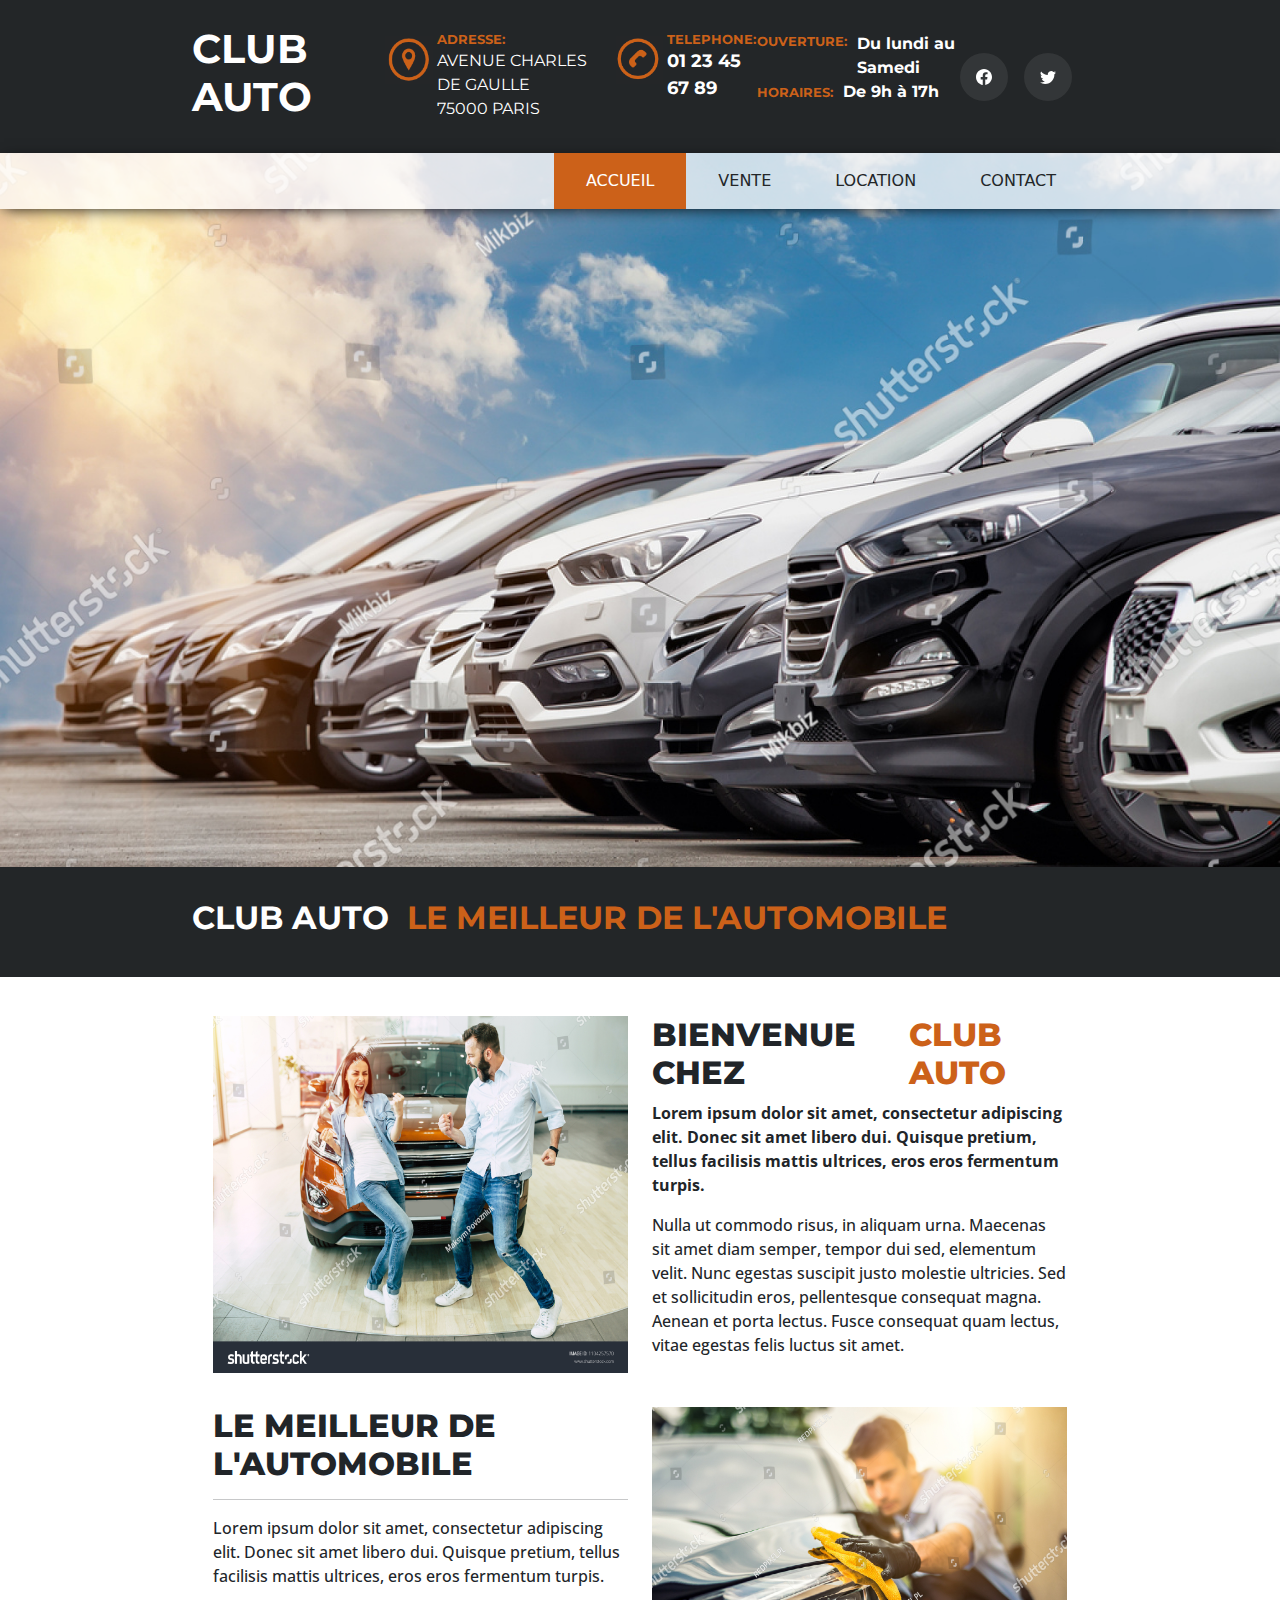
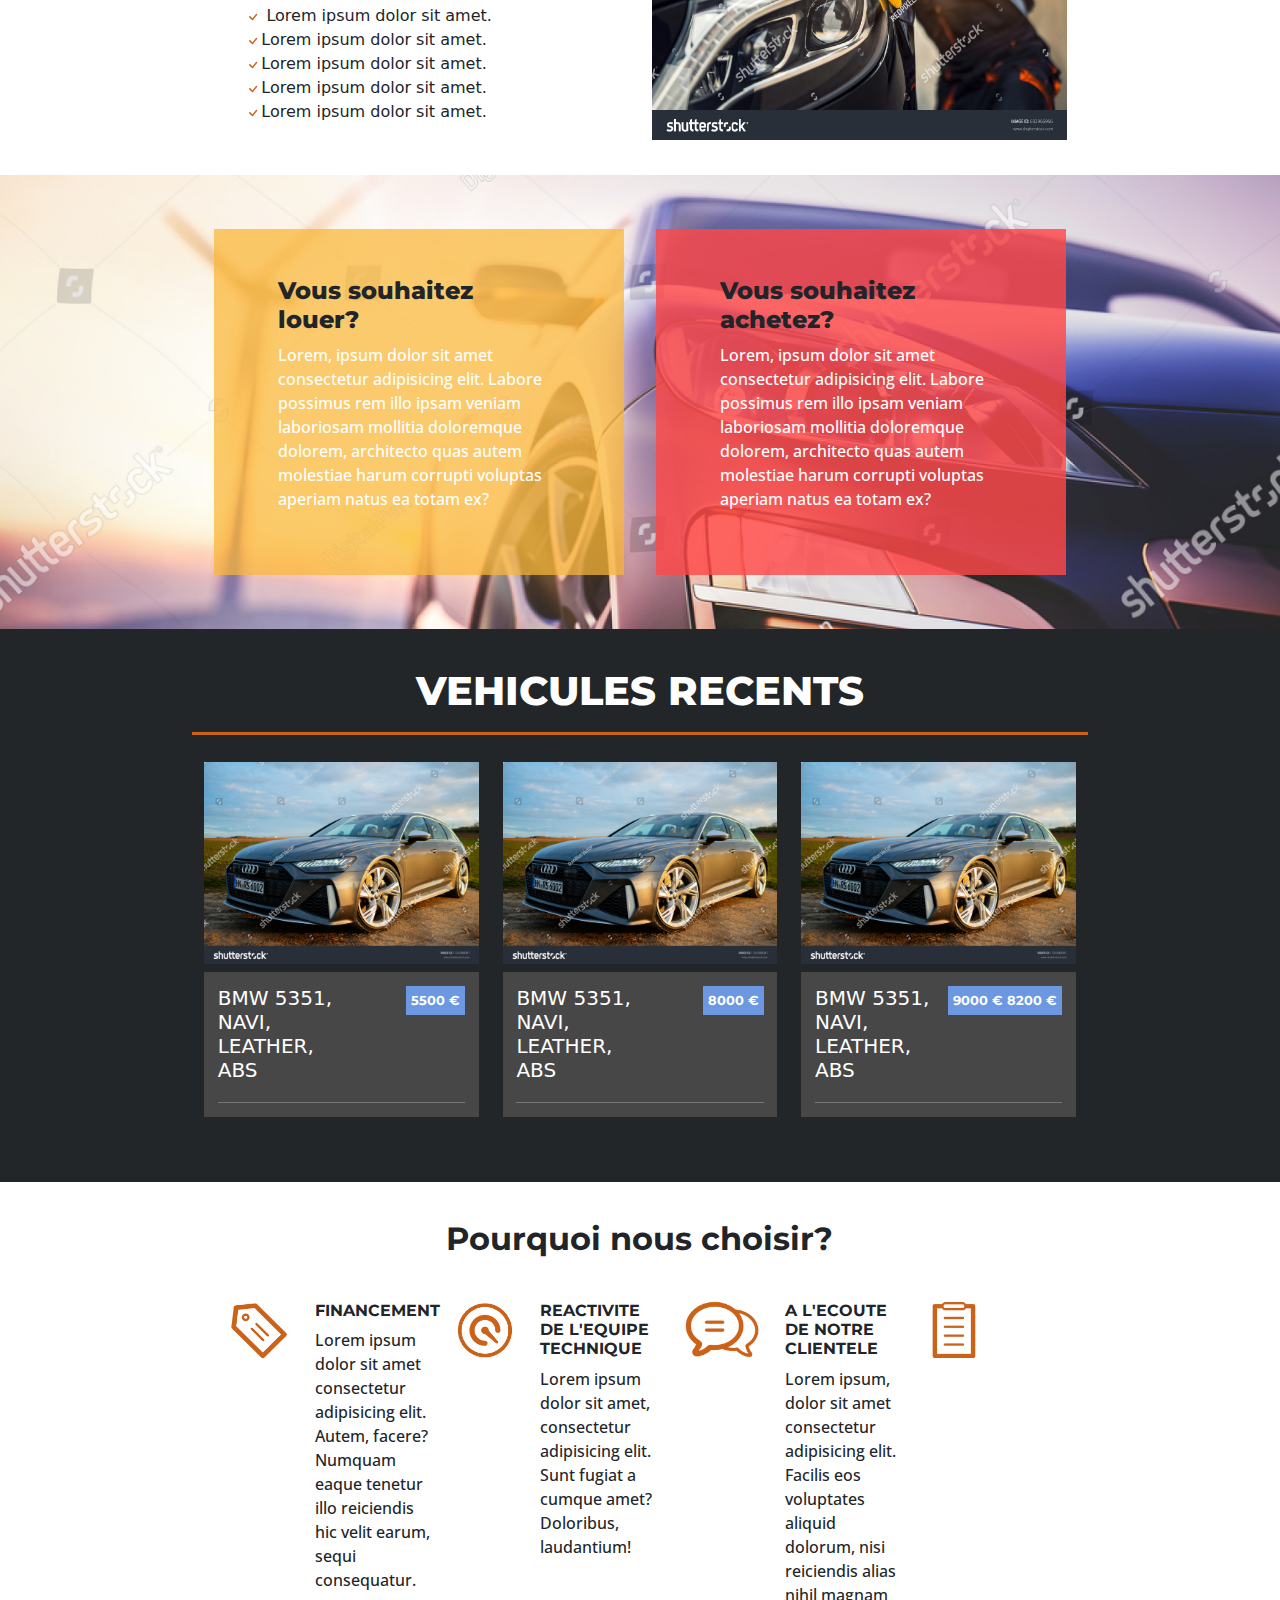
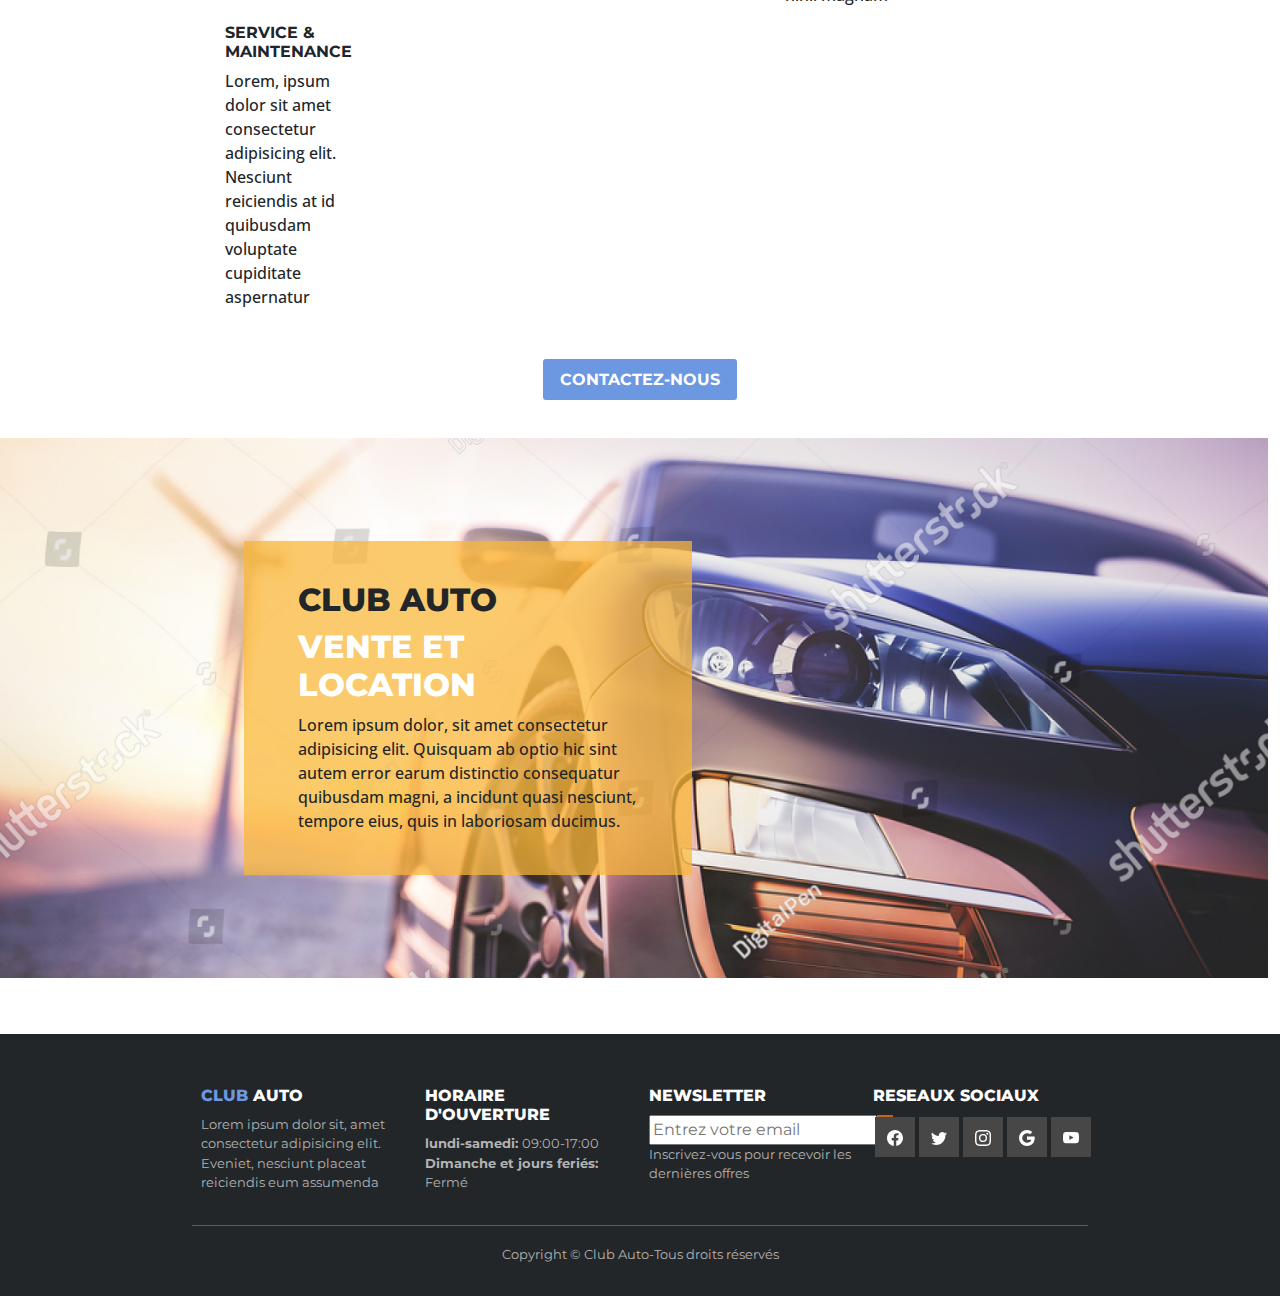
==== index.html @ 782ca5cb "Ajout icone footer / CSS Footer / CSS Vehicule details" ====
<!DOCTYPE html>
<html>
    <head lang="fr">
        <meta charset="utf-8">
        <meta name="viewport" content="width=device-width, initial-scale=1">
        <title>Club Auto - Accueil</title>
        <link rel="preconnect" href="https://fonts.googleapis.com">
        <link rel="preconnect" href="https://fonts.gstatic.com" crossorigin>
        <link href="https://fonts.googleapis.com/css2?family=Montserrat:wght@400;500;600;700;800&family=Open+Sans:wght@300;400;500&display=swap" rel="stylesheet">  
        <link rel="stylesheet" href="style/style.css">
        <link rel="stylesheet" href="style/bootstrap.min.css">


    </head>

    <body>
        <header>
            <div id="enTete" class="d-inline-flex justify-content-around align-items-center">
                <h1 class="d-flex align-self-center">CLUB AUTO</h1>
                
                <div id="adresse" class="d-flex align-self-start">
                    <img src="media/icone-adresse.png" alt="icone position">
                    <div>
                        <h2>ADRESSE:</h2>
                        <p>AVENUE CHARLES DE GAULLE<br>
                        75000 PARIS</p>
                    </div>
                </div>

                <div id="telephone" class="d-flex align-self-start">
                    <img src="media/icon-telephone.png" alt="icone telephone">
                    <div>
                        <h2>TELEPHONE:</h2>
                        <p><strong>01 23 45 67 89</strong></p>
                    </div>
                </div>

                <div id="horaires" class="d-flex flex-column align-items-start align-self-start">
                    <div class="d-flex flex-row align-self-baseline">
                        <p><div class="indication">OUVERTURE:</div> <strong> Du lundi au Samedi</strong></p>
                    </div>
                    <div class="d-flex flex-row align-items-baseline">
                        <p><div class="indication">HORAIRES:</div> <strong> De 9h à 17h </strong></p>
                    </div>
                </div>

                <div id="reseauxSociaux" class="d-flex align-self-center">
                    <div class="bgIcon">
                        <img src="media/facebook.svg" alt="icone facebook">
                    </div>
                    <div class="bgIcon">
                        <img src="media/twitter.svg" alt="icone twitter">
                    </div>
                </div>
            </div>

        </header>
        
        <nav class="d-flex  justify-content-end" id="navbar">
            <a href="index.html" class="active">ACCUEIL</a>
            <a href="index.html">VENTE</a>
            <a href="index.html">LOCATION</a>
            <a href="contact.html">CONTACT</a>
        </nav>

        <main class="container">

            <section id="banniere" class="col-12 d-flex align-items-end">
            
                <div id="banniereTexte" class="d-flex flex-row" >
                    
                    <p class="h2"><strong> CLUB AUTO &nbsp; </strong></p>
                    <p class="h2"><strong>LE MEILLEUR DE L'AUTOMOBILE</strong></p>

                </div>
            </section>

            <section id="bienvenue" class="col-8 container">
                <div class="row">
                    <img src="media/clients.jpg" alt="photo de clients comblés" class="col-6">

                    <div id="textBienvenue" class="col-6">
                        <h2 class="d-flex flex-row">BIENVENUE CHEZ &nbsp;<div>CLUB AUTO</div></h2>
                        <p><strong> Lorem ipsum dolor sit amet, consectetur adipiscing elit. Donec sit amet libero dui. Quisque pretium, 
                        tellus facilisis mattis ultrices, eros eros fermentum turpis. </strong></p>
                        <p>Nulla ut commodo risus, in aliquam urna. Maecenas sit amet diam semper, tempor dui sed, elementum velit. 
                        Nunc egestas suscipit justo molestie ultricies. Sed et sollicitudin eros, pellentesque consequat magna. 
                        Aenean et porta lectus. Fusce consequat quam lectus, vitae egestas felis luctus sit amet. </p>
                    </div>
                </div>

                <div id="textAuto" class="row">
                    
                    <div  class="col-6">
                        <h2>LE MEILLEUR DE L'AUTOMOBILE</h2>

                        <hr/>

                        <p> Lorem ipsum dolor sit amet, consectetur adipiscing elit. Donec sit amet libero dui. Quisque pretium, 
                        tellus facilisis mattis ultrices, eros eros fermentum turpis.</p>
                        <ul>
                            <li><img src="media/check.svg" alt="icone check"> Lorem ipsum dolor sit amet.</li>
                            <li><img src="media/check.svg" alt="icone check">Lorem ipsum dolor sit amet.</li>
                            <li><img src="media/check.svg" alt="icone check">Lorem ipsum dolor sit amet.</li>
                            <li><img src="media/check.svg" alt="icone check">Lorem ipsum dolor sit amet.</li>
                            <li><img src="media/check.svg" alt="icone check">Lorem ipsum dolor sit amet.</li>
                        </ul> 
                    </div>

                    <img src="media/entretien.jpg" alt="photo de mécanicien qui entretien une voiture" class="col-6">
                </div>

            </section>

            <section id="locationAchat" class="col-12 container d-flex flex-row align-items-center justify-content-center">
                <div id="location" class="col-6">
                    <h2>Vous souhaitez louer?</h2>
                    <p>Lorem, ipsum dolor sit amet consectetur adipisicing elit.
                        Labore possimus rem illo ipsam veniam laboriosam mollitia doloremque dolorem, architecto 
                        quas autem molestiae harum corrupti voluptas aperiam natus ea totam ex?</p>
                </div>
                <div id="achat" class="col-6">
                    <h2>Vous souhaitez achetez?</h2>
                    <p>Lorem, ipsum dolor sit amet consectetur adipisicing elit.
                         Labore possimus rem illo ipsam veniam laboriosam mollitia doloremque dolorem, architecto 
                         quas autem molestiae harum corrupti voluptas aperiam natus ea totam ex?</p>
                </div>
            </section>

            <section id="vehiculesRecents" class="col-12 d-flex flex-column align-items-center">
                <h2 class="h1">VEHICULES RECENTS</h2>

                <div class="hr"></div>

                <div id="conteneurVehiculesRecents" class="container row d-flex justify-content-between">

                    <div class="vehiculeCard col-4 ">
                        <img src="media/vehicule2.jpg" alt="photo de voiture" class="img-fluid">
                        <div >
                            <div class="d-flex flex-row justify-content-between">
                                <h3 class="h5">BMW 5351, NAVI, LEATHER, ABS</h3>
                                <input type="button" onclick="window.location.href='vehicule_details.html'" value="5500 &euro;" name="prix" id="prix">
                            </div>
                            <div class="hrWhite"></div>                   
                        </div>
                    </div>

                    <div class="vehiculeCard col-4">
                        <img src="media/vehicule2.jpg" alt="photo de voiture" class="img-fluid">
                        <div>
                            <div class="d-flex flex-row justify-content-between">
                                <h3 class="h5">BMW 5351, NAVI, LEATHER, ABS</h3>
                                <input type="button" onclick="window.location.href='vehicule_details.html'" value="8000 &euro;" name="prix" id="prix">
                            </div>
                            <div class="hrWhite"></div>
                        </div>    
                    </div>

                    <div class="vehiculeCard col-4 ">
                        <img src="media/vehicule2.jpg" alt="photo de voiture" class="img-fluid">
                        <div>
                            <div class="d-flex flex-row justify-content-between">
                                <h3 class="h5">BMW 5351, NAVI, LEATHER, ABS</h3>
                                <input type="button" onclick="window.location.href='vehicule_details.html'" value="9000 &euro; 8200 &euro;" name="prix" id="prix">
                            </div>
                            <div class="hrWhite"></div>
                        </div>   
                    </div>

                </div>
            </section>

            <section id="nousChoisir" class="offset-2 col-8 d-flex flex-column align-items-center ">
                <h2>Pourquoi nous choisir?</h2>

                <div id="conteneurChoix" class="container row">
                    
                    <img src="media/icon1.png" alt="icone financement" class="col-1 img-fluid h-20">

                    <div class="itemChoix col-2 ">
                        
                        <h3>FINANCEMENT</h3>
                        <p>Lorem ipsum dolor sit amet consectetur adipisicing elit. Autem, facere?
                             Numquam eaque tenetur illo reiciendis hic velit earum, sequi consequatur. </p>
                    </div>
                    
                    <img src="media/icon2.png" alt="icone réactivité" class="col-1 img-fluid w-20">

                    <div class="itemChoix col-2">
                        
                        <h3>REACTIVITE DE L'EQUIPE TECHNIQUE</h3>
                        <p>Lorem ipsum dolor sit amet, consectetur adipisicing elit. Sunt fugiat a cumque amet? Doloribus, laudantium! </p>
                    </div>
                    
                    <img src="media/icon3.png" alt="icone dialogue" class="col-1 img-fluid w-20">

                    <div class="itemChoix col-2">
                        
                        <h3>A L'ECOUTE DE NOTRE CLIENTELE</h3>
                        <p>Lorem ipsum, dolor sit amet consectetur adipisicing elit. 
                            Facilis eos voluptates aliquid dolorum, nisi reiciendis alias nihil magnam</p>
                    </div>
                    
                    <img src="media/icon4.png" alt="icone service" class="col-1 img-fluid w-20">

                    <div class="itemChoix col-2">
                        
                        <h3>SERVICE &amp; MAINTENANCE</h3>
                        <p>Lorem, ipsum dolor sit amet consectetur adipisicing elit. Nesciunt reiciendis 
                            at id quibusdam voluptate cupiditate aspernatur</p>
                    </div>
                </div>

                <input type="button" onclick="window.location.href='contact.html'" value="CONTACTEZ-NOUS" name="contact" id="contact">

            </section>

            <section id="venteEtLocation" class="col-12 container row">
                <div class="col-6">
                    <h2>CLUB AUTO</h2> 
                    <h2> VENTE ET LOCATION</h2>
                    <p>Lorem ipsum dolor, sit amet consectetur adipisicing elit. Quisquam ab optio hic sint autem error
                     earum distinctio consequatur quibusdam magni, 
                    a incidunt quasi nesciunt, tempore eius, quis in laboriosam ducimus.</p>
                </div>
            </section>                

        </main>

        <footer >
            <div id="conteneurFooter" class="d-inline-flex justify-content-around align-items-center">
                <div id="footerClubAuto" class="itemFooter d-flex flex-column align-self-start">
                    <h2 class="d-flex flex-row"><div> CLUB&nbsp;</div> AUTO</h2>
                    <p>Lorem ipsum dolor sit, amet consectetur adipisicing elit.
                         Eveniet, nesciunt placeat reiciendis eum assumenda</p>
                </div>

                <div id="footerOuverture" class="itemFooter d-flex flex-column align-self-start">
                    <h2>HORAIRE D'OUVERTURE</h2>
                    <p><strong>lundi-samedi: </strong>09:00-17:00<br>
                    <strong>Dimanche et jours feriés:</strong> Fermé</p>
                </div>

                <div id="newsletter" class="itemFooter d-flex flex-column align-self-start">
                    <h2>NEWSLETTER</h2>
                    <div id="newsletterMail" class="d-flex flex-row">
                        <input type="text" name="email" id="email" placeholder="Entrez votre email">
                        <div class="d-flex">
                            <img src="media/rss-fill.svg" alt="icone rss" id="iconRSS">
                        </div>
                    </div>
                    
                    <p>Inscrivez-vous pour recevoir les<br/> dernières offres</p>
                </div>

                <div id="footerRS" class="itemFooter d-flex flex-column align-self-start">
                    <h2>RESEAUX SOCIAUX</h2>

                    <div class="container d-flex justify-content-start ">
                        <button type="button" class="col-2 ">
                            <img src="media/facebook.svg" alt="icone facebook">
                        </button> 
                        <button type="button" class="col-2">
                            <img src="media/twitter.svg" alt="icone twitter">
                        </button> 
                        <button type="button" class="col-2">
                            <img src="media/instagram.svg" alt="icone instagram">
                        </button> 
                        <button type="button" class="col-2">
                            <img src="media/google.svg" alt="icone googleplus">
                        </button> 
                        <button type="button" class="col-2">
                            <img src="media/youtube.svg" alt="icone youtube">
                        </button> 
                    </div>
                </div>

            </div>
            <hr/>
            <p class="d-inline-flex justify-content-around align-items-center">Copyright &copy; Club Auto-Tous droits réservés</p>
        </footer>


    </body>
</html>
---- style/style.css ----
html{
    overflow-x: hidden;
}

main{
    max-width: 100% !important;
    padding: 0 !important;
}

/*////////// HEADER //////////*/

#enTete{
    background-color: #232628;
    color: #FFFFFF;
    font-family: 'Montserrat', sans-serif;
    width: 100vw;
    padding: 1em 15%;

}

#enTete>h1{
    font-family: 'Montserrat', sans-serif;
    font-weight: 700;
}

#enTete>div>img{
    vertical-align: middle;
    width: 3em;
    height: 3em;
    margin: 4px;
}

/*////////// HEADER: ADRESSE //////////*/

#adresse{
    margin-top: 1em;
}

#adresse>div>h2 {
    color: #CC6119;
    font-weight: 700;
    font-size: small;
    margin-bottom: 1%;
}

/*///////// /HEADER: TELEPHONE //////////*/

#telephone{
    margin-top: 1em;
}

#telephone>div>h2{
    color: #CC6119;
    font-weight: 700;
    font-size: small;
    margin-bottom: 1%;
}

#telephone>div>p{
    font-size: large;
}

/*////////// HEADER: HORAIRES //////////*/

#horaires{
    margin-top: 1em;
}

.indication{
    color: #CC6119;
    font-weight: 700;
    font-size: small;
    margin-right: 10px;
}

/*////////// HEADER: RESEAUX SOCIAUX //////////*/

#reseauxSociaux>div>img{
    padding: 1em;
}

.bgIcon{
    background-color: rgba(155, 155, 155, 0.144) ;
    border-radius: 50%;
    margin-right: 1em;
}

/*////////// NAV //////////*/

nav{
    background-color:rgba(255, 255, 255, 0.753);
    box-shadow: 0px 3px 15px -4px #000000;
    position: relative;
    z-index: 2;
    padding-right: 15%;
    font-weight: 500;
}
nav>a{
    color: #232628;
    text-decoration: none;
    padding: 1em 2em;
}
.active{
    background-color: #CC6119;
    color: #FFFFFF;
}


main {
    position: relative;
    top: -56px;
}

/*////////// FOOTER //////////*/

footer{
    background-color: #232628;
    color: #FFFFFF;
    font-family: 'Montserrat', sans-serif;
    width: 100vw;
    padding: 1em 15%;
}

footer>div>div>h2{
    font-family: 'Montserrat', sans-serif;
    font-weight: 800;
    font-size: medium;
    padding-bottom: 1%;
}

#conteneurFooter{
    padding-top: 4%;
}

#footerClubAuto{
    width: 25%;
}

.itemFooter{
    width: 25%;
    padding:0 1%;
}

#footerClubAuto>h2>div{
    color: #6C98E1;
}

#conteneurFooter>div>p{
    color:#b3b3b3 ;
    font-size: small;
}

footer>p{
    color:#b3b3b3 ;
    font-size: small;
    width: 100%;
}

#newsletterMail>div{
    background-color: #CC6119;
    width: 30px;
}
#iconRSS{
    padding: 20%;
}

#footerRS>div{
    padding: 0;
}

#footerRS>div>button{
    width: fit-content;
    border: none;
    margin: 1%;
    background-color: #474747;
    width: 40px;
    height: 40px;
} 

#footerRS>div>button>img{
    padding: 0;
}

/*////////// BANNIERE //////////*/

#banniere {
    background-image: url(/media/vehicule1.jpg);
    background-repeat: no-repeat;
    background-size: cover;
    height: 824px;
}

#banniereTexte {
    background-color: #232628;
    color: #FFFFFF;
    font-family: 'Montserrat', sans-serif;
    font-weight: 800;
    min-width: 100%;
    padding: 2em 15%;
}

#banniereTexte>p:nth-child(2){
    color: #CC6119;
}


/*////////// BIENVENUE //////////*/

#bienvenue{
    padding: 3% 0 0 ;
}

#textBienvenue>h2{
    font-family: 'Montserrat', sans-serif;
    font-weight: 800;
}

#textBienvenue>h2>div{
    color: #CC6119;
}

#textBienvenue>p{
    font-family: 'Open Sans' , sans-serif;
    font-weight: 500;
    font-size: medium;
}


#textAuto{
    padding: 4% 0;
}

#textAuto>div>h2{
    font-family: 'Montserrat', sans-serif;
    font-weight: 800;
}

#textAuto>div>p{
    font-family: 'Open Sans' , sans-serif;
    font-weight: 500;
    font-size: medium;
}

li{
    list-style: none;
}


/*////////// LOCATION ET ACHAT //////////*/

#locationAchat {
    background-image: url(../media/vehicule3.jpg);
    background-size: cover;
    min-width: 100vw;
    min-height: 30vw;
    padding: 3% 18%;

}

#locationAchat>div{
    padding: 3em 4em;
    
}

#locationAchat>div>h2{
    font-family: 'Montserrat', sans-serif;
    font-weight: 800;
    font-size: x-large;
}

#locationAchat>div>p{
    color: #FFFFFF;
    font-family: 'Open Sans' , sans-serif;
    font-weight: 500;
    font-size: medium;
}

#location{
    background-color: #fab637ba;
    margin: 1em;
}

#achat{
    background-color: #ff4848d1;
    margin: 1em;
}



/*////////// VEHICULES RECENTS //////////*/

#vehiculesRecents{
    background-color: #232628;
    color: #ffffff;
    padding: 3% 15%;
}

#vehiculesRecents>h2{
    font-family: 'Montserrat', sans-serif;
    font-weight: 800;
}

.hr {
    background-color: #CC6119;
    height: 3px;
    width: 100%;
    margin-top: 1%;
}

#conteneurVehiculesRecents{
    padding: 3% 0;
}

.vehiculeCard{
    padding: 0;
}

.vehiculeCard>div{
    background-color: #474747;
    padding: 5%;
    margin-top: 3%; 
}

.vehiculeCard>div>div>h3{
    width: 50%;
}

.vehiculeCard>div>div>input{
    background-color: #6C98E1;
    color: #FFFFFF;
    font-family: 'Montserrat', sans-serif;
    font-weight: 700;
    font-size: small;
    border: none;
    padding: 2%;
    height: 30%;
}

.hrWhite{
    background-color: #FFFFFF;
    height: 1px;
    width: 100%;
    margin-top: 5%;
    opacity: 0.25;
}
/*////////// POURQUOI NOUS CHOISIR //////////*/

#nousChoisir{
    padding: 3% 0;
}

#nousChoisir>h2{
    font-family: 'Montserrat', sans-serif;
    font-weight: 700;
}

#conteneurChoix{
    padding: 4% 0;
}

#conteneurChoix>img{
    height: 60px;
    width: auto;
}

.itemChoix>h3{
    font-family: 'Montserrat', sans-serif;
    font-weight: 700;
    font-size: medium;
}

.itemChoix>p{
    font-family: 'Open Sans' , sans-serif;
    font-weight: 500;
    font-size: medium;
}

#contact{
    background-color: #6C98E1;
    color: #FFFFFF;
    font-family: 'Montserrat', sans-serif;
    font-weight: 700;
    font-size: medium;
    border: none;
    border-radius: 3px;
    padding: 1% 2%;
}

/*////////// VENTE ET LOCATION //////////*/

#venteEtLocation{
    background-image: url(../media/vehicule3.jpg) ;
    background-size:cover ;
    background-repeat: no-repeat;
    min-width: 100vw;
    min-height: 30vw;
    padding: 3% 15%;
}

#venteEtLocation>div {
    background-color: #fab637ba;
    color: #ffffff;
    margin: 4em;
    padding: 3% 6%;
}

#venteEtLocation>div>:first-child{
    color: #232628;
    padding-top: 4%;
}

#venteEtLocation>div>h2{
    font-family: 'Montserrat', sans-serif;
    font-weight: 800;
}

#venteEtLocation>div>p{
    color: #232628;
    font-family: 'Open Sans' , sans-serif;
    font-weight: 500;
    font-size: medium;
}

/*////////// PAGE CONTACT //////////*/

#sectionFormulaire{
    background-image: url(../media/vehicule3.jpg) ;
    background-size:cover ;
    background-repeat: no-repeat;
    min-width: 100vw;
    min-height: 30vw;
    padding: 3% 15%;
}

#conteneurFormulaire{
    background-color: #FFFFFF;
    padding: 5% 6%;
    box-shadow: -2px 1px 13px 0px rgba(0,0,0,0.75);
}

#conteneurFormulaire>h1{
    font-family: 'Montserrat', sans-serif;
    font-weight: 800;
    
}

#formContact{
    padding: 0;
}

#formContact>div>input{
    border: none;
    background-color: #e7e7e7;
    padding: 3% 6%;
}

#formContact>div>textarea{
    border: none;
    background-color: #e7e7e7;
    padding: 3% 6%;
}

#formContact>div>label{
    padding-top: 8%;
}

#message{
    height: 100%;
}

#btnsubmit{
    background-color: #6C98E1;
    color: #FFFFFF;
    font-family: 'Montserrat', sans-serif;
    font-weight: 700;
    font-size: medium;
    border: none;
    border-radius: 3px;
    padding: 1% 2%;
    margin-top: 2%;
}

/*////////// PAGE DETAILS VEHICULE //////////*/

#listeOnglet{
    background-color: #232628;
    color: #ffffff;
}
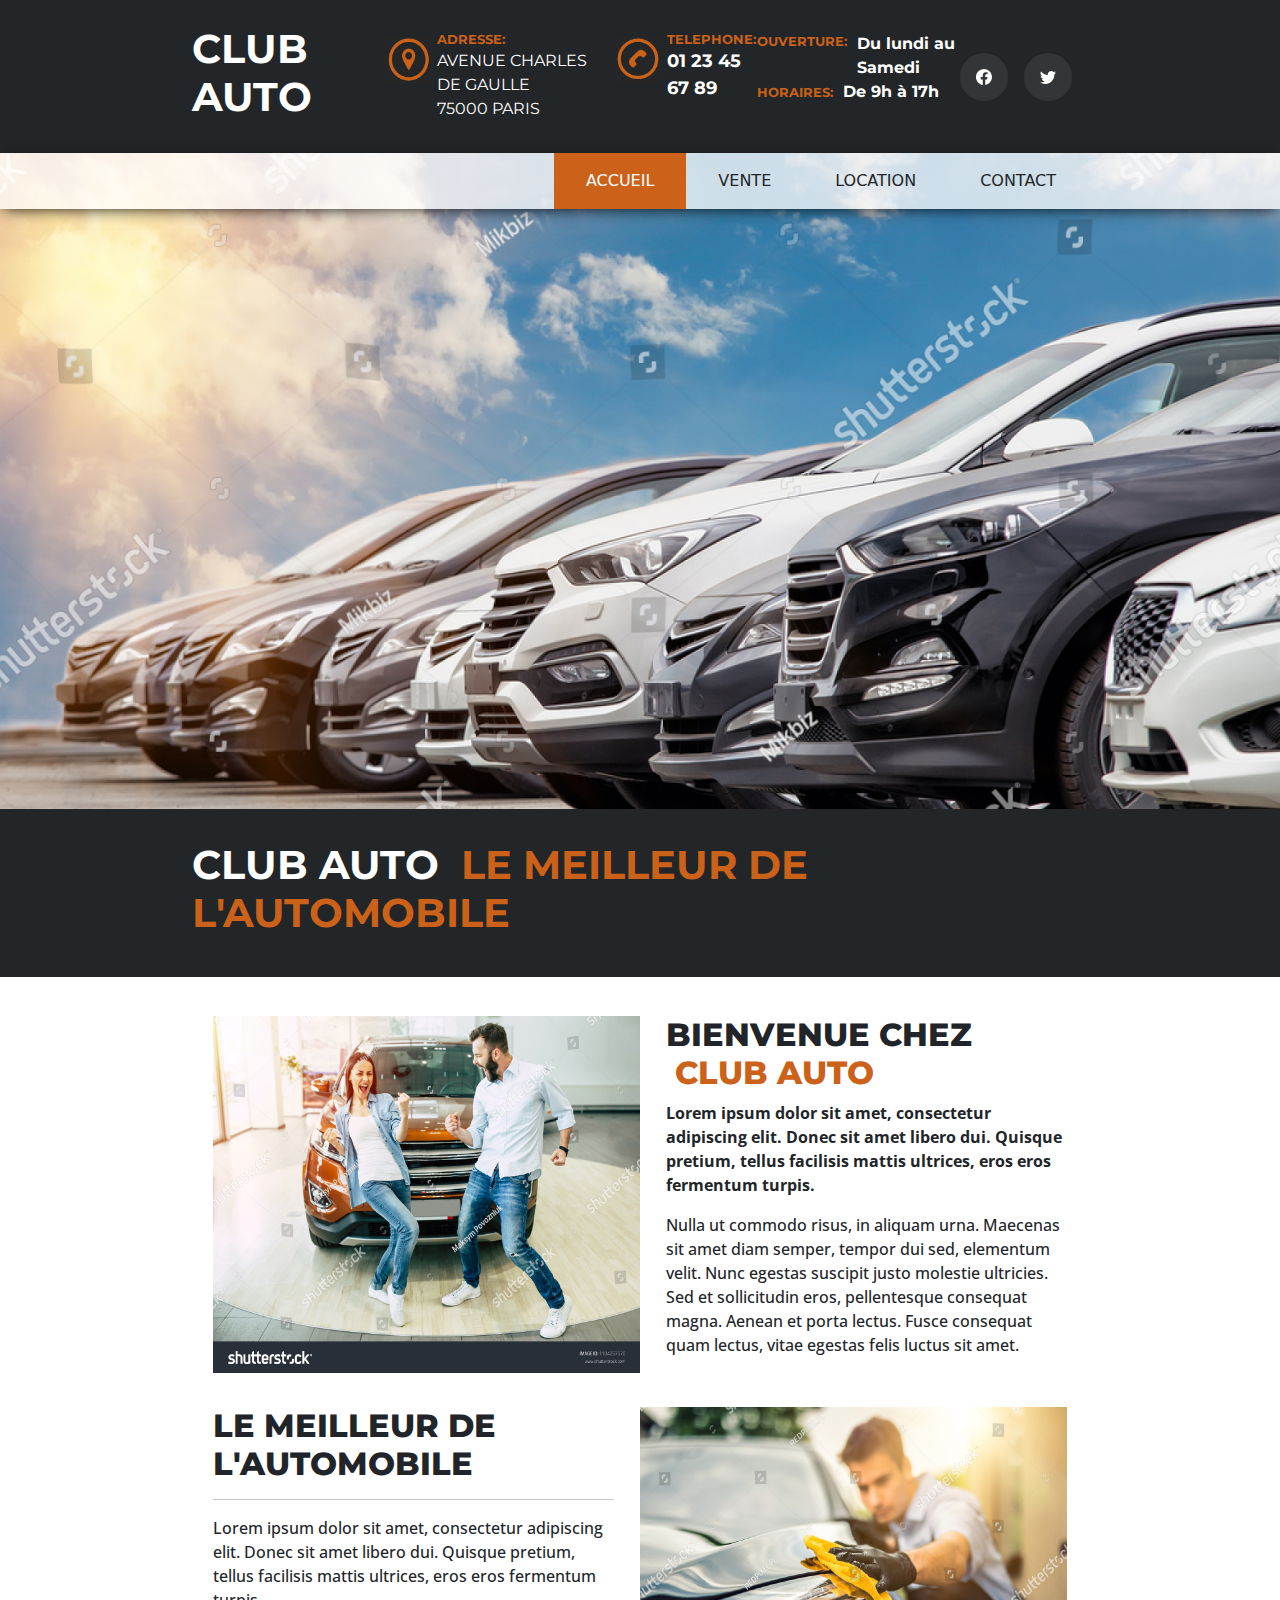
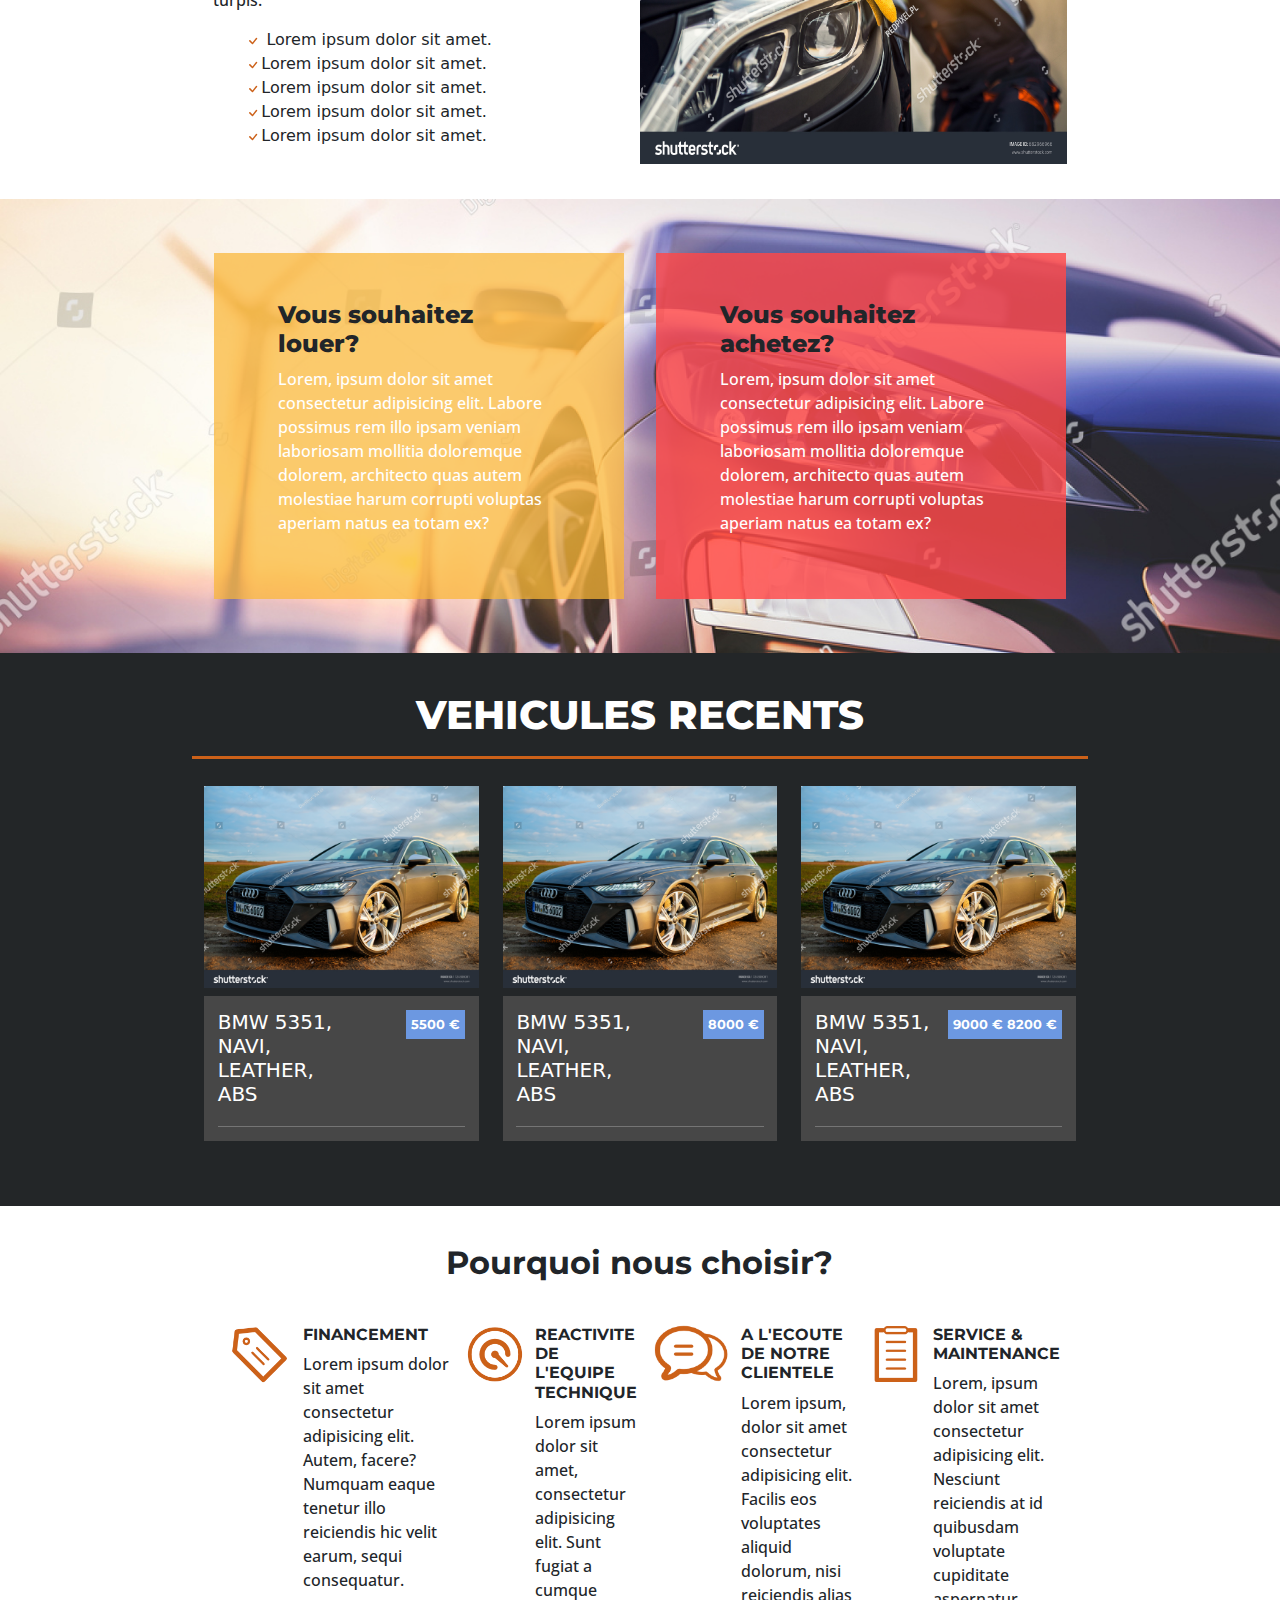
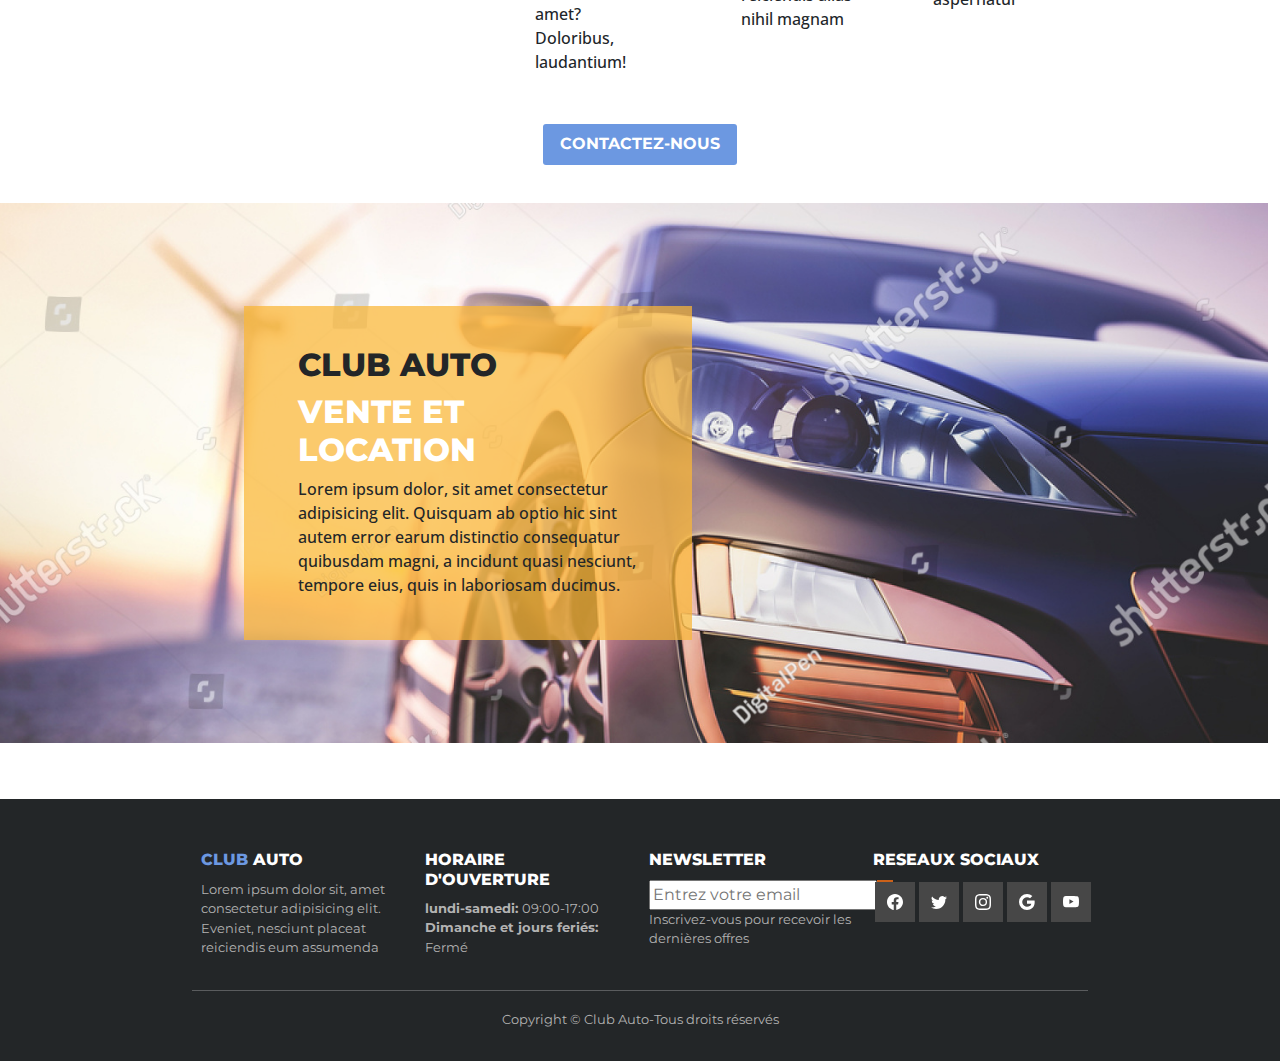
==== commit 0fa8f208: "Ajout mediaqueries css et version responsive page d'accueil" ====
--- a/index.html
+++ b/index.html
@@ -8,6 +8,7 @@
         <link rel="preconnect" href="https://fonts.gstatic.com" crossorigin>
         <link href="https://fonts.googleapis.com/css2?family=Montserrat:wght@400;500;600;700;800&family=Open+Sans:wght@300;400;500&display=swap" rel="stylesheet">  
         <link rel="stylesheet" href="style/style.css">
+        <link rel="stylesheet" href="style/mediaqueries.css">
         <link rel="stylesheet" href="style/bootstrap.min.css">
 
 
@@ -15,10 +16,10 @@
 
     <body>
         <header>
-            <div id="enTete" class="d-inline-flex justify-content-around align-items-center">
-                <h1 class="d-flex align-self-center">CLUB AUTO</h1>
+            <div id="enTete" class="d-flex justify-content-around align-items-center ">
+                <h1 class="d-none d-xl-flex align-self-center ">CLUB AUTO</h1>
                 
-                <div id="adresse" class="d-flex align-self-start">
+                <div id="adresse" class="d-none d-xl-flex align-self-start ">
                     <img src="media/icone-adresse.png" alt="icone position">
                     <div>
                         <h2>ADRESSE:</h2>
@@ -35,7 +36,7 @@
                     </div>
                 </div>
 
-                <div id="horaires" class="d-flex flex-column align-items-start align-self-start">
+                <div id="horaires" class="d-none d-xl-flex flex-column align-items-start align-self-start">
                     <div class="d-flex flex-row align-self-baseline">
                         <p><div class="indication">OUVERTURE:</div> <strong> Du lundi au Samedi</strong></p>
                     </div>
@@ -44,7 +45,7 @@
                     </div>
                 </div>
 
-                <div id="reseauxSociaux" class="d-flex align-self-center">
+                <div id="reseauxSociaux" class="d-none d-xl-flex d-flex align-self-center">
                     <div class="bgIcon">
                         <img src="media/facebook.svg" alt="icone facebook">
                     </div>
@@ -56,7 +57,7 @@
 
         </header>
         
-        <nav class="d-flex  justify-content-end" id="navbar">
+        <nav class="d-none d-xl-flex justify-content-end" id="navbar">
             <a href="index.html" class="active">ACCUEIL</a>
             <a href="index.html">VENTE</a>
             <a href="index.html">LOCATION</a>
@@ -65,22 +66,21 @@
 
         <main class="container">
 
-            <section id="banniere" class="col-12 d-flex align-items-end">
+            <section id="banniere" class="col-12 d-inline-flex align-items-end">
             
-                <div id="banniereTexte" class="d-flex flex-row" >
+                <div id="banniereTexte" class="d-inline-flex flex-row flex-wrap" >
                     
-                    <p class="h2"><strong> CLUB AUTO &nbsp; </strong></p>
-                    <p class="h2"><strong>LE MEILLEUR DE L'AUTOMOBILE</strong></p>
-
-                </div>
-            </section>
-
-            <section id="bienvenue" class="col-8 container">
-                <div class="row">
-                    <img src="media/clients.jpg" alt="photo de clients comblés" class="col-6">
-
-                    <div id="textBienvenue" class="col-6">
-                        <h2 class="d-flex flex-row">BIENVENUE CHEZ &nbsp;<div>CLUB AUTO</div></h2>
+                    <p class="h1"><strong><span> CLUB AUTO </span>&nbsp;LE MEILLEUR DE L'AUTOMOBILE</strong></p>
+
+                </div>
+            </section>
+
+            <section id="bienvenue" class="container-xl col-xl-8  d-flex flex-column">
+                <div class="d-xl-flex flex-xl-row">
+                    <img src="media/clients.jpg" alt="photo de clients comblés" class="col-xl-6">
+
+                    <div id="textBienvenue" class="col-xl-6">
+                        <h2>BIENVENUE CHEZ &nbsp;<span>CLUB AUTO</span></h2>
                         <p><strong> Lorem ipsum dolor sit amet, consectetur adipiscing elit. Donec sit amet libero dui. Quisque pretium, 
                         tellus facilisis mattis ultrices, eros eros fermentum turpis. </strong></p>
                         <p>Nulla ut commodo risus, in aliquam urna. Maecenas sit amet diam semper, tempor dui sed, elementum velit. 
@@ -89,9 +89,9 @@
                     </div>
                 </div>
 
-                <div id="textAuto" class="row">
+                <div id="textAuto" class="d-xl-flex flex-xl-row">
                     
-                    <div  class="col-6">
+                    <div  class="col-xl-6">
                         <h2>LE MEILLEUR DE L'AUTOMOBILE</h2>
 
                         <hr/>
@@ -107,19 +107,19 @@
                         </ul> 
                     </div>
 
-                    <img src="media/entretien.jpg" alt="photo de mécanicien qui entretien une voiture" class="col-6">
-                </div>
-
-            </section>
-
-            <section id="locationAchat" class="col-12 container d-flex flex-row align-items-center justify-content-center">
-                <div id="location" class="col-6">
+                    <img src="media/entretien.jpg" alt="photo de mécanicien qui entretien une voiture" class="col-md-6">
+                </div>
+
+            </section>
+
+            <section id="locationAchat" class="container-lg col-lg-12 d-flex flex-lg-row flex-column align-items-center justify-content-center">
+                <div id="location" class="col-lg-6 col-12">
                     <h2>Vous souhaitez louer?</h2>
                     <p>Lorem, ipsum dolor sit amet consectetur adipisicing elit.
                         Labore possimus rem illo ipsam veniam laboriosam mollitia doloremque dolorem, architecto 
                         quas autem molestiae harum corrupti voluptas aperiam natus ea totam ex?</p>
                 </div>
-                <div id="achat" class="col-6">
+                <div id="achat" class="col-lg-6 col-12">
                     <h2>Vous souhaitez achetez?</h2>
                     <p>Lorem, ipsum dolor sit amet consectetur adipisicing elit.
                          Labore possimus rem illo ipsam veniam laboriosam mollitia doloremque dolorem, architecto 
@@ -134,7 +134,7 @@
 
                 <div id="conteneurVehiculesRecents" class="container row d-flex justify-content-between">
 
-                    <div class="vehiculeCard col-4 ">
+                    <div class="vehiculeCard col-lg-4 ">
                         <img src="media/vehicule2.jpg" alt="photo de voiture" class="img-fluid">
                         <div >
                             <div class="d-flex flex-row justify-content-between">
@@ -145,7 +145,7 @@
                         </div>
                     </div>
 
-                    <div class="vehiculeCard col-4">
+                    <div class="vehiculeCard d-none d-lg-block col-lg-4 ">
                         <img src="media/vehicule2.jpg" alt="photo de voiture" class="img-fluid">
                         <div>
                             <div class="d-flex flex-row justify-content-between">
@@ -156,7 +156,7 @@
                         </div>    
                     </div>
 
-                    <div class="vehiculeCard col-4 ">
+                    <div class="vehiculeCard d-none d-lg-block col-lg-4 ">
                         <img src="media/vehicule2.jpg" alt="photo de voiture" class="img-fluid">
                         <div>
                             <div class="d-flex flex-row justify-content-between">
@@ -170,44 +170,52 @@
                 </div>
             </section>
 
-            <section id="nousChoisir" class="offset-2 col-8 d-flex flex-column align-items-center ">
+            <section id="nousChoisir" class="offset-lg-2 col-lg-8 d-flex flex-column align-items-center ">
                 <h2>Pourquoi nous choisir?</h2>
 
-                <div id="conteneurChoix" class="container row">
-                    
-                    <img src="media/icon1.png" alt="icone financement" class="col-1 img-fluid h-20">
-
-                    <div class="itemChoix col-2 ">
-                        
-                        <h3>FINANCEMENT</h3>
-                        <p>Lorem ipsum dolor sit amet consectetur adipisicing elit. Autem, facere?
+                <div id="conteneurChoix" class="container flex-lg-row d-flex flex-column ">
+
+                    <div class="d-flex flex-row">
+                        <img src="media/icon1.png" alt="icone financement" class="img-fluid h-20 ">
+
+                        <div class="itemChoix ">
+                        
+                            <h3>FINANCEMENT</h3>
+                            <p>Lorem ipsum dolor sit amet consectetur adipisicing elit. Autem, facere?
                              Numquam eaque tenetur illo reiciendis hic velit earum, sequi consequatur. </p>
-                    </div>
-                    
-                    <img src="media/icon2.png" alt="icone réactivité" class="col-1 img-fluid w-20">
-
-                    <div class="itemChoix col-2">
-                        
-                        <h3>REACTIVITE DE L'EQUIPE TECHNIQUE</h3>
-                        <p>Lorem ipsum dolor sit amet, consectetur adipisicing elit. Sunt fugiat a cumque amet? Doloribus, laudantium! </p>
-                    </div>
-                    
-                    <img src="media/icon3.png" alt="icone dialogue" class="col-1 img-fluid w-20">
-
-                    <div class="itemChoix col-2">
-                        
-                        <h3>A L'ECOUTE DE NOTRE CLIENTELE</h3>
-                        <p>Lorem ipsum, dolor sit amet consectetur adipisicing elit. 
+                        </div>
+                    </div>
+
+                    <div class="d-flex flex-row">
+                        <img src="media/icon2.png" alt="icone réactivité" class=" img-fluid w-20" >
+
+                        <div class="itemChoix ">
+                        
+                            <h3>REACTIVITE DE L'EQUIPE TECHNIQUE</h3>
+                            <p>Lorem ipsum dolor sit amet, consectetur adipisicing elit. Sunt fugiat a cumque amet? Doloribus, laudantium! </p>
+                        </div>
+                    </div>
+
+                    <div class="d-flex flex-row">
+                        <img src="media/icon3.png" alt="icone dialogue" class=" img-fluid w-20 ">
+
+                        <div class="itemChoix">
+                        
+                            <h3>A L'ECOUTE DE NOTRE CLIENTELE</h3>
+                            <p>Lorem ipsum, dolor sit amet consectetur adipisicing elit. 
                             Facilis eos voluptates aliquid dolorum, nisi reiciendis alias nihil magnam</p>
-                    </div>
-                    
-                    <img src="media/icon4.png" alt="icone service" class="col-1 img-fluid w-20">
-
-                    <div class="itemChoix col-2">
-                        
-                        <h3>SERVICE &amp; MAINTENANCE</h3>
-                        <p>Lorem, ipsum dolor sit amet consectetur adipisicing elit. Nesciunt reiciendis 
+                        </div>
+                    </div>
+
+                    <div class="d-flex flex-row">
+                        <img src="media/icon4.png" alt="icone service" class=" img-fluid w-20 ">
+
+                        <div class="itemChoix">
+                        
+                            <h3>SERVICE &amp; MAINTENANCE</h3>
+                            <p>Lorem, ipsum dolor sit amet consectetur adipisicing elit. Nesciunt reiciendis 
                             at id quibusdam voluptate cupiditate aspernatur</p>
+                        </div>
                     </div>
                 </div>
 
@@ -215,8 +223,8 @@
 
             </section>
 
-            <section id="venteEtLocation" class="col-12 container row">
-                <div class="col-6">
+            <section id="venteEtLocation" class="col-lg-12 container-lg row">
+                <div class="col-lg-6 col-12">
                     <h2>CLUB AUTO</h2> 
                     <h2> VENTE ET LOCATION</h2>
                     <p>Lorem ipsum dolor, sit amet consectetur adipisicing elit. Quisquam ab optio hic sint autem error
@@ -228,7 +236,7 @@
         </main>
 
         <footer >
-            <div id="conteneurFooter" class="d-inline-flex justify-content-around align-items-center">
+            <div id="conteneurFooter" class="d-lg-flex flex-lg-row flex-column justify-content-around align-items-center">
                 <div id="footerClubAuto" class="itemFooter d-flex flex-column align-self-start">
                     <h2 class="d-flex flex-row"><div> CLUB&nbsp;</div> AUTO</h2>
                     <p>Lorem ipsum dolor sit, amet consectetur adipisicing elit.
--- a/style/style.css
+++ b/style/style.css
@@ -192,15 +192,15 @@
 
 #banniereTexte {
     background-color: #232628;
-    color: #FFFFFF;
+    color: #CC6119;
     font-family: 'Montserrat', sans-serif;
     font-weight: 800;
     min-width: 100%;
     padding: 2em 15%;
 }
 
-#banniereTexte>p:nth-child(2){
-    color: #CC6119;
+#banniereTexte>p>strong>span{
+    color: #FFFFFF;
 }
 
 
@@ -210,12 +210,16 @@
     padding: 3% 0 0 ;
 }
 
+#textBienvenue{
+    padding-left: 3%;
+}
+
 #textBienvenue>h2{
     font-family: 'Montserrat', sans-serif;
     font-weight: 800;
 }
 
-#textBienvenue>h2>div{
+#textBienvenue>h2>span{
     color: #CC6119;
 }
 
@@ -228,6 +232,10 @@
 
 #textAuto{
     padding: 4% 0;
+}
+
+#textAuto>div{
+    padding-right:3% ;
 }
 
 #textAuto>div>h2{
@@ -358,9 +366,10 @@
     padding: 4% 0;
 }
 
-#conteneurChoix>img{
+#conteneurChoix>div>img{
     height: 60px;
     width: auto;
+    padding: 0 5%;
 }
 
 .itemChoix>h3{
--- a/style/mediaqueries.css
+++ b/style/mediaqueries.css
@@ -0,0 +1,59 @@
+@media (max-width: 1200px) { 
+
+main{
+    top: 0;
+    overflow: hidden;
+}
+
+#banniere {
+    background-image: none;
+    height: 100%;
+}
+
+#bienvenue{
+    padding:10%;
+}
+
+#bienvenue>div>img{
+    width: 100%;
+}
+#textBienvenue{
+    width: 100%;
+}
+
+#textAuto{
+    width: 100%;
+}
+
+#textAuto>div>img{
+    width: 100%;
+}
+
+#locationAchat{
+    padding: 0;
+}
+#venteEtLocation {
+    padding: 5% 0; 
+    width: 100%;
+}
+#venteEtLocation>div {
+   
+    margin: 0;
+}
+
+#footerClubAuto{
+    width: 100%;
+}
+
+#footerOuverture{
+    width: 100%;
+}
+
+#newsletter{
+    width: 100%;
+}
+
+#footerRS{
+    width: 100%;
+}
+}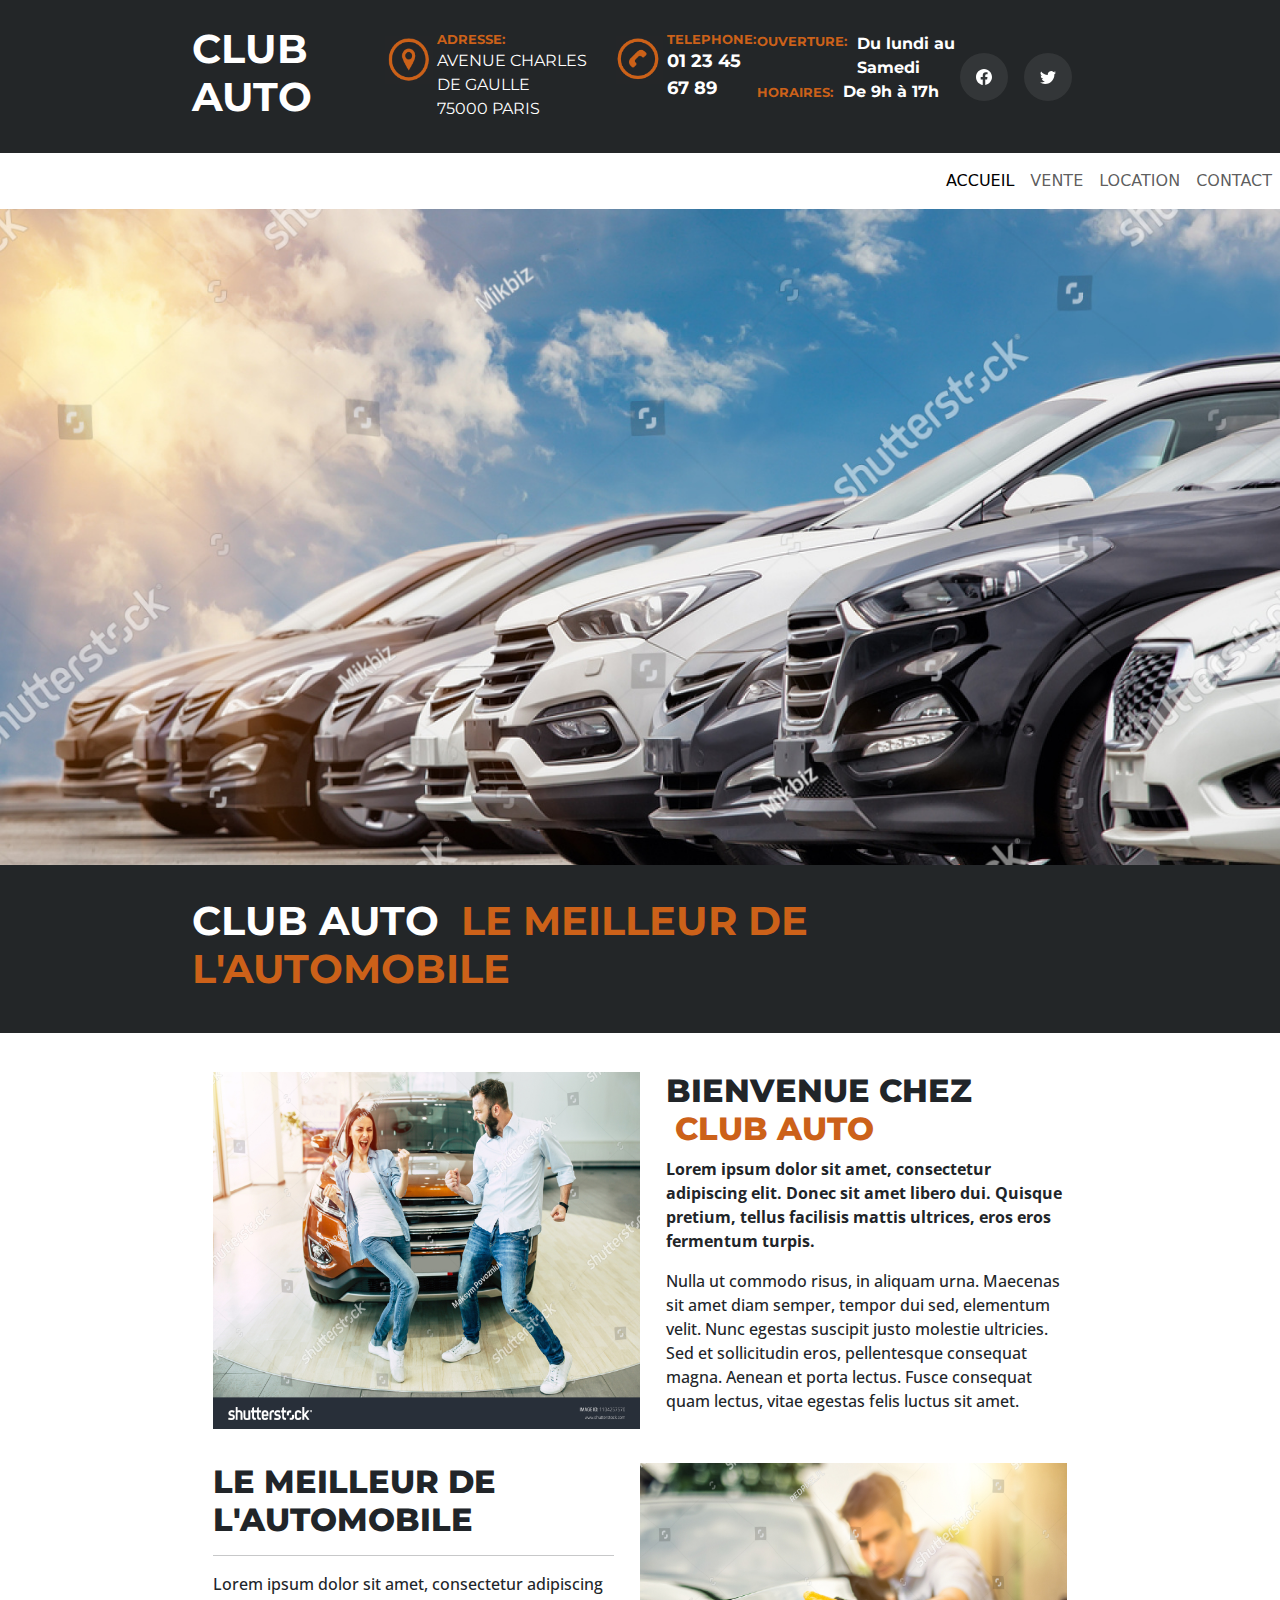
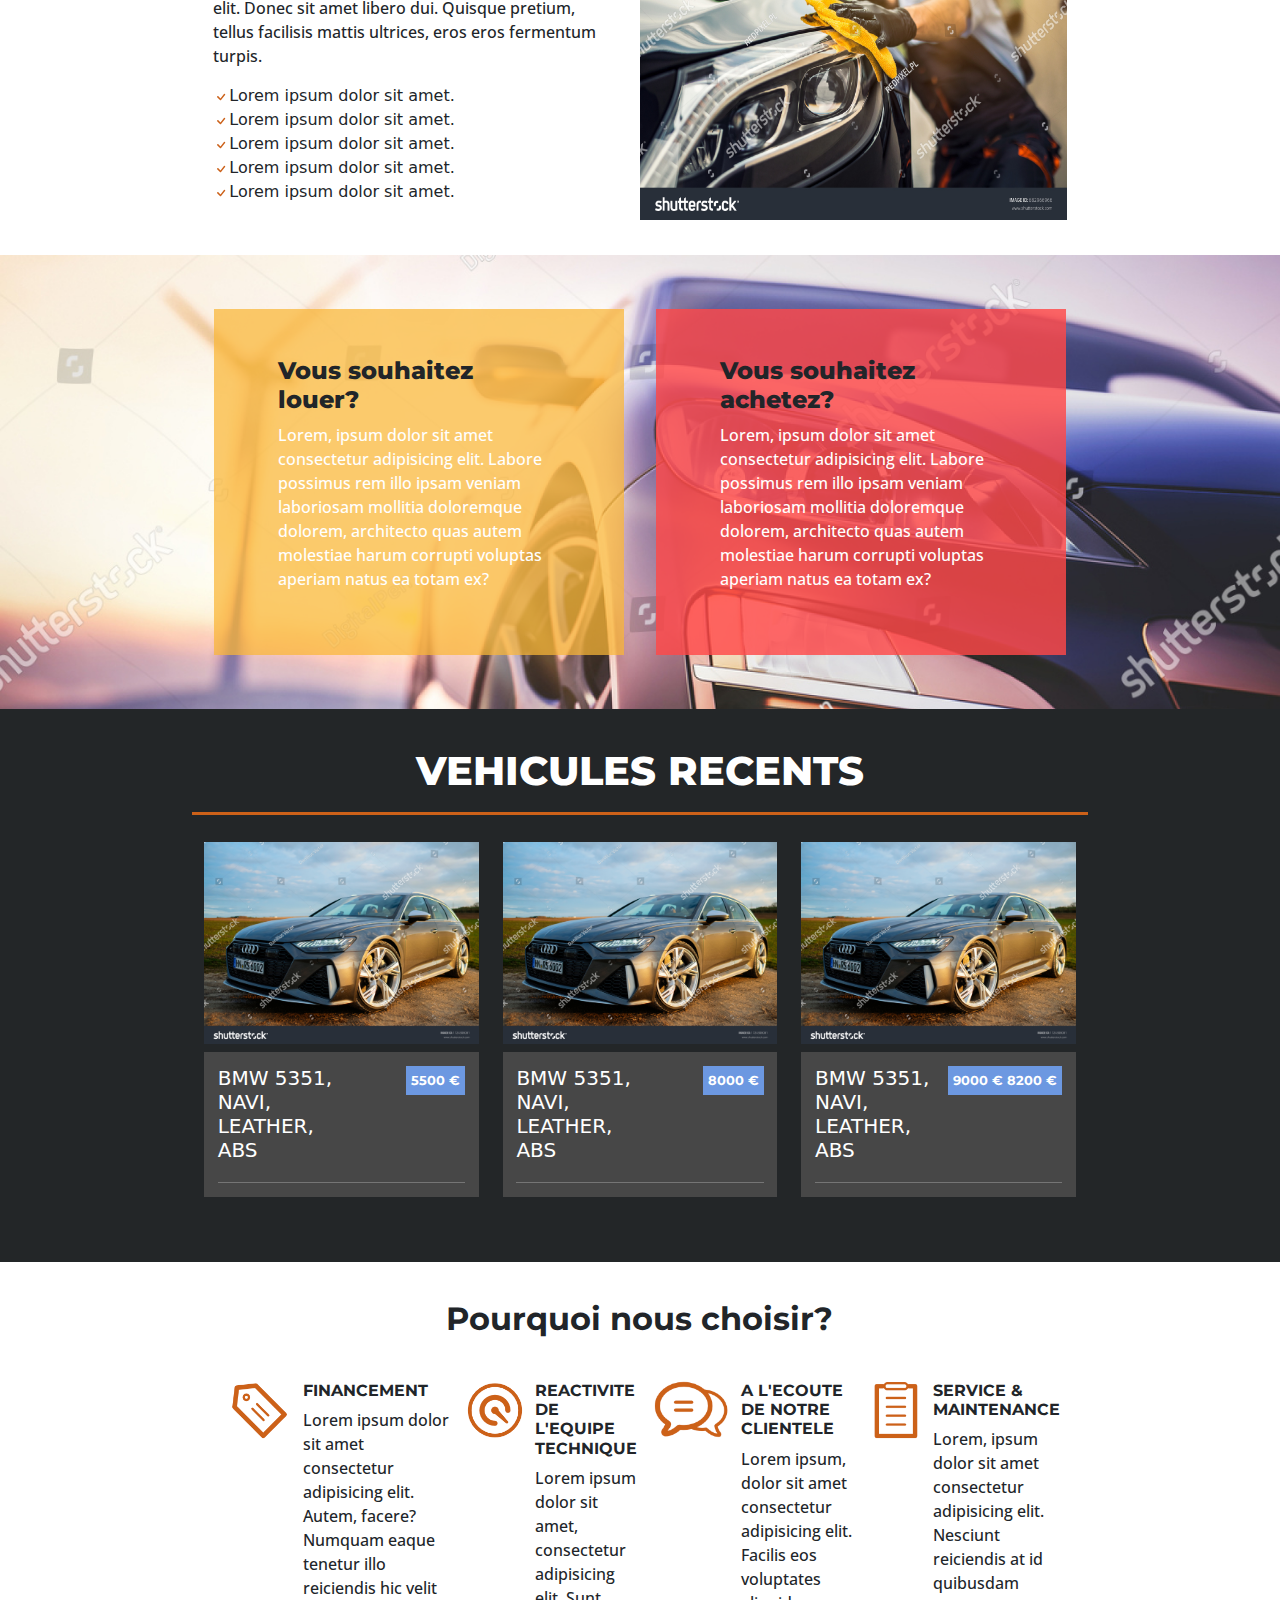
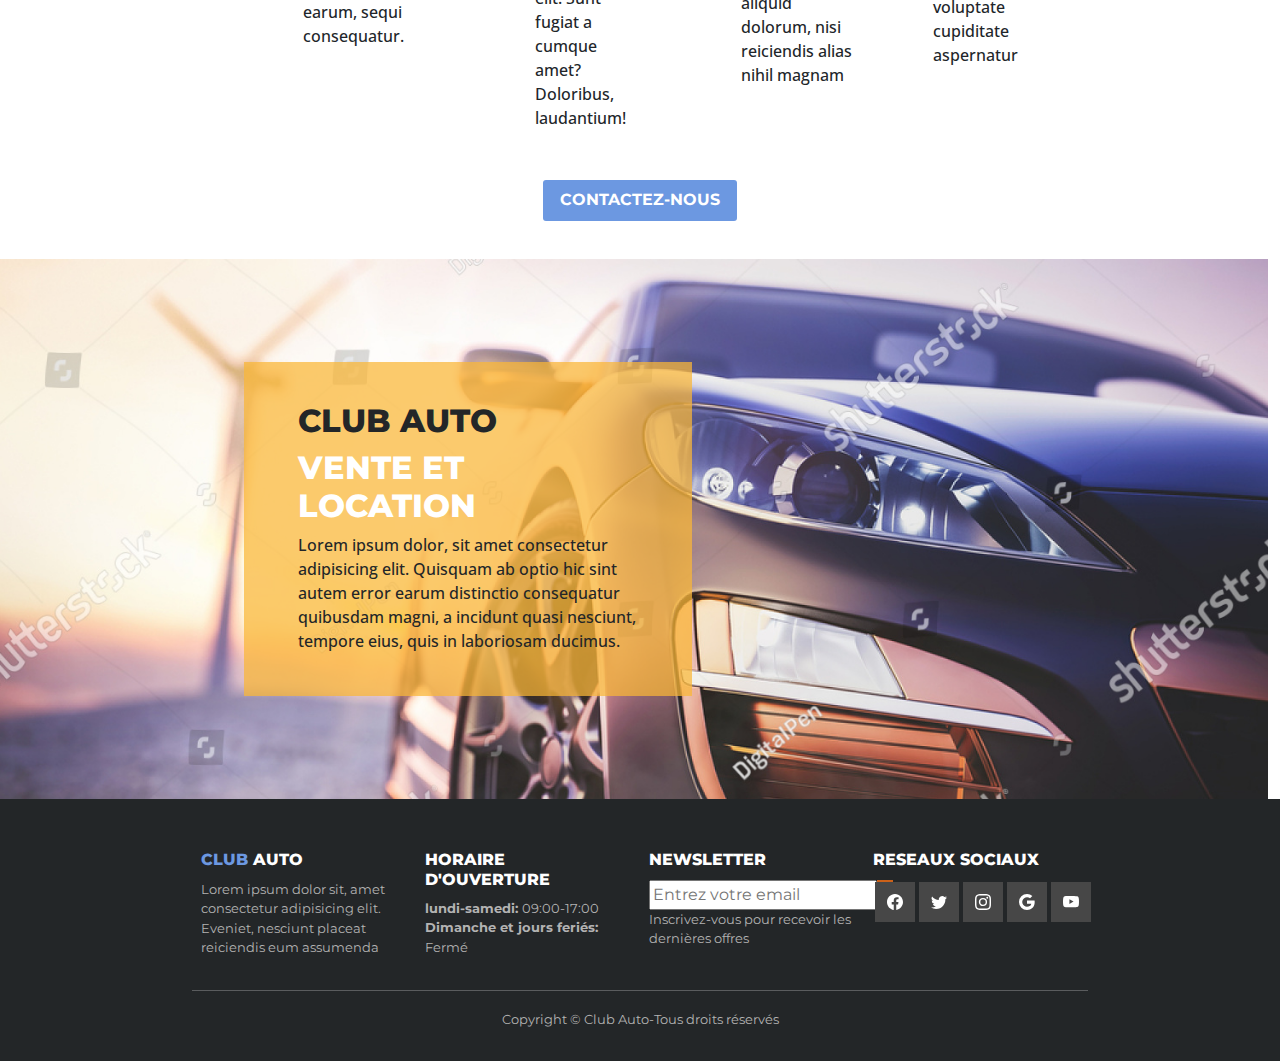
==== commit fb25e387: "version responsive de toutes les pages sauf menu" ====
--- a/index.html
+++ b/index.html
@@ -56,12 +56,21 @@
             </div>
 
         </header>
-        
-        <nav class="d-none d-xl-flex justify-content-end" id="navbar">
-            <a href="index.html" class="active">ACCUEIL</a>
-            <a href="index.html">VENTE</a>
-            <a href="index.html">LOCATION</a>
-            <a href="contact.html">CONTACT</a>
+
+        <nav class="navbar navbar-expand-md">
+            <button type="button" class="navbar-toggler" data-bs-toggle="collapse" data-bs-target="#navbar-content" aria-controls="navbar-content" 
+            aria-expanded="false" aria-label="Toggle navigation" id="btnNav">
+                <span class="navbar-toggler-icon"></span>
+            </button>
+            <span class="collapse navbar-collapse" id="navbar-content" >
+                <ul class="navbar-nav ms-auto">
+                    <li class="nav-item"><a href="index.html" class="nav-link active">ACCUEIL</a></li>
+                    <li class="nav-item"><a href="index.html" class="nav-link">VENTE</a></li>
+                    <li class="nav-item"><a href="index.html" class="nav-link">LOCATION</a></li>
+                    <li class="nav-item"><a href="contact.html" class="nav-link">CONTACT</a></li>
+                </ul>
+                
+            </span>
         </nav>
 
         <main class="container">
@@ -99,7 +108,7 @@
                         <p> Lorem ipsum dolor sit amet, consectetur adipiscing elit. Donec sit amet libero dui. Quisque pretium, 
                         tellus facilisis mattis ultrices, eros eros fermentum turpis.</p>
                         <ul>
-                            <li><img src="media/check.svg" alt="icone check"> Lorem ipsum dolor sit amet.</li>
+                            <li><img src="media/check.svg" alt="icone check">Lorem ipsum dolor sit amet.</li>
                             <li><img src="media/check.svg" alt="icone check">Lorem ipsum dolor sit amet.</li>
                             <li><img src="media/check.svg" alt="icone check">Lorem ipsum dolor sit amet.</li>
                             <li><img src="media/check.svg" alt="icone check">Lorem ipsum dolor sit amet.</li>
@@ -173,7 +182,7 @@
             <section id="nousChoisir" class="offset-lg-2 col-lg-8 d-flex flex-column align-items-center ">
                 <h2>Pourquoi nous choisir?</h2>
 
-                <div id="conteneurChoix" class="container flex-lg-row d-flex flex-column ">
+                <div id="conteneurChoix" class="container flex-xl-row d-flex flex-column ">
 
                     <div class="d-flex flex-row">
                         <img src="media/icon1.png" alt="icone financement" class="img-fluid h-20 ">
--- a/style/style.css
+++ b/style/style.css
@@ -85,7 +85,7 @@
     margin-right: 1em;
 }
 
-/*////////// NAV //////////*/
+/*////////// NAV //////////
 
 nav{
     background-color:rgba(255, 255, 255, 0.753);
@@ -111,7 +111,7 @@
     top: -56px;
 }
 
-/*////////// FOOTER //////////*/
+////////// FOOTER //////////*/
 
 footer{
     background-color: #232628;
@@ -457,41 +457,128 @@
     padding: 0;
 }
 
+#formContact>div{
+    padding: 0 2%;
+}
+
 #formContact>div>input{
     border: none;
     background-color: #e7e7e7;
     padding: 3% 6%;
 }
 
-#formContact>div>textarea{
+#formContact>div>div>textarea{
     border: none;
     background-color: #e7e7e7;
     padding: 3% 6%;
+    height: 130px;
 }
 
 #formContact>div>label{
     padding-top: 8%;
 }
 
+#formContact>div>div>label{
+    padding-top: 8%;
+}
+
+#formMessage{
+    width: 100%;
+}
+
 #message{
     height: 100%;
 }
 
-#btnsubmit{
+#btnsubmit {
     background-color: #6C98E1;
     color: #FFFFFF;
     font-family: 'Montserrat', sans-serif;
     font-weight: 700;
-    font-size: medium;
-    border: none;
+    font-size: small;
     border-radius: 3px;
-    padding: 1% 2%;
+    padding: 5% 6%;
     margin-top: 2%;
+    width: 40%;
+    border-top:none;
+    border-left: none;
+    border-right: none;
+    border-bottom: 2px solid #0054d3;
+    
 }
 
 /*////////// PAGE DETAILS VEHICULE //////////*/
 
-#listeOnglet{
+#ficheProduit{
+    top: 0;
+    font-family: 'Open Sans' , sans-serif;
+    font-weight: 500;
+}
+
+#filAriane{
+    color:#7e7e7e;
+    padding: 1%;
+}
+
+#visuelProduit>h1{
+    font-family: 'Montserrat', sans-serif;
+    font-weight: 700;
+}
+
+#listeOnglet {
     background-color: #232628;
     color: #ffffff;
+    margin-top: 3%;
+    margin-bottom: 2%;
+    font-family: 'Montserrat', sans-serif;
+    font-weight: 800;
+    font-size: medium;
+    height: 60px;
+    padding: 0 1%;
+    
+}
+
+#description>p{
+    padding: 1% 0 0;
+}
+
+#listeOnglet>button{
+    border: none;
+    background-color: transparent;
+    color: #FFFFFF;
+    padding: 0 3%;
+    font-family: 'Montserrat', sans-serif;
+    font-weight: 700;
+    
+}
+
+.ongletActif{
+    background-color: #FFFFFF !important ; 
+    color: #000000 !important;
+    border-top: 5px solid #CC6119 !important;
+    margin-top: -5px;
+}
+
+#rectangleOrange {
+    background-color: #CC6119;
+    width: 5px;
+}
+
+#textImportant{
+    padding-left: 4%;
+    color:#7e7e7e;
+}
+
+#option{
+    padding: 1% 0 2%;
+}
+
+#option>h2{
+    font-family: 'Montserrat', sans-serif;
+    font-weight: 800;
+    padding-bottom: 1%;
+}
+
+ul{
+    padding-left: 0 !important;
 }--- a/style/mediaqueries.css
+++ b/style/mediaqueries.css
@@ -5,11 +5,16 @@
     overflow: hidden;
 }
 
+
+
+/*////////// BANNIERE //////////*/
+
 #banniere {
     background-image: none;
     height: 100%;
 }
 
+/*////////// BIENVENUE //////////*/
 #bienvenue{
     padding:10%;
 }
@@ -41,6 +46,29 @@
     margin: 0;
 }
 
+#nousChoisir {
+    padding: 10% 0;
+}
+
+#conteneurChoix {
+    padding: 8% 14% 8% 8%;
+}
+
+#btnsubmit{
+    width: 70%;
+    margin-top: 10%;
+}
+
+/*////////// PAGE DETAILS VEHICULE //////////*/
+
+#listeOnglet{
+    height: 100%;
+}
+
+#listeOnglet>button{
+    padding: 3% 0;
+}
+
 #footerClubAuto{
     width: 100%;
 }
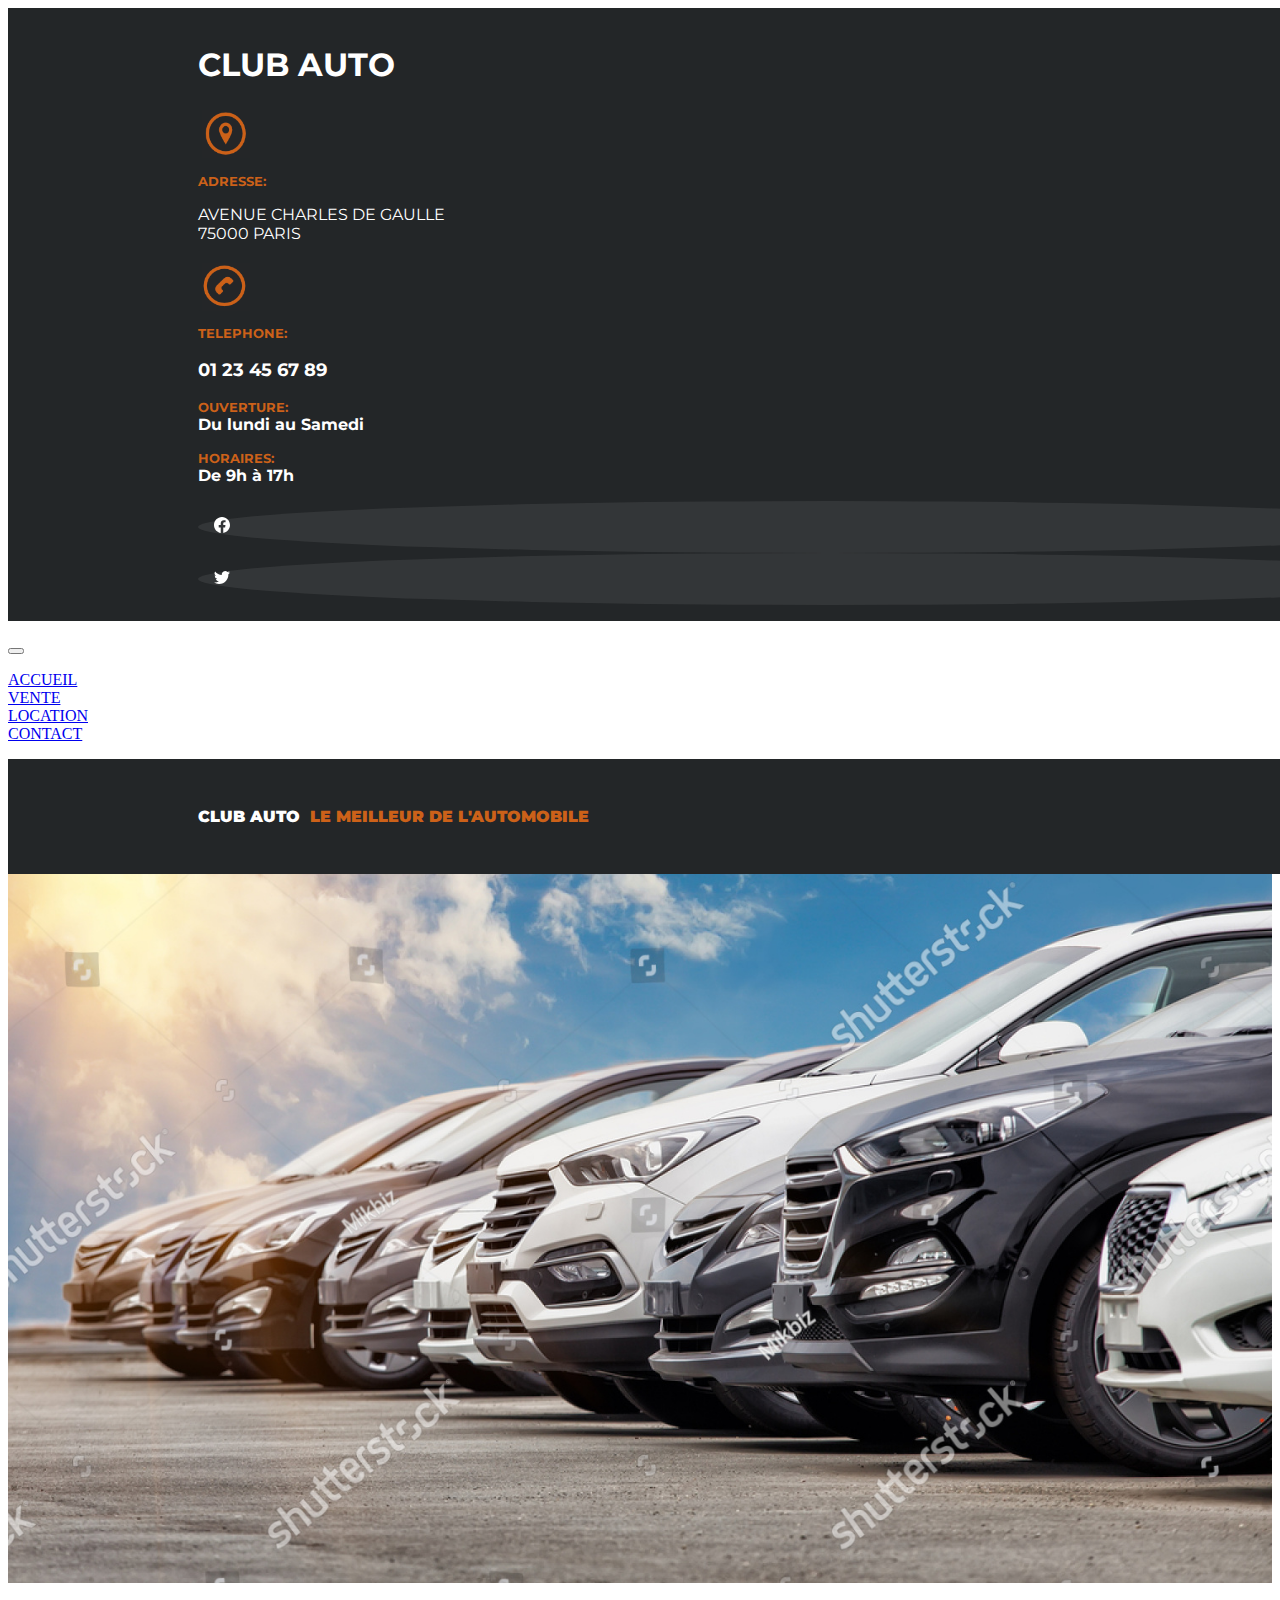
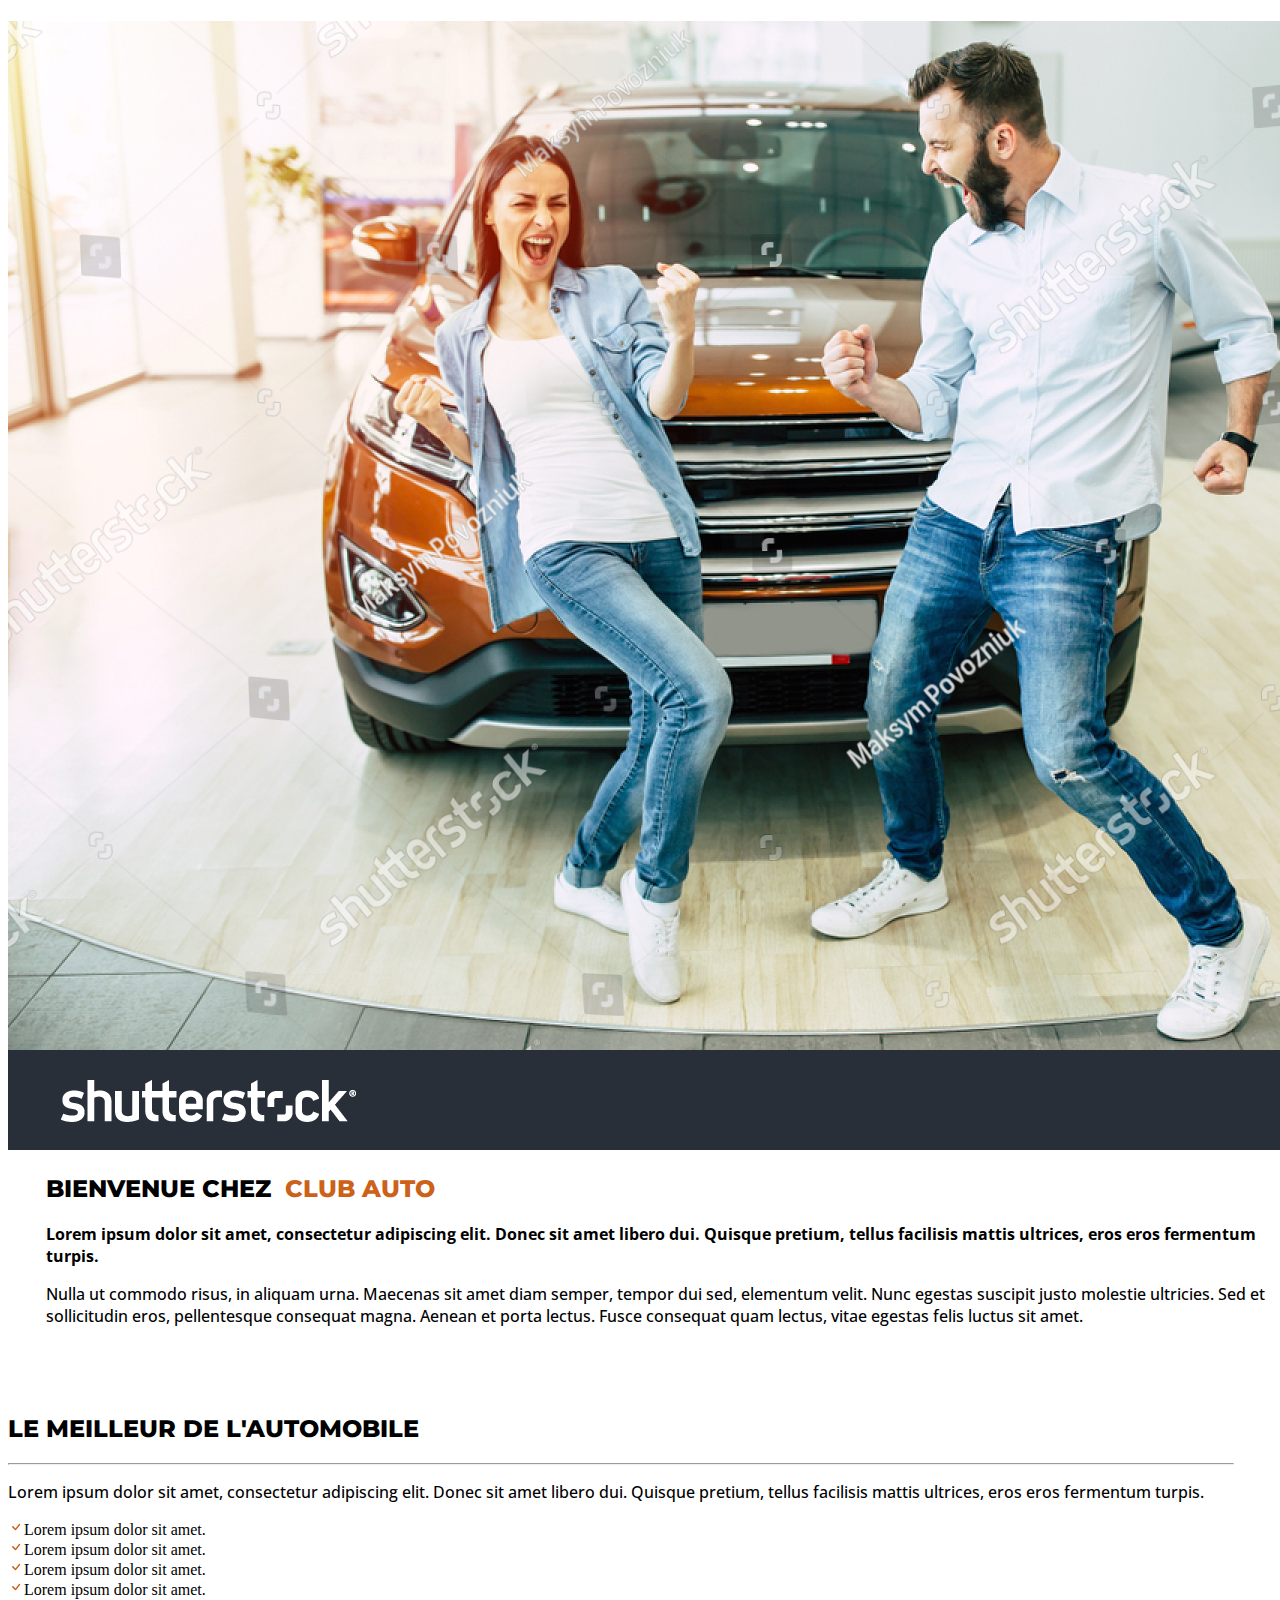
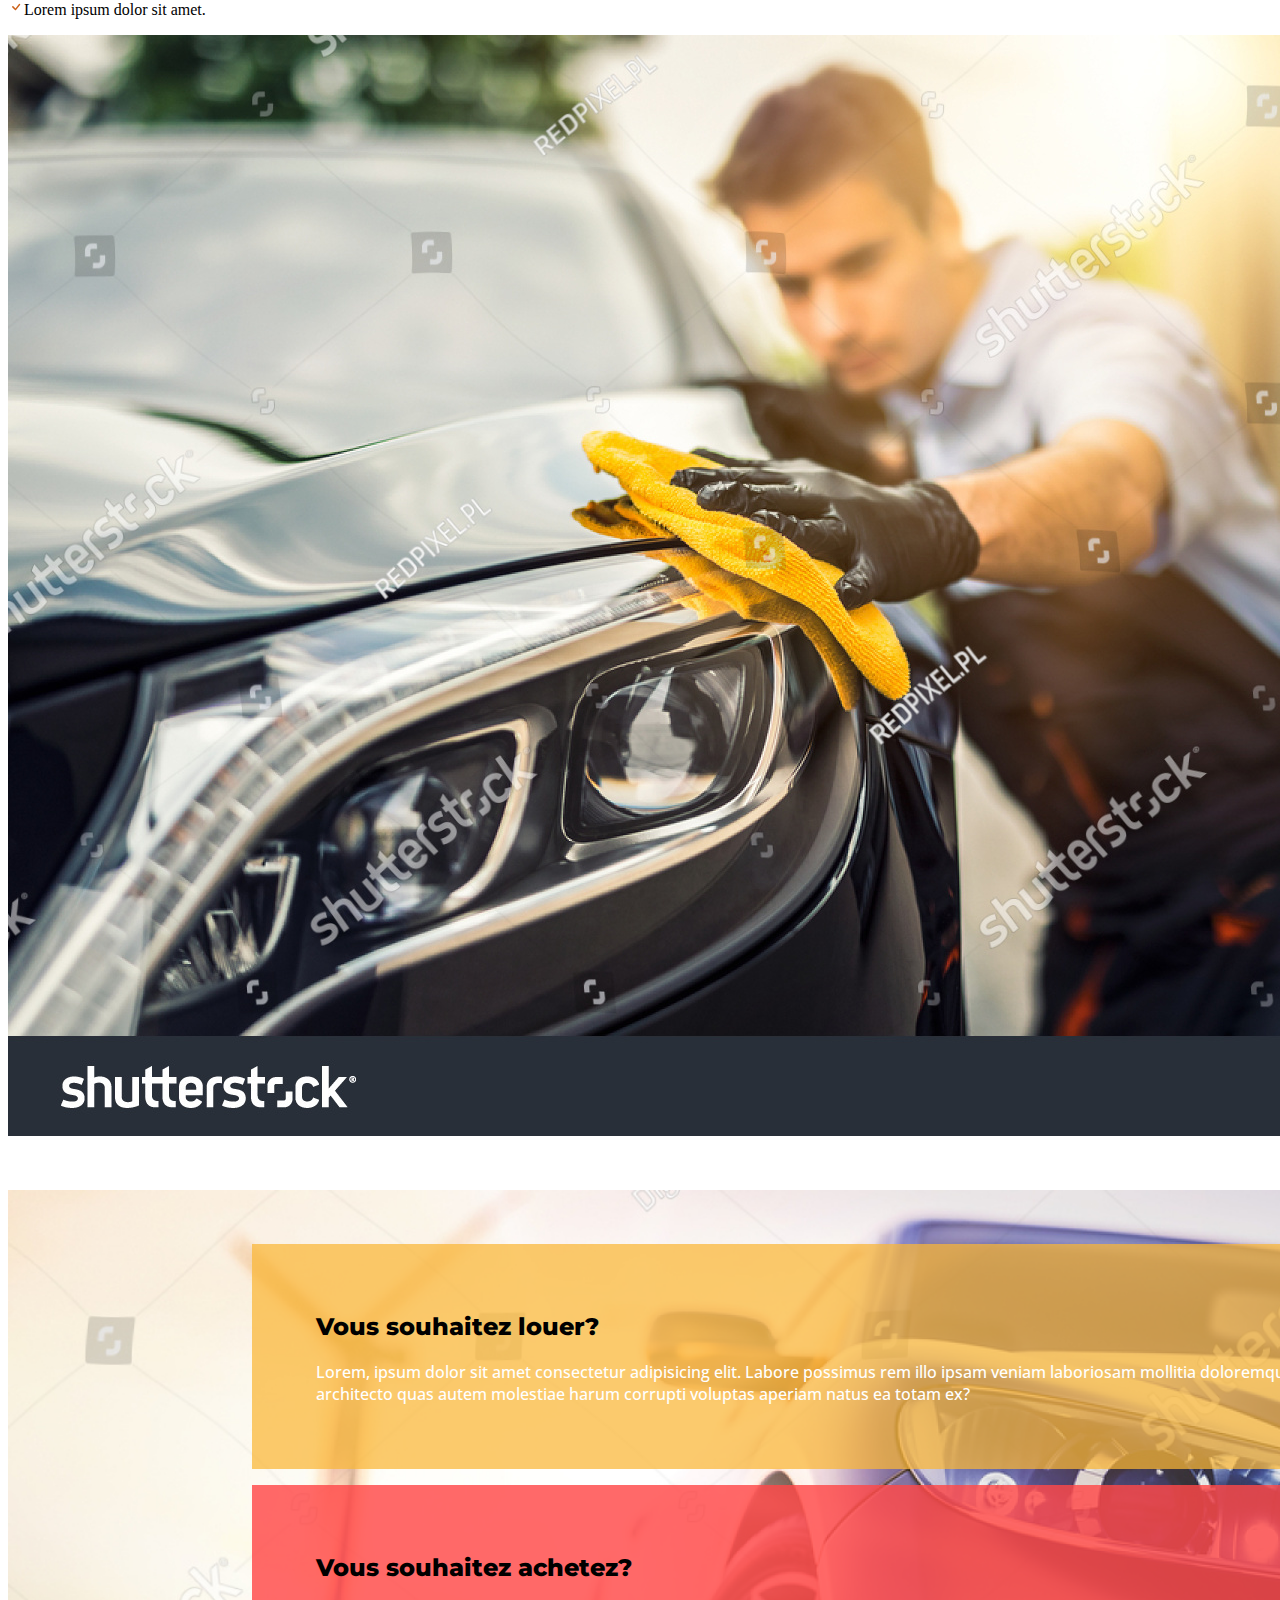
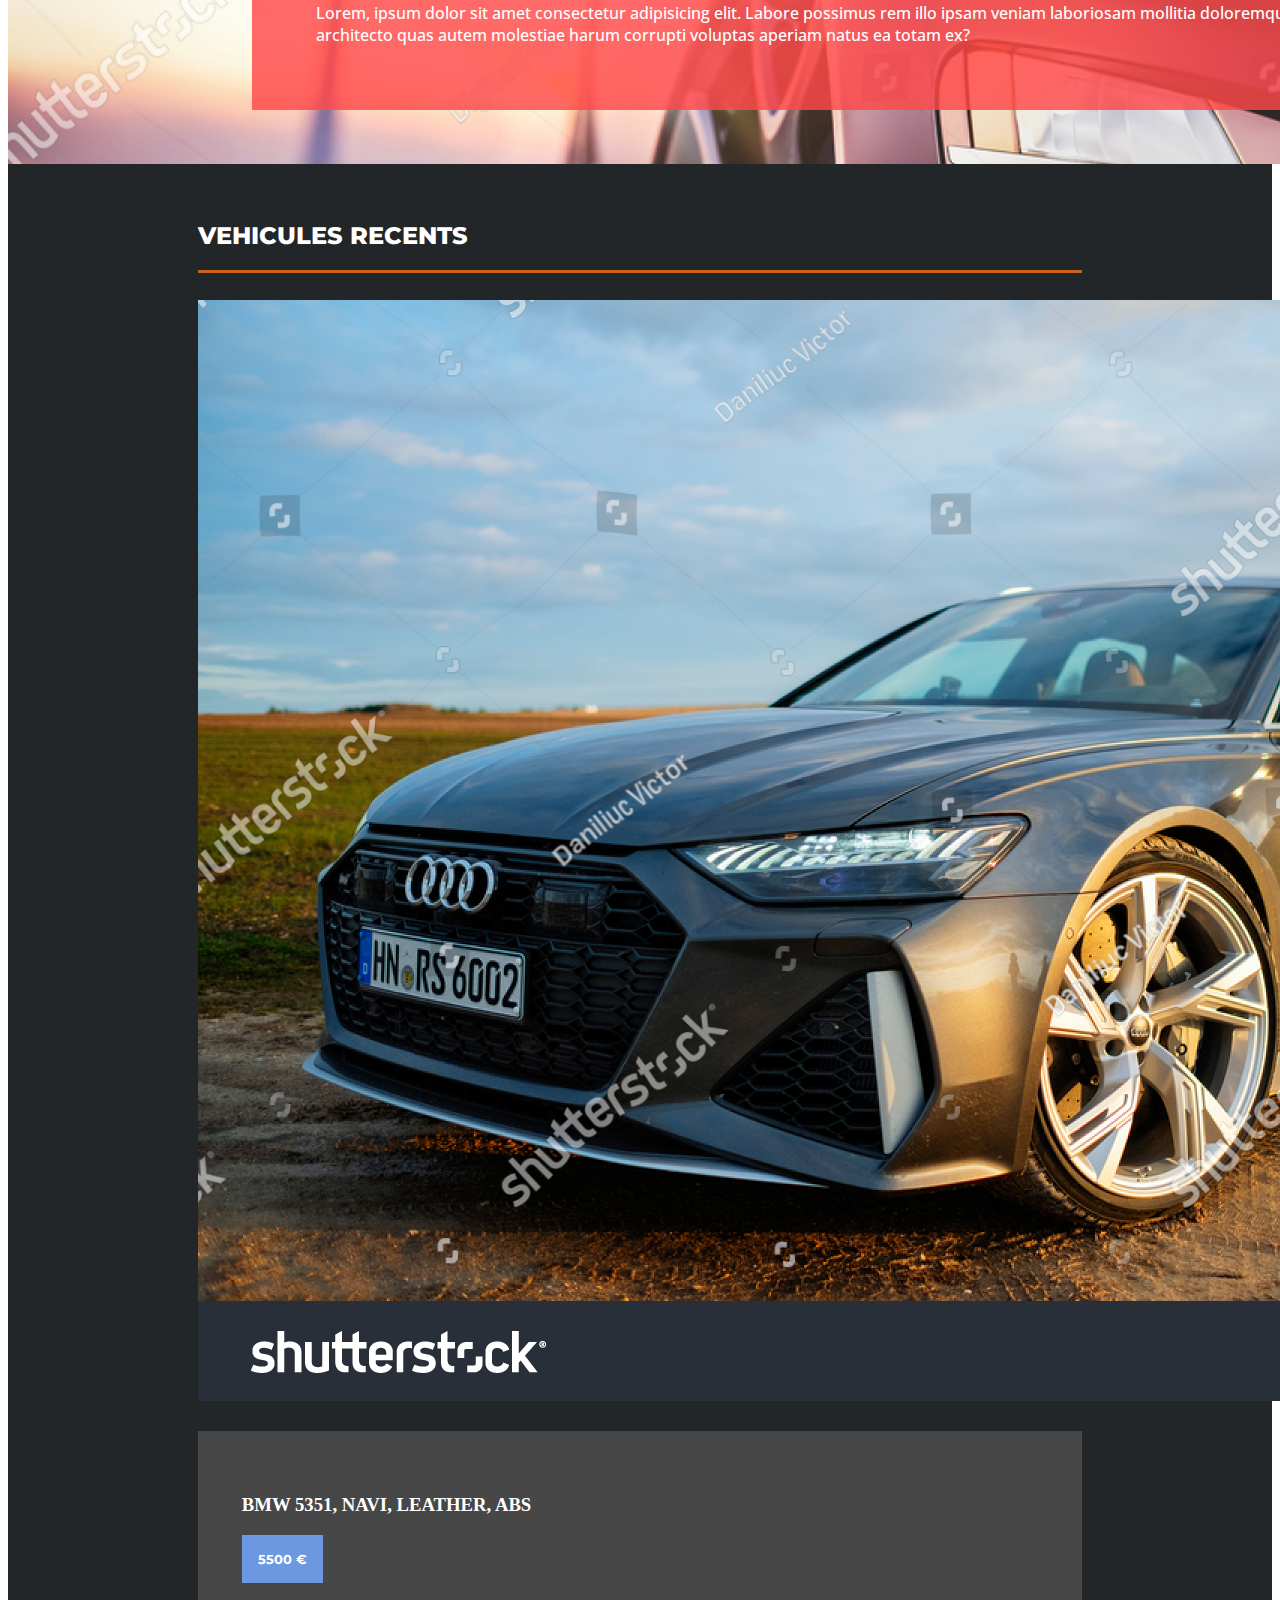
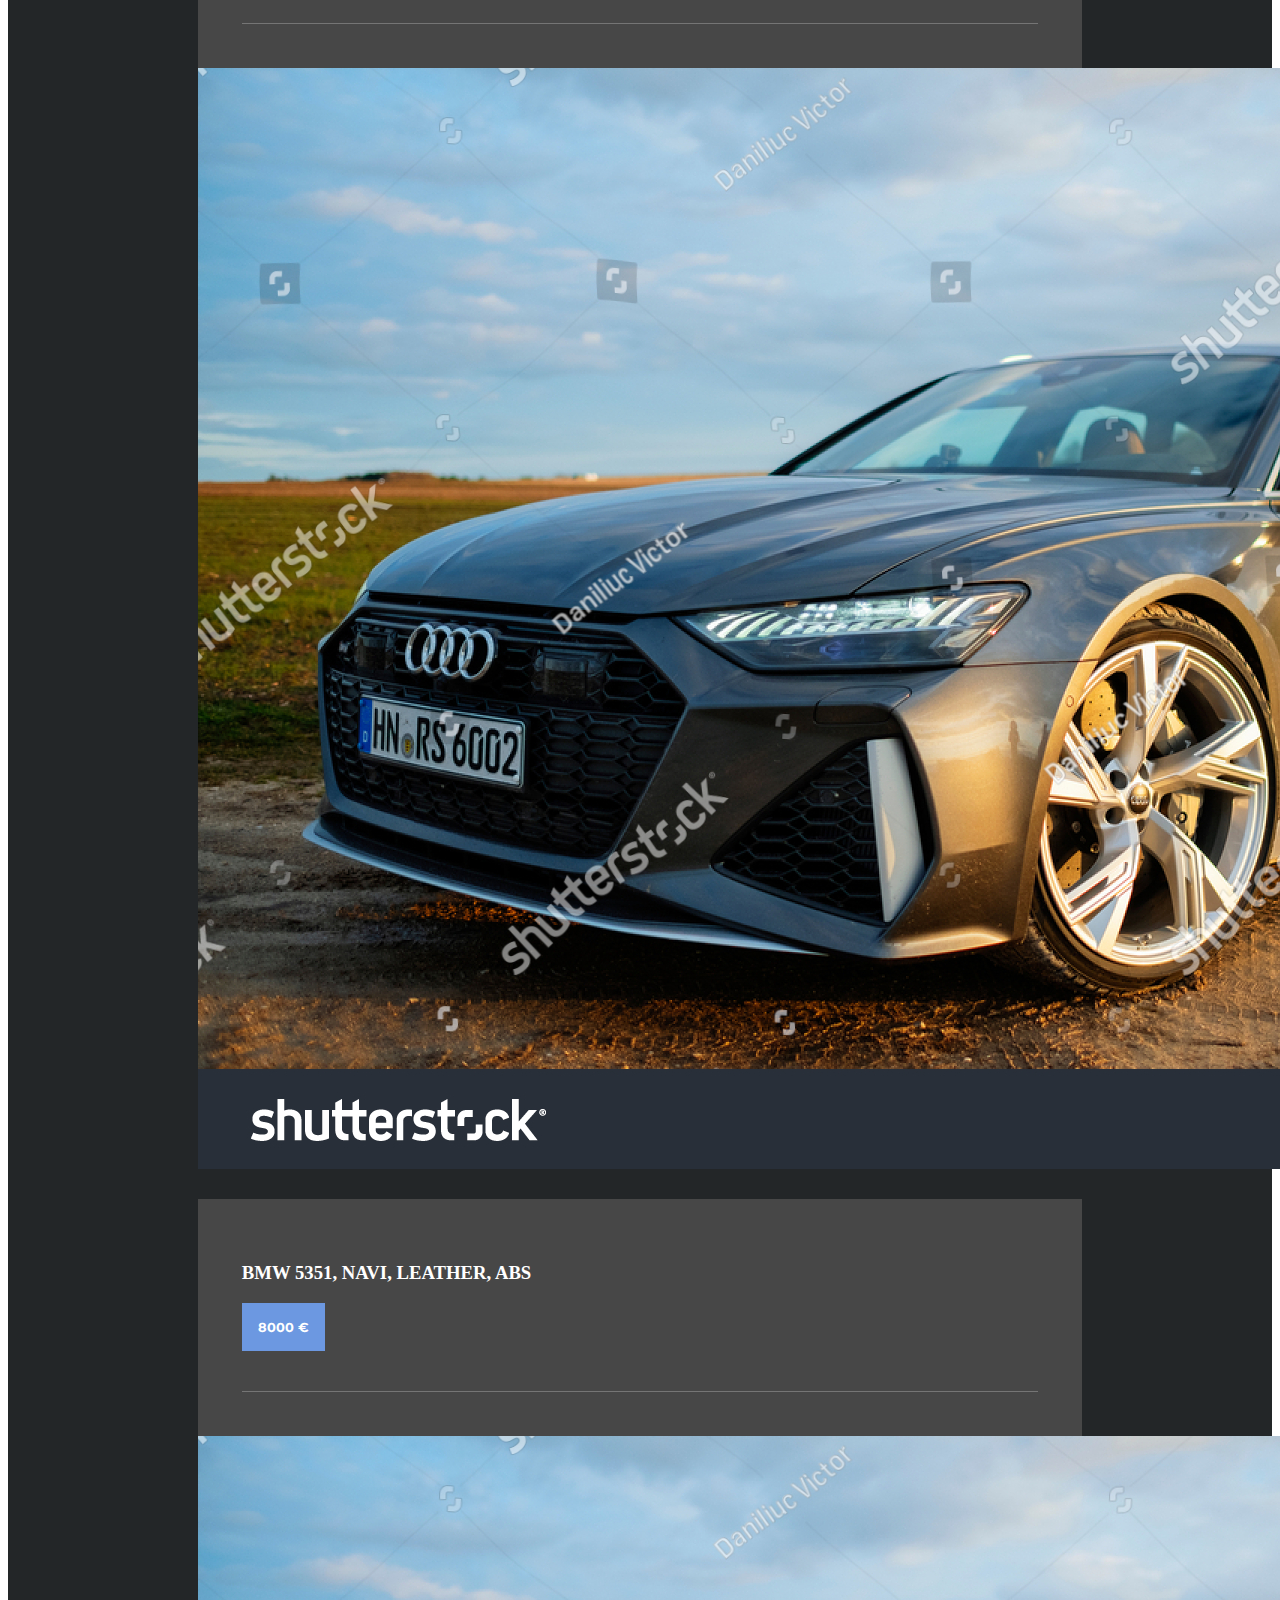
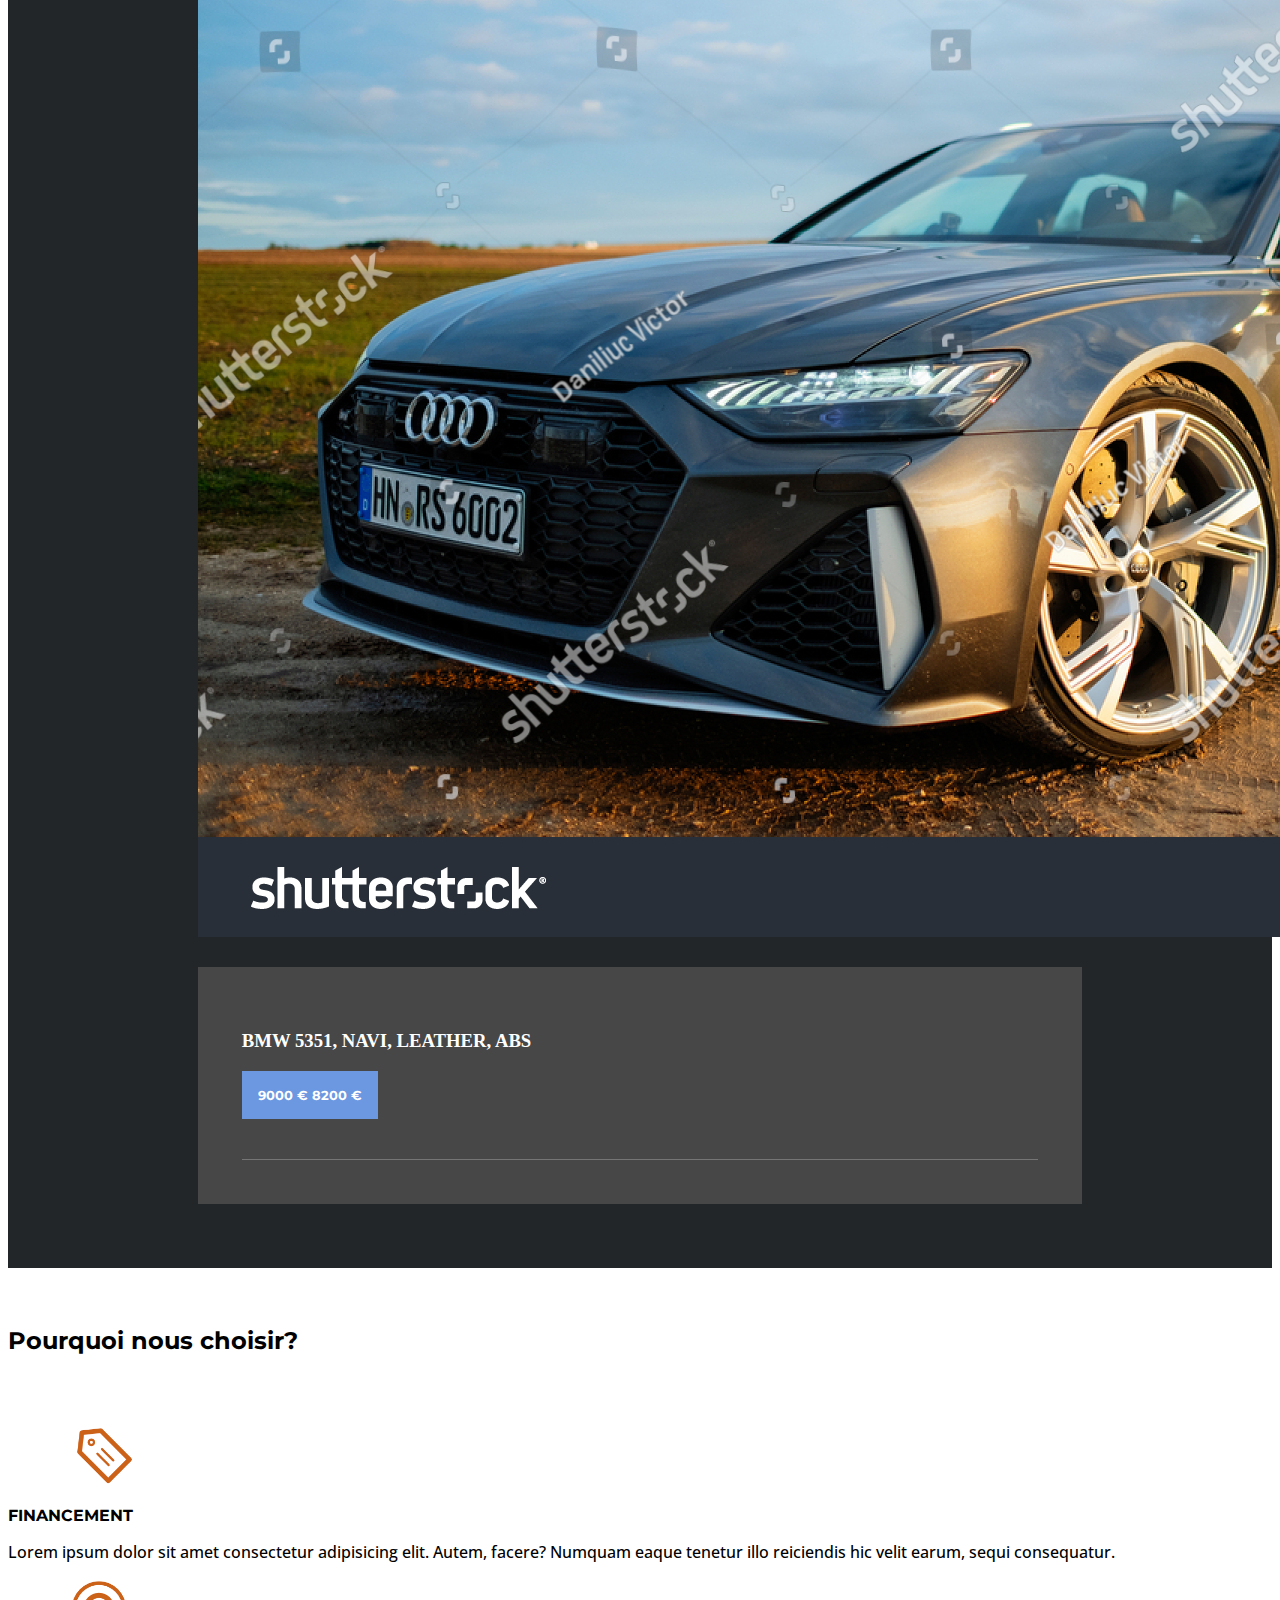
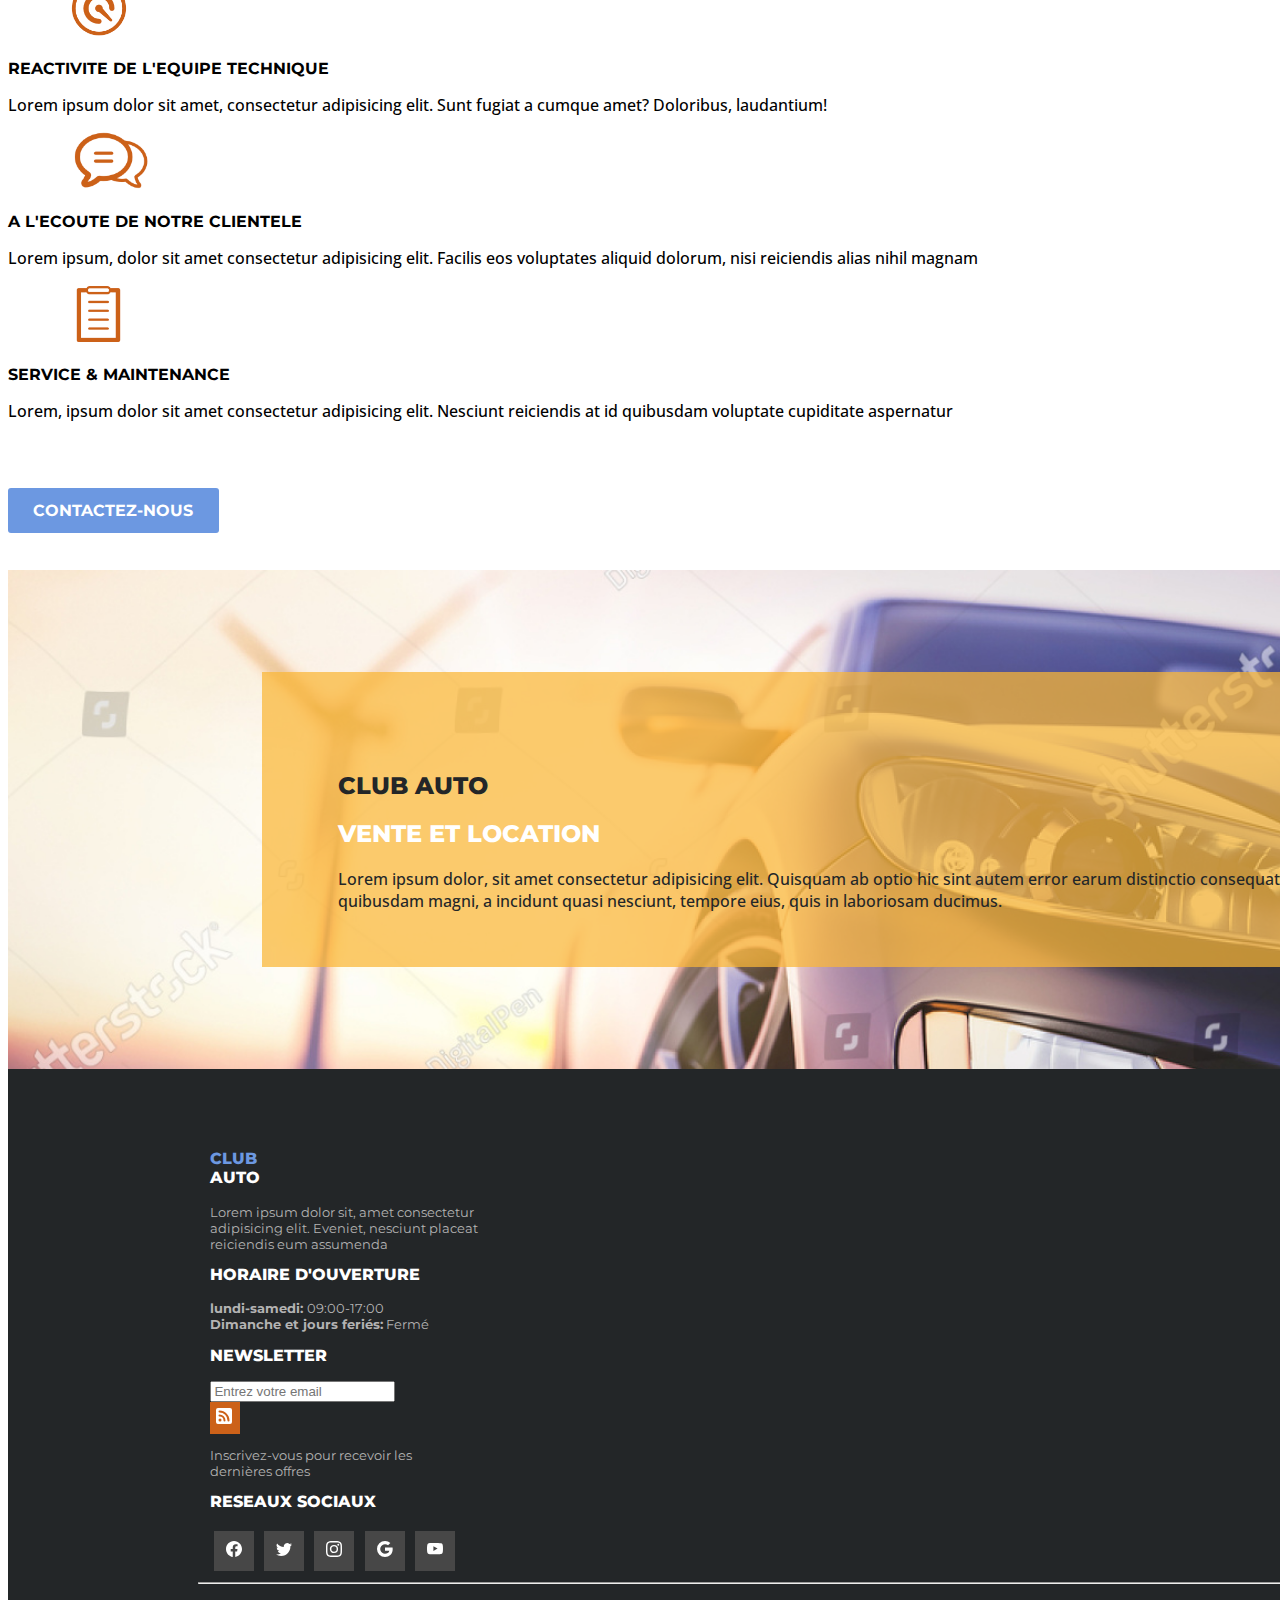
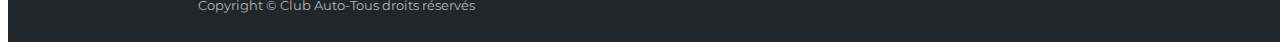
==== commit 178d6530: "menu toggle fix" ====
--- a/index.html
+++ b/index.html
@@ -6,12 +6,10 @@
         <title>Club Auto - Accueil</title>
         <link rel="preconnect" href="https://fonts.googleapis.com">
         <link rel="preconnect" href="https://fonts.gstatic.com" crossorigin>
-        <link href="https://fonts.googleapis.com/css2?family=Montserrat:wght@400;500;600;700;800&family=Open+Sans:wght@300;400;500&display=swap" rel="stylesheet">  
+        <link href="https://fonts.googleapis.com/css2?family=Montserrat:wght@400;500;600;700;800&family=Open+Sans:wght@300;400;500&display=swap" rel="stylesheet">
+        <link href="https://cdn.jsdelivr.net/npm/bootstrap@5.2.3/dist/css/bootstrap.min.css" rel="stylesheet" integrity="sha384-rbsA2VBKQhggwzxH7pPCaAqO46MgnOM80zW1RWuH61DGLwZJEdK2Kadq2F9CUG65" crossorigin="anonymous">
         <link rel="stylesheet" href="style/style.css">
         <link rel="stylesheet" href="style/mediaqueries.css">
-        <link rel="stylesheet" href="style/bootstrap.min.css">
-
-
     </head>
 
     <body>
@@ -57,22 +55,21 @@
 
         </header>
 
-        <nav class="navbar navbar-expand-md">
-            <button type="button" class="navbar-toggler" data-bs-toggle="collapse" data-bs-target="#navbar-content" aria-controls="navbar-content" 
-            aria-expanded="false" aria-label="Toggle navigation" id="btnNav">
+        
+        <p>
+            <button class="navbar-toggle" type="button" data-bs-toggle="collapse" data-bs-target="#collapseExample" aria-expanded="false" aria-controls="collapseExample">
                 <span class="navbar-toggler-icon"></span>
             </button>
-            <span class="collapse navbar-collapse" id="navbar-content" >
-                <ul class="navbar-nav ms-auto">
-                    <li class="nav-item"><a href="index.html" class="nav-link active">ACCUEIL</a></li>
-                    <li class="nav-item"><a href="index.html" class="nav-link">VENTE</a></li>
-                    <li class="nav-item"><a href="index.html" class="nav-link">LOCATION</a></li>
-                    <li class="nav-item"><a href="contact.html" class="nav-link">CONTACT</a></li>
-                </ul>
-                
-            </span>
-        </nav>
-
+        </p>
+        <div class="collapse" id="collapseExample">
+            <ul class="navbar-nav ms-auto">
+                <li class="nav-item"><a href="index.html" class="nav-link active">ACCUEIL</a></li>
+                <li class="nav-item"><a href="index.html" class="nav-link">VENTE</a></li>
+                <li class="nav-item"><a href="index.html" class="nav-link">LOCATION</a></li>
+                <li class="nav-item"><a href="contact.html" class="nav-link">CONTACT</a></li>
+            </ul>   
+        </div>
+          
         <main class="container">
 
             <section id="banniere" class="col-12 d-inline-flex align-items-end">
@@ -298,5 +295,6 @@
         </footer>
 
 
+        <script src="https://cdn.jsdelivr.net/npm/bootstrap@5.2.3/dist/js/bootstrap.bundle.min.js" integrity="sha384-kenU1KFdBIe4zVF0s0G1M5b4hcpxyD9F7jL+jjXkk+Q2h455rYXK/7HAuoJl+0I4" crossorigin="anonymous"></script>
     </body>
 </html>--- a/style/style.css
+++ b/style/style.css
@@ -184,7 +184,7 @@
 /*////////// BANNIERE //////////*/
 
 #banniere {
-    background-image: url(/media/vehicule1.jpg);
+    background-image: url(../media/vehicule1.jpg);
     background-repeat: no-repeat;
     background-size: cover;
     height: 824px;
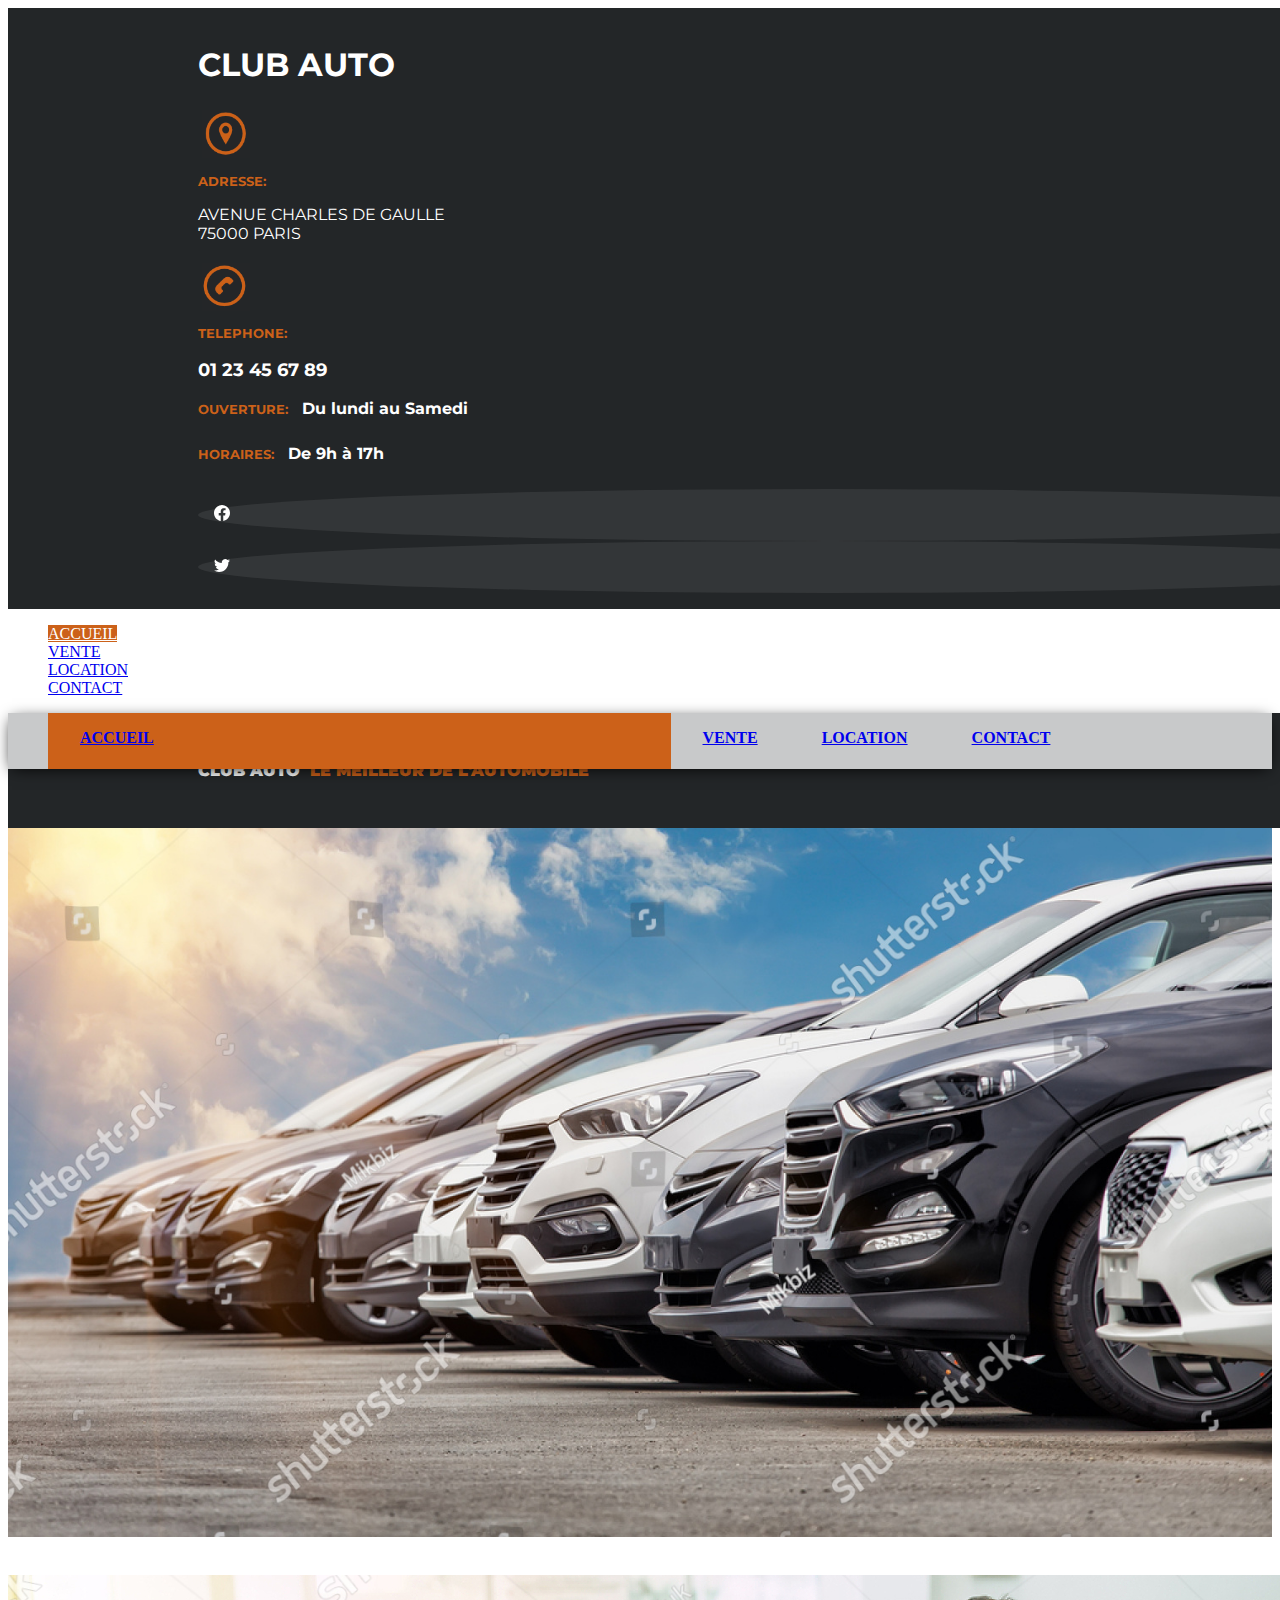
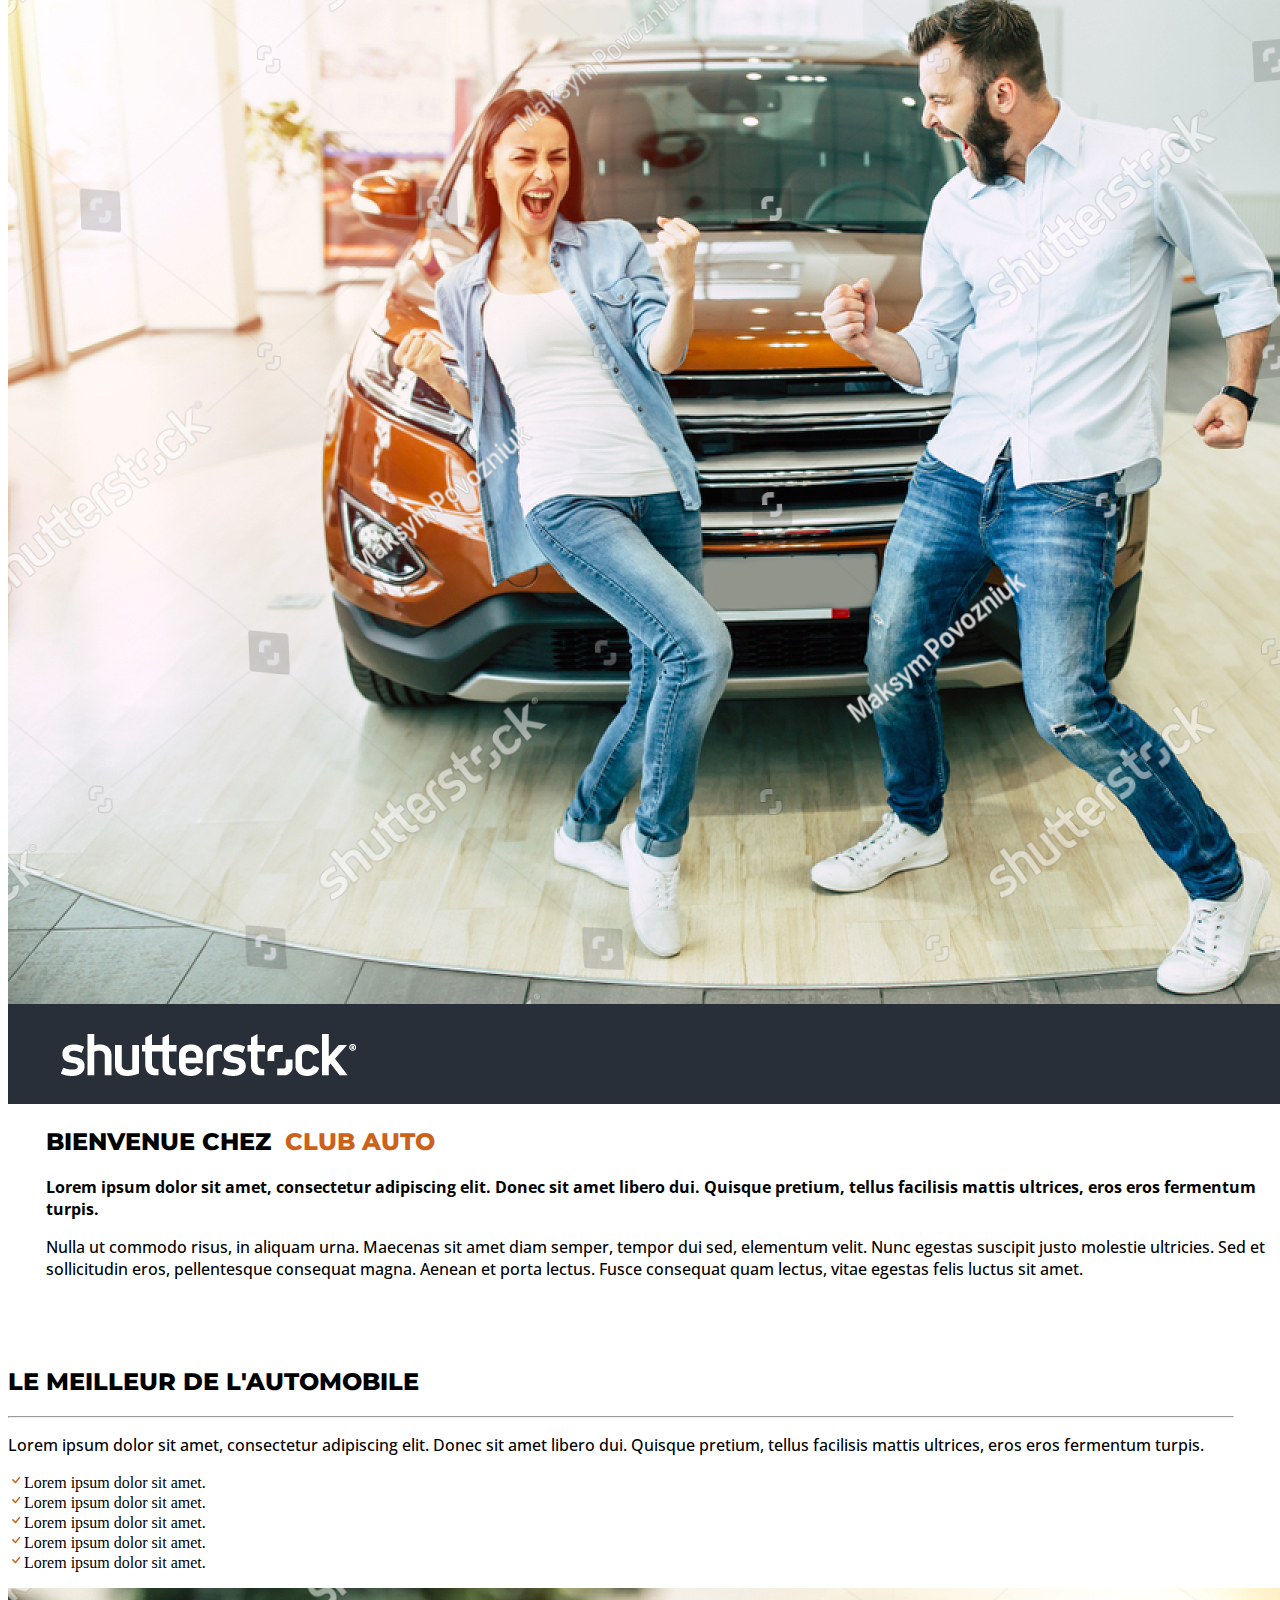
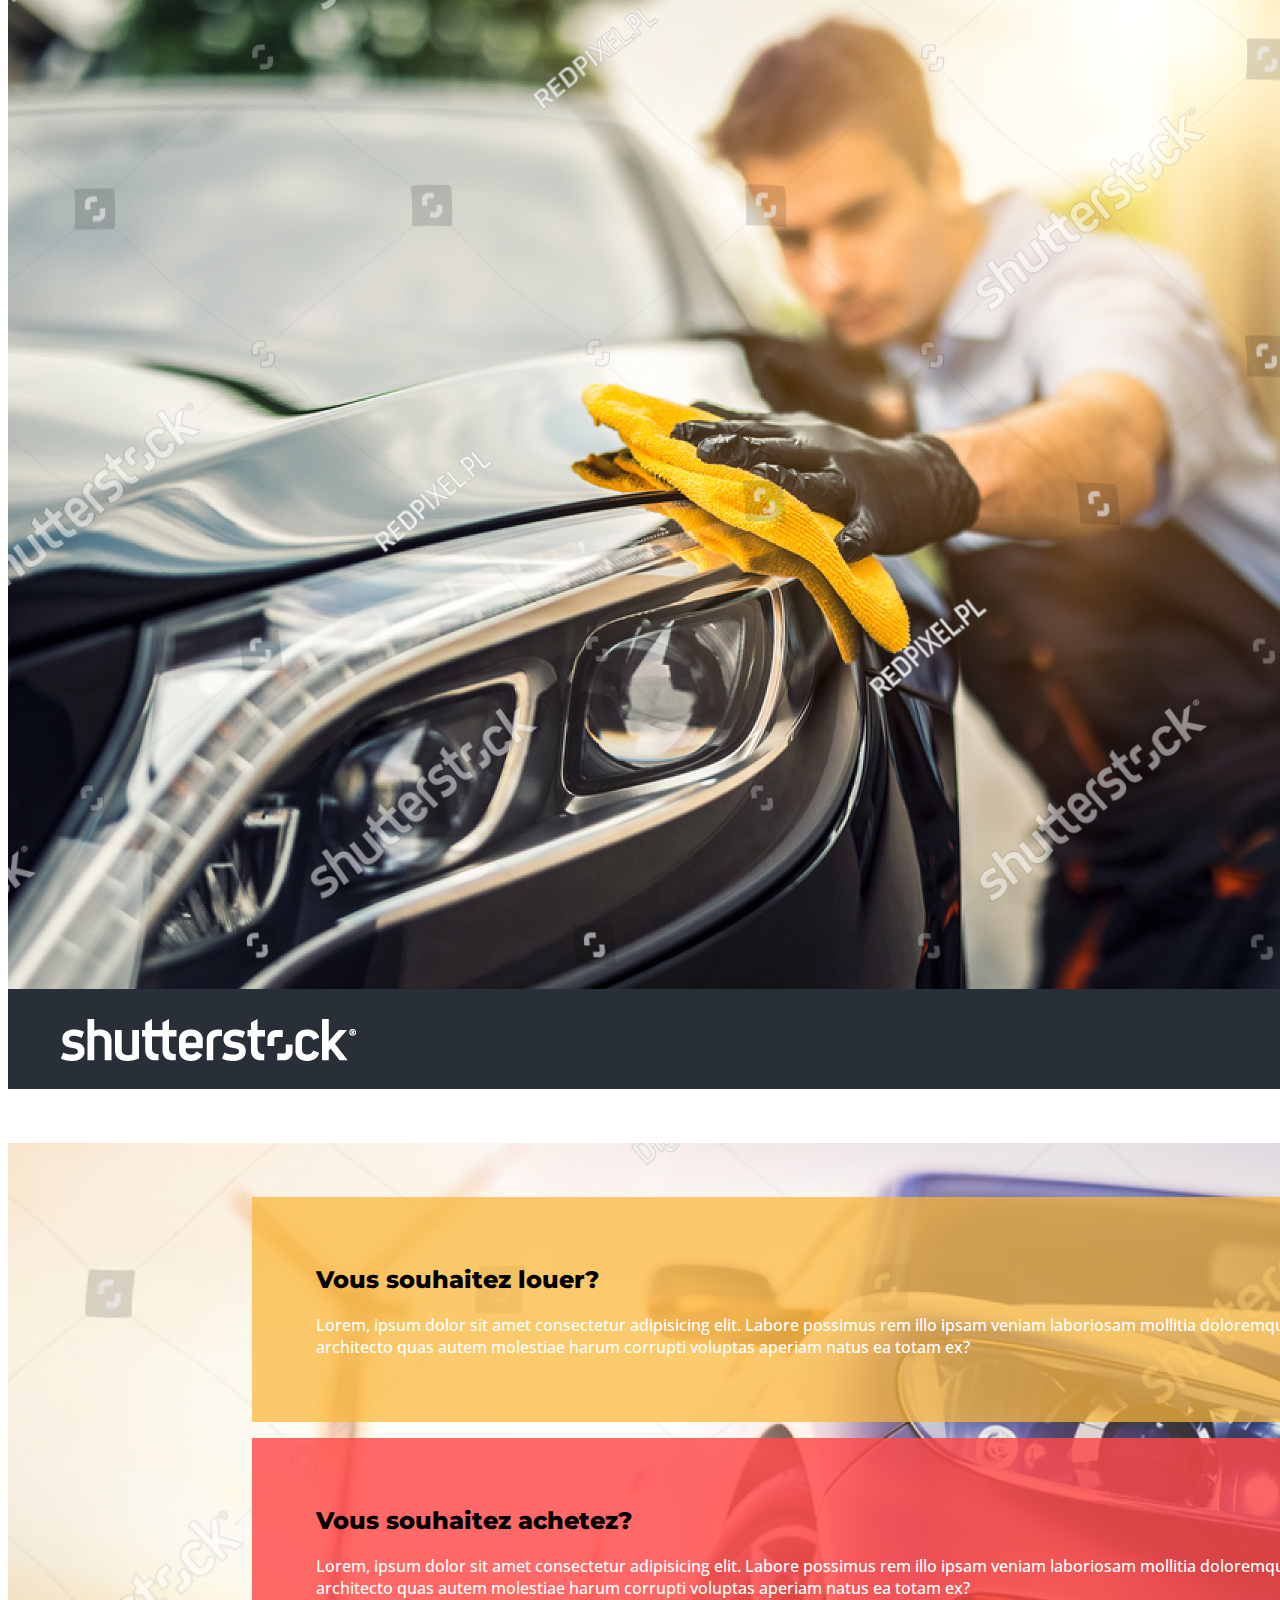
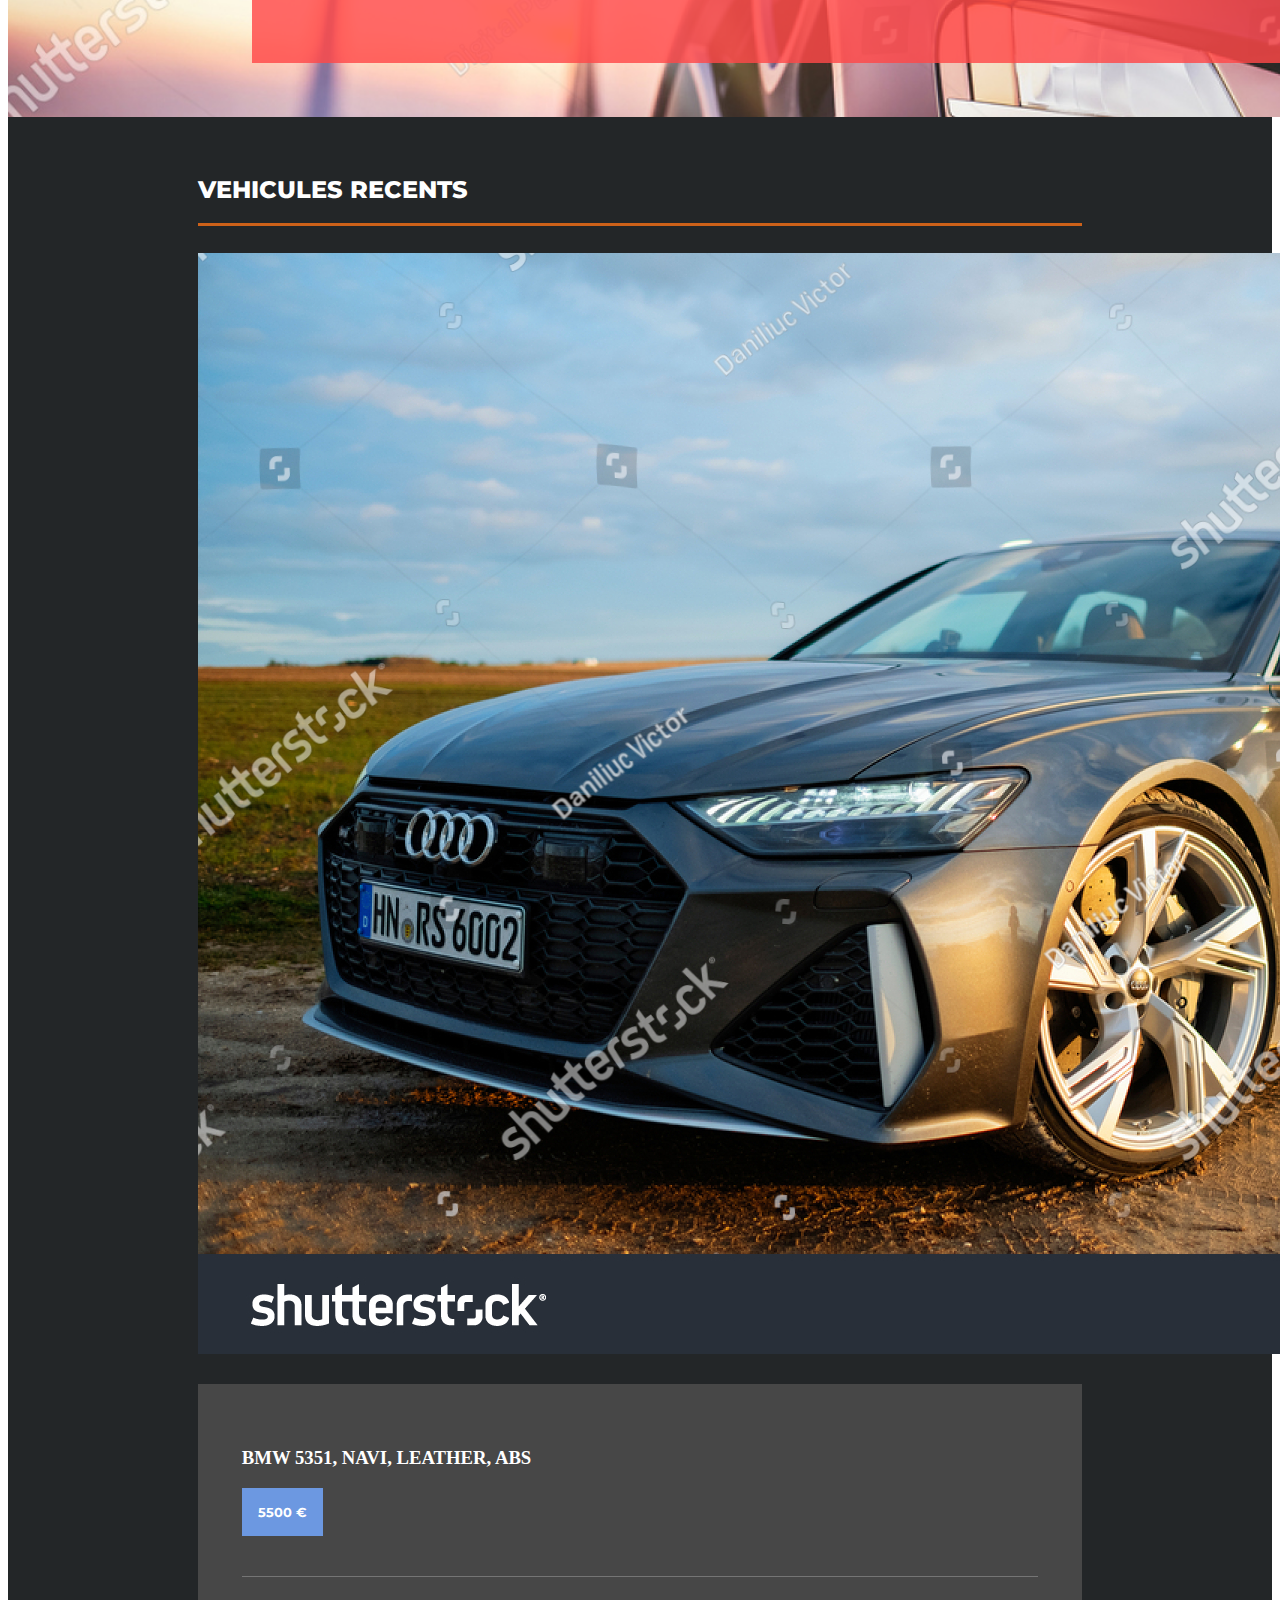
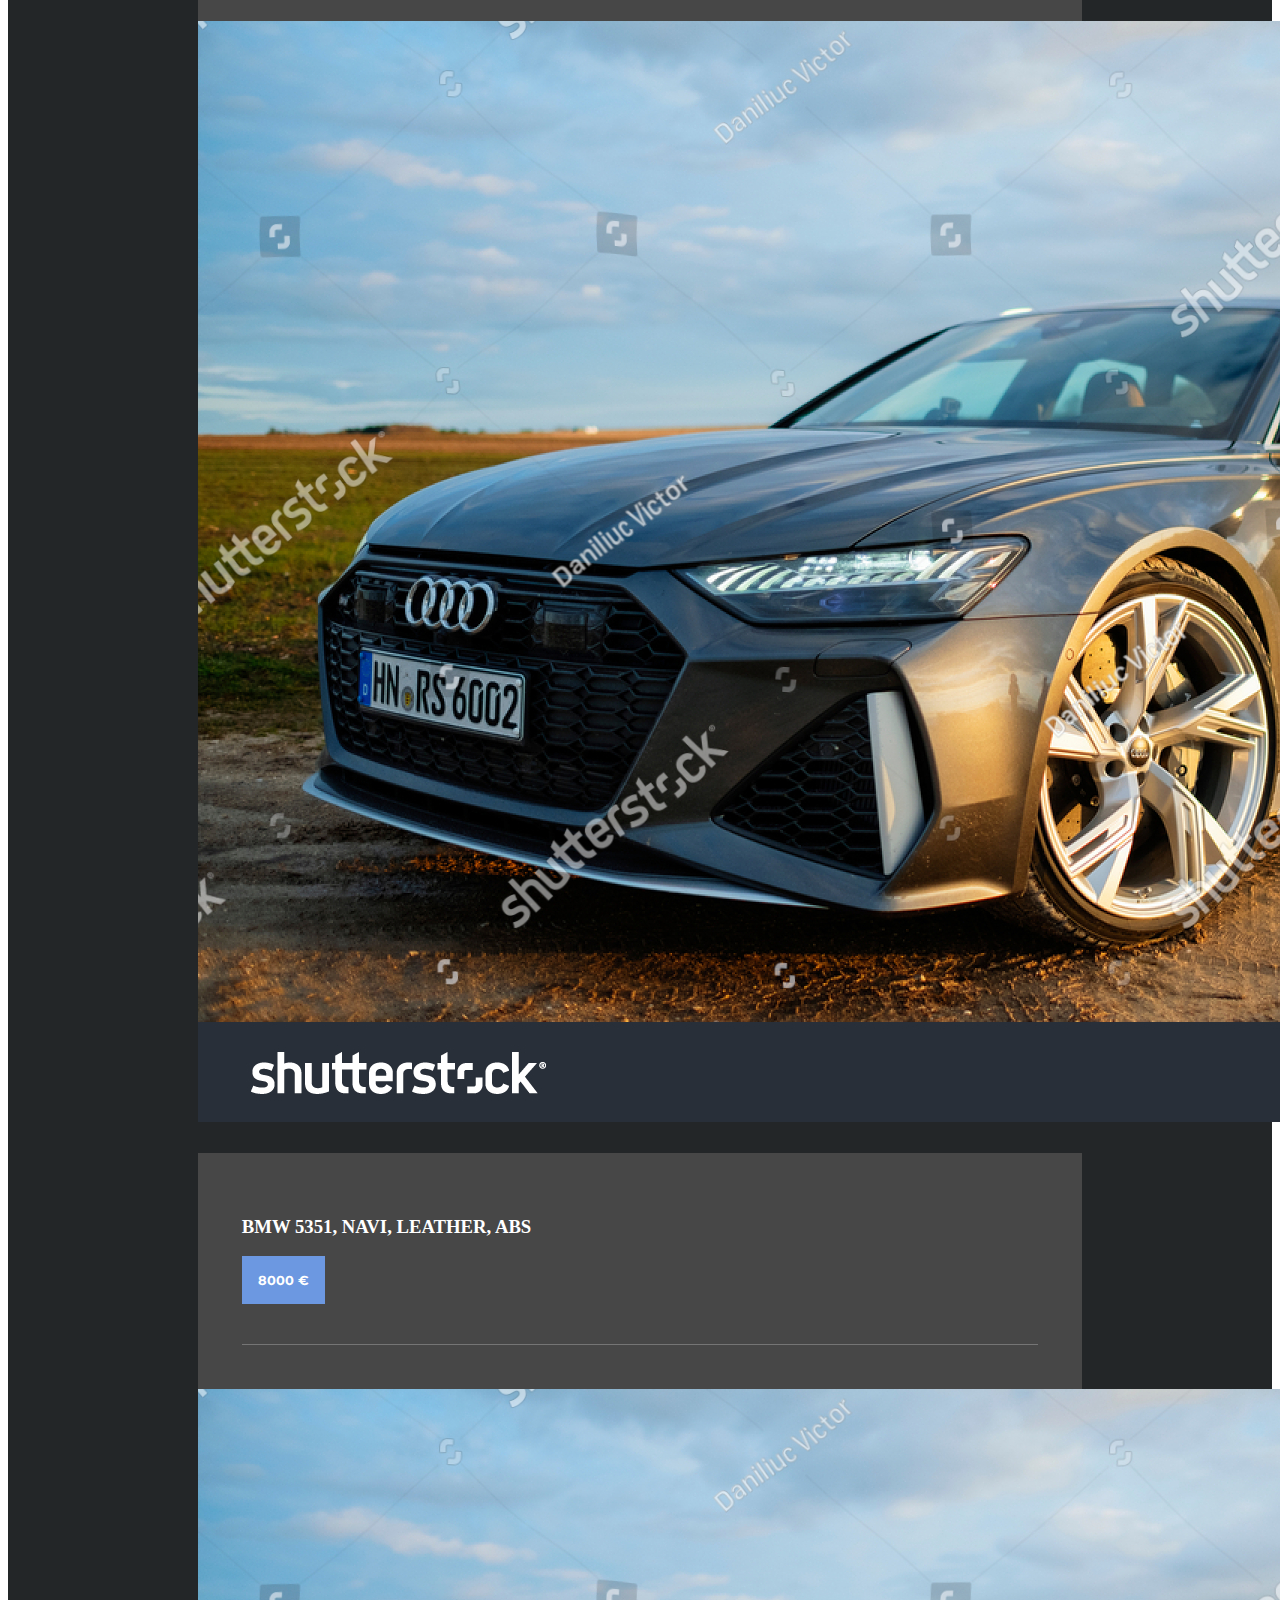
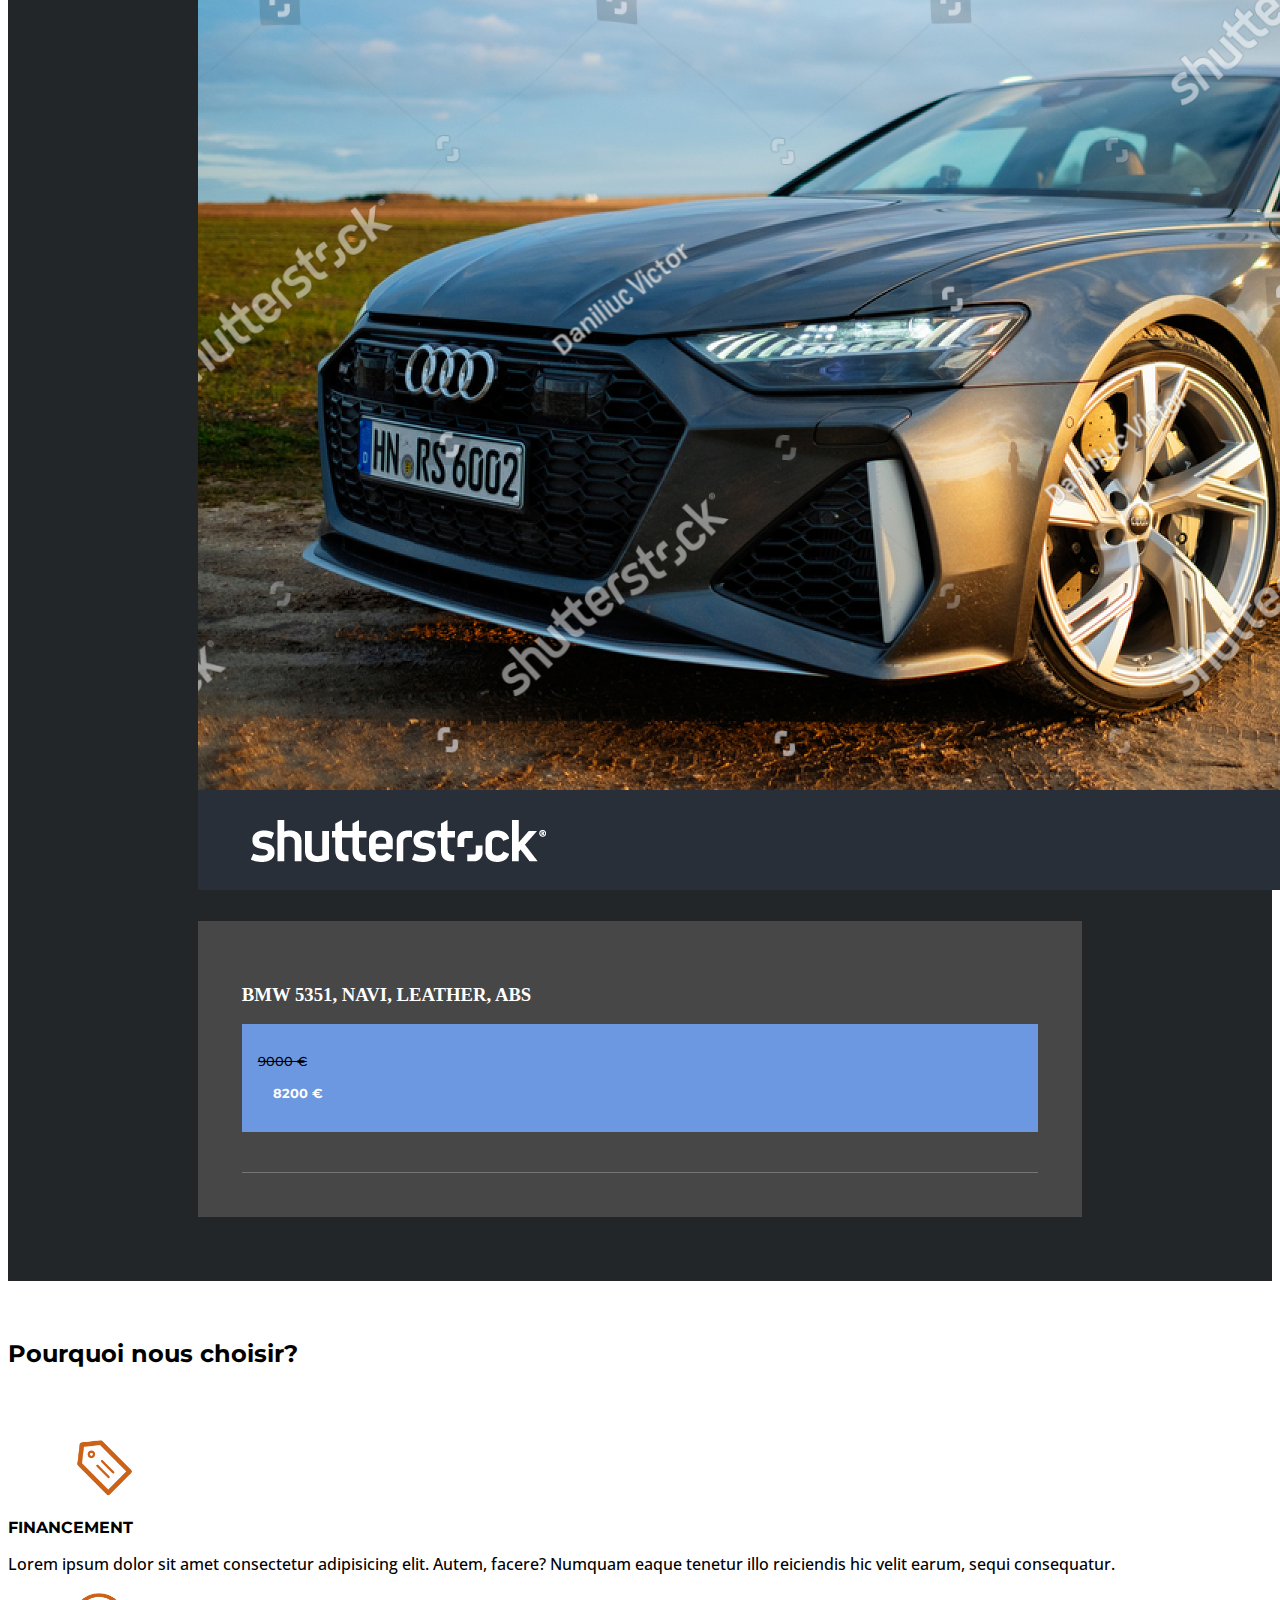
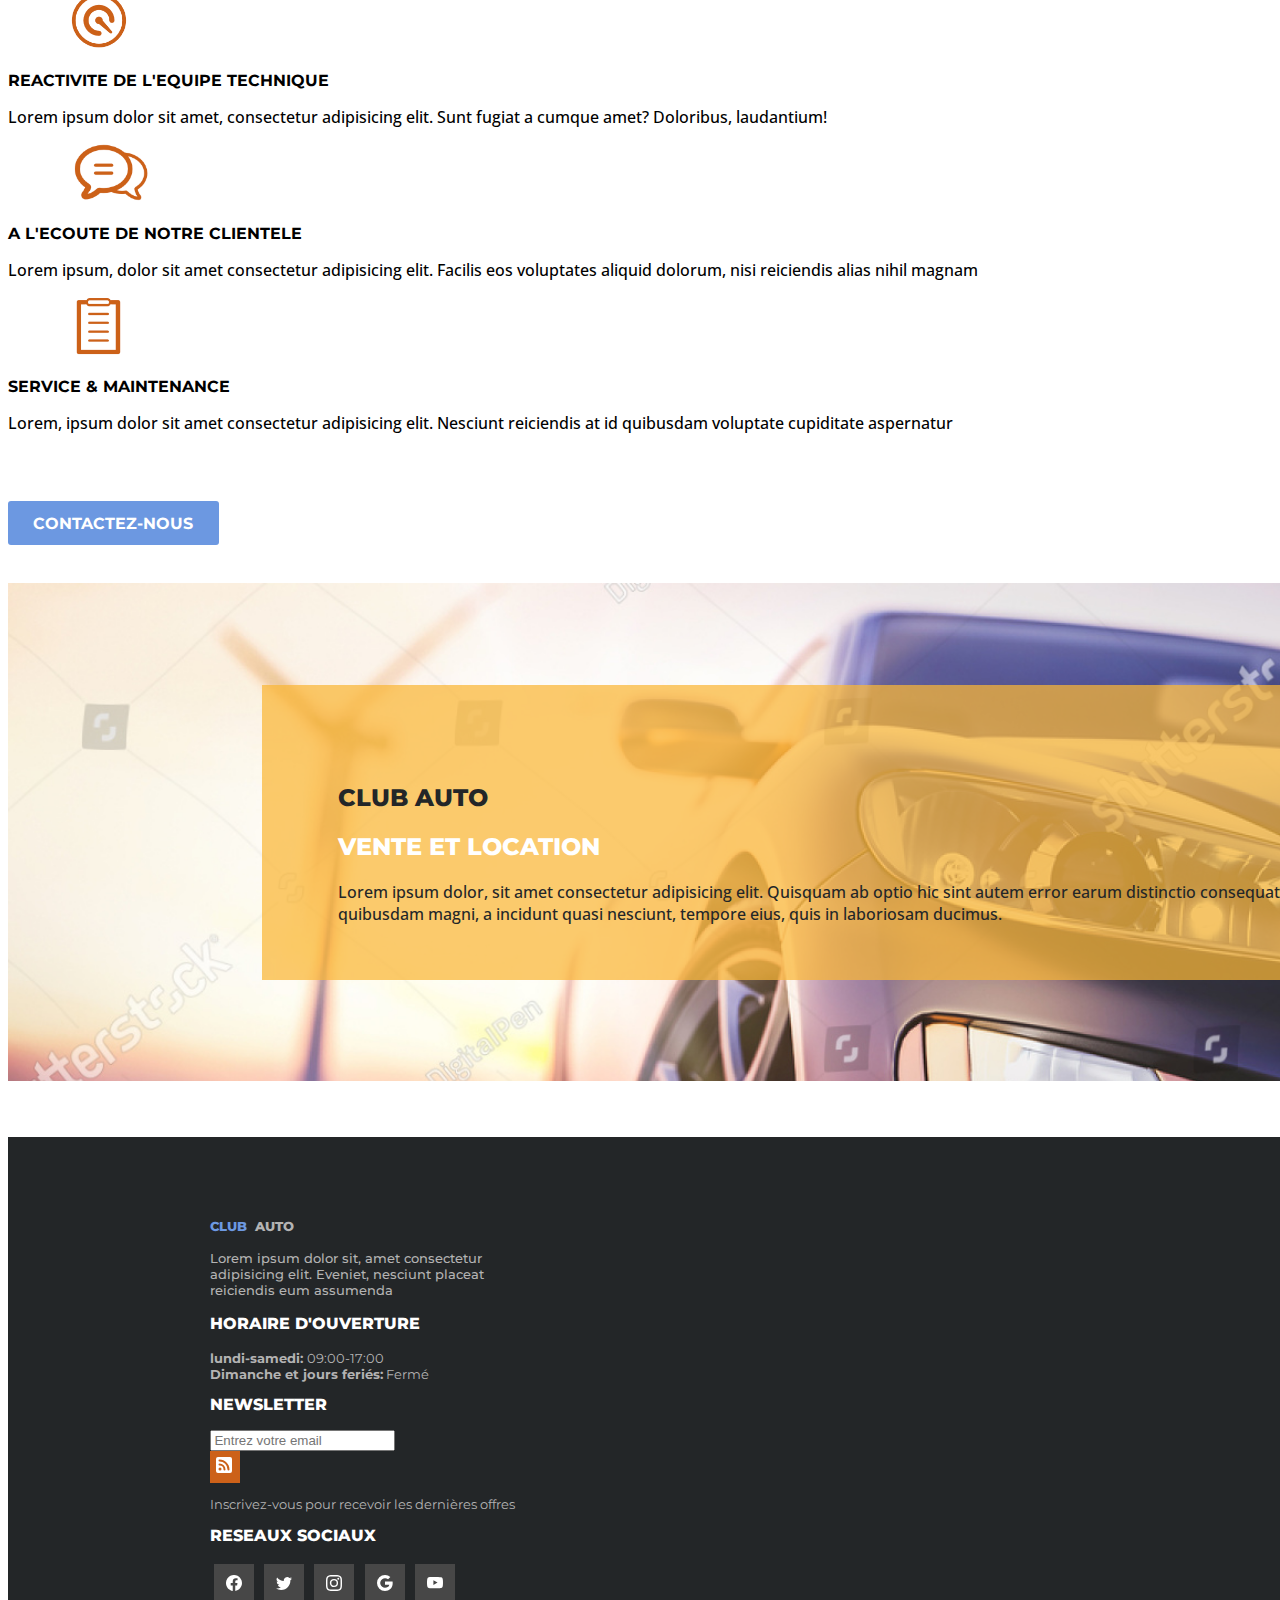
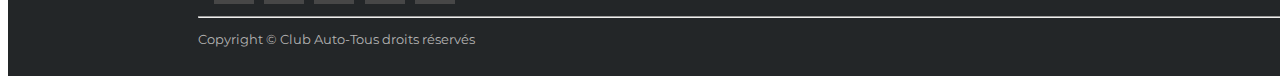
==== commit d57ca572: "correction header et footer responsive" ====
--- a/index.html
+++ b/index.html
@@ -1,6 +1,6 @@
 <!DOCTYPE html>
-<html>
-    <head lang="fr">
+<html lang="fr">
+    <head >
         <meta charset="utf-8">
         <meta name="viewport" content="width=device-width, initial-scale=1">
         <title>Club Auto - Accueil</title>
@@ -36,10 +36,10 @@
 
                 <div id="horaires" class="d-none d-xl-flex flex-column align-items-start align-self-start">
                     <div class="d-flex flex-row align-self-baseline">
-                        <p><div class="indication">OUVERTURE:</div> <strong> Du lundi au Samedi</strong></p>
+                        <p><span class="indication">OUVERTURE:</span> <strong> Du lundi au Samedi</strong></p>
                     </div>
                     <div class="d-flex flex-row align-items-baseline">
-                        <p><div class="indication">HORAIRES:</div> <strong> De 9h à 17h </strong></p>
+                        <p><span class="indication">HORAIRES:</span> <strong> De 9h à 17h </strong></p>
                     </div>
                 </div>
 
@@ -56,19 +56,28 @@
         </header>
 
         
-        <p>
-            <button class="navbar-toggle" type="button" data-bs-toggle="collapse" data-bs-target="#collapseExample" aria-expanded="false" aria-controls="collapseExample">
+        <div>
+            <button class="navbar-toggle d-lg-none d-block" type="button" data-bs-toggle="collapse" data-bs-target="#menuCollapse" aria-expanded="false" aria-controls="menuCollapse" id="btnNav">
                 <span class="navbar-toggler-icon"></span>
             </button>
-        </p>
-        <div class="collapse" id="collapseExample">
-            <ul class="navbar-nav ms-auto">
+        </div>
+        <div class="collapse" id="menuCollapse">
+            <ul class="navbar-nav ms-auto ">
                 <li class="nav-item"><a href="index.html" class="nav-link active">ACCUEIL</a></li>
                 <li class="nav-item"><a href="index.html" class="nav-link">VENTE</a></li>
                 <li class="nav-item"><a href="index.html" class="nav-link">LOCATION</a></li>
                 <li class="nav-item"><a href="contact.html" class="nav-link">CONTACT</a></li>
             </ul>   
         </div>
+
+        <nav class="d-lg-flex flex-lg-row justify-content-end">
+                <ul>
+                    <li class="active"><a href="index.html" class="nav-link">ACCUEIL</a></li>
+                    <li><a href="index.html" class="nav-link">VENTE</a></li>
+                    <li><a href="index.html" class="nav-link">LOCATION</a></li>
+                    <li><a href="contact.html" class="nav-link">CONTACT</a></li>
+                </ul>   
+        </nav>
           
         <main class="container">
 
@@ -145,7 +154,7 @@
                         <div >
                             <div class="d-flex flex-row justify-content-between">
                                 <h3 class="h5">BMW 5351, NAVI, LEATHER, ABS</h3>
-                                <input type="button" onclick="window.location.href='vehicule_details.html'" value="5500 &euro;" name="prix" id="prix">
+                                <input type="button" onclick="window.location.href='vehicule_details.html'" value="5500 &euro;" name="prix" class="prix">
                             </div>
                             <div class="hrWhite"></div>                   
                         </div>
@@ -156,7 +165,7 @@
                         <div>
                             <div class="d-flex flex-row justify-content-between">
                                 <h3 class="h5">BMW 5351, NAVI, LEATHER, ABS</h3>
-                                <input type="button" onclick="window.location.href='vehicule_details.html'" value="8000 &euro;" name="prix" id="prix">
+                                <input type="button" onclick="window.location.href='vehicule_details.html'" value="8000 &euro;" name="prix" class="prix">
                             </div>
                             <div class="hrWhite"></div>
                         </div>    
@@ -167,7 +176,10 @@
                         <div>
                             <div class="d-flex flex-row justify-content-between">
                                 <h3 class="h5">BMW 5351, NAVI, LEATHER, ABS</h3>
-                                <input type="button" onclick="window.location.href='vehicule_details.html'" value="9000 &euro; 8200 &euro;" name="prix" id="prix">
+                                <div>
+                                    <p><s>9000 &euro;</s></p>
+                                    <input type="button" onclick="window.location.href='vehicule_details.html'" value="8200 &euro;" name="prix" class="prix">
+                                </div>
                             </div>
                             <div class="hrWhite"></div>
                         </div>   
@@ -203,7 +215,7 @@
                     </div>
 
                     <div class="d-flex flex-row">
-                        <img src="media/icon3.png" alt="icone dialogue" class=" img-fluid w-20 ">
+                        <img src="media/icon3.png" alt="icone dialogue" class=" img-fluid w-10 ">
 
                         <div class="itemChoix">
                         
@@ -244,7 +256,7 @@
         <footer >
             <div id="conteneurFooter" class="d-lg-flex flex-lg-row flex-column justify-content-around align-items-center">
                 <div id="footerClubAuto" class="itemFooter d-flex flex-column align-self-start">
-                    <h2 class="d-flex flex-row"><div> CLUB&nbsp;</div> AUTO</h2>
+                    <p class=" h1 d-inline-flex flex-row "><span> CLUB&nbsp;</span> AUTO</p>
                     <p>Lorem ipsum dolor sit, amet consectetur adipisicing elit.
                          Eveniet, nesciunt placeat reiciendis eum assumenda</p>
                 </div>
@@ -264,7 +276,7 @@
                         </div>
                     </div>
                     
-                    <p>Inscrivez-vous pour recevoir les<br/> dernières offres</p>
+                    <p>Inscrivez-vous pour recevoir les dernières offres</p>
                 </div>
 
                 <div id="footerRS" class="itemFooter d-flex flex-column align-self-start">
--- a/style/style.css
+++ b/style/style.css
@@ -10,11 +10,14 @@
 /*////////// HEADER //////////*/
 
 #enTete{
+    padding-top: 0px;
     background-color: #232628;
     color: #FFFFFF;
     font-family: 'Montserrat', sans-serif;
     width: 100vw;
     padding: 1em 15%;
+    justify-content: space-around;
+
 
 }
 
@@ -63,7 +66,11 @@
 /*////////// HEADER: HORAIRES //////////*/
 
 #horaires{
-    margin-top: 1em;
+    margin-top: 1%;
+}
+
+#horaires>div>p{
+    margin-bottom: 2%;
 }
 
 .indication{
@@ -72,6 +79,8 @@
     font-size: small;
     margin-right: 10px;
 }
+
+
 
 /*////////// HEADER: RESEAUX SOCIAUX //////////*/
 
@@ -85,24 +94,37 @@
     margin-right: 1em;
 }
 
-/*////////// NAV //////////
+/*////////// NAV /////////*/
 
 nav{
     background-color:rgba(255, 255, 255, 0.753);
     box-shadow: 0px 3px 15px -4px #000000;
     position: relative;
+    height: 56px;
     z-index: 2;
     padding-right: 15%;
-    font-weight: 500;
-}
-nav>a{
+    font-weight: 600;
+}
+nav>ul>li{
     color: #232628;
     text-decoration: none;
     padding: 1em 2em;
 }
+nav>ul{
+    display: flex;
+    flex-direction: row;
+    height: 100%;
+}
+
 .active{
     background-color: #CC6119;
-    color: #FFFFFF;
+    color: #FFFFFF !important;
+    width: 100%;
+}
+
+#btnNav{
+    display: none;
+    z-index: 1;
 }
 
 
@@ -111,7 +133,7 @@
     top: -56px;
 }
 
-////////// FOOTER //////////*/
+/*///////// FOOTER //////////*/
 
 footer{
     background-color: #232628;
@@ -126,6 +148,23 @@
     font-weight: 800;
     font-size: medium;
     padding-bottom: 1%;
+}
+
+#footerClubAuto>p{
+    font-family: 'Montserrat', sans-serif;
+    font-weight: 800;
+    font-size: medium;
+    padding-bottom: 1%;
+}
+
+#footerClubAuto>p>span{
+    color: #6C98E1;
+}
+
+#footerClubAuto>p:nth-child(2){
+    font-family: 'Montserrat', sans-serif;
+    font-weight: 500;
+    font-size: small;
 }
 
 #conteneurFooter{
@@ -141,9 +180,7 @@
     padding:0 1%;
 }
 
-#footerClubAuto>h2>div{
-    color: #6C98E1;
-}
+
 
 #conteneurFooter>div>p{
     color:#b3b3b3 ;
@@ -221,6 +258,10 @@
 
 #textBienvenue>h2>span{
     color: #CC6119;
+}
+
+#textAuto>div>ul{
+    padding-left: 0 !important;
 }
 
 #textBienvenue>p{
@@ -319,9 +360,6 @@
     padding: 3% 0;
 }
 
-.vehiculeCard{
-    padding: 0;
-}
 
 .vehiculeCard>div{
     background-color: #474747;
@@ -333,7 +371,7 @@
     width: 50%;
 }
 
-.vehiculeCard>div>div>input{
+.prix{
     background-color: #6C98E1;
     color: #FFFFFF;
     font-family: 'Montserrat', sans-serif;
@@ -343,6 +381,35 @@
     padding: 2%;
     height: 30%;
 }
+
+.vehiculeCard>div>div>div{
+    background-color: #6C98E1;
+    color: #000000;
+    font-family: 'Montserrat', sans-serif;
+    font-weight: 500;
+    font-size: small;
+    height: fit-content;
+    border: none;
+    padding: 2%;
+    margin-bottom: 0;
+}
+
+.vehiculeCard>div>div>div>p{
+    
+    margin-bottom: 0;
+}
+
+
+.vehiculeCard>div>div>div>input{
+    background-color: #6C98E1;
+    color: #FFFFFF;
+    font-family: 'Montserrat', sans-serif;
+    font-weight: 700;
+    font-size: small;
+    border: none;
+    
+}
+
 
 .hrWhite{
     background-color: #FFFFFF;
@@ -579,6 +646,6 @@
     padding-bottom: 1%;
 }
 
-ul{
+#option>ul{
     padding-left: 0 !important;
 }--- a/style/mediaqueries.css
+++ b/style/mediaqueries.css
@@ -5,7 +5,47 @@
     overflow: hidden;
 }
 
+#enTete{
+    padding-top: 80px;
+    justify-content: flex-start !important;
+}
 
+nav{
+    display: none;
+}
+
+#menuCollapse{
+    background-color: #ffffff;
+    position: fixed;
+    padding: 60px 0 10px;
+    top: 0;
+    width: 100%;
+    font-weight: 600;
+    z-index: 1;
+
+
+}
+
+
+#menuCollapse>ul>li>a{
+    display: flex;
+    justify-content: center;
+}
+
+#btnNav{
+    display: block;
+    position: fixed;
+    top: 10px;
+    right: 5px;
+    width: 50px;
+    height: 50px;
+    background-color: transparent;
+    border-style: none;
+    background-image: url(/media/list.svg) ;
+    background-repeat: no-repeat;
+    background-size: cover ;
+    z-index: 2;
+}
 
 /*////////// BANNIERE //////////*/
 
@@ -17,6 +57,10 @@
 /*////////// BIENVENUE //////////*/
 #bienvenue{
     padding:10%;
+}
+
+#textBienvenue>h2{
+    padding-top: 6%;
 }
 
 #bienvenue>div>img{
@@ -39,7 +83,7 @@
 }
 #venteEtLocation {
     padding: 5% 0; 
-    width: 100%;
+    width: 105%;
 }
 #venteEtLocation>div {
    
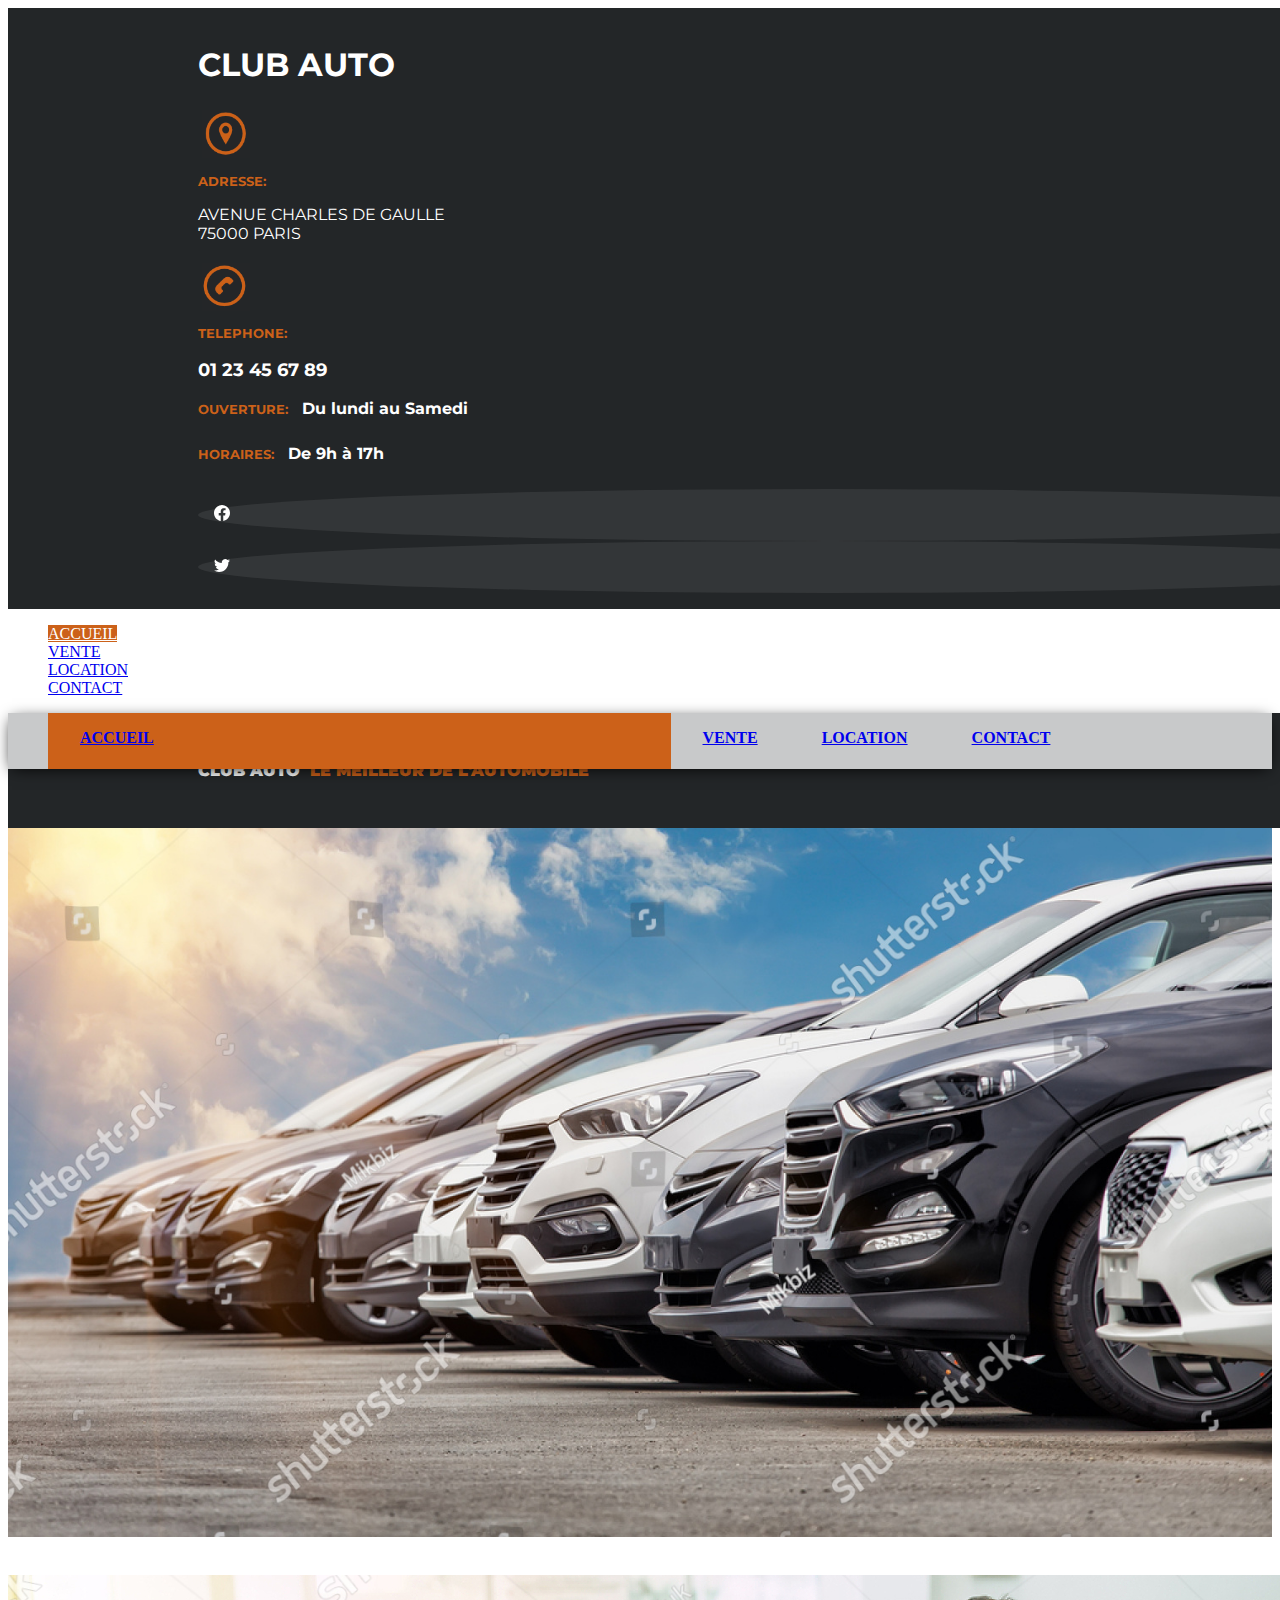
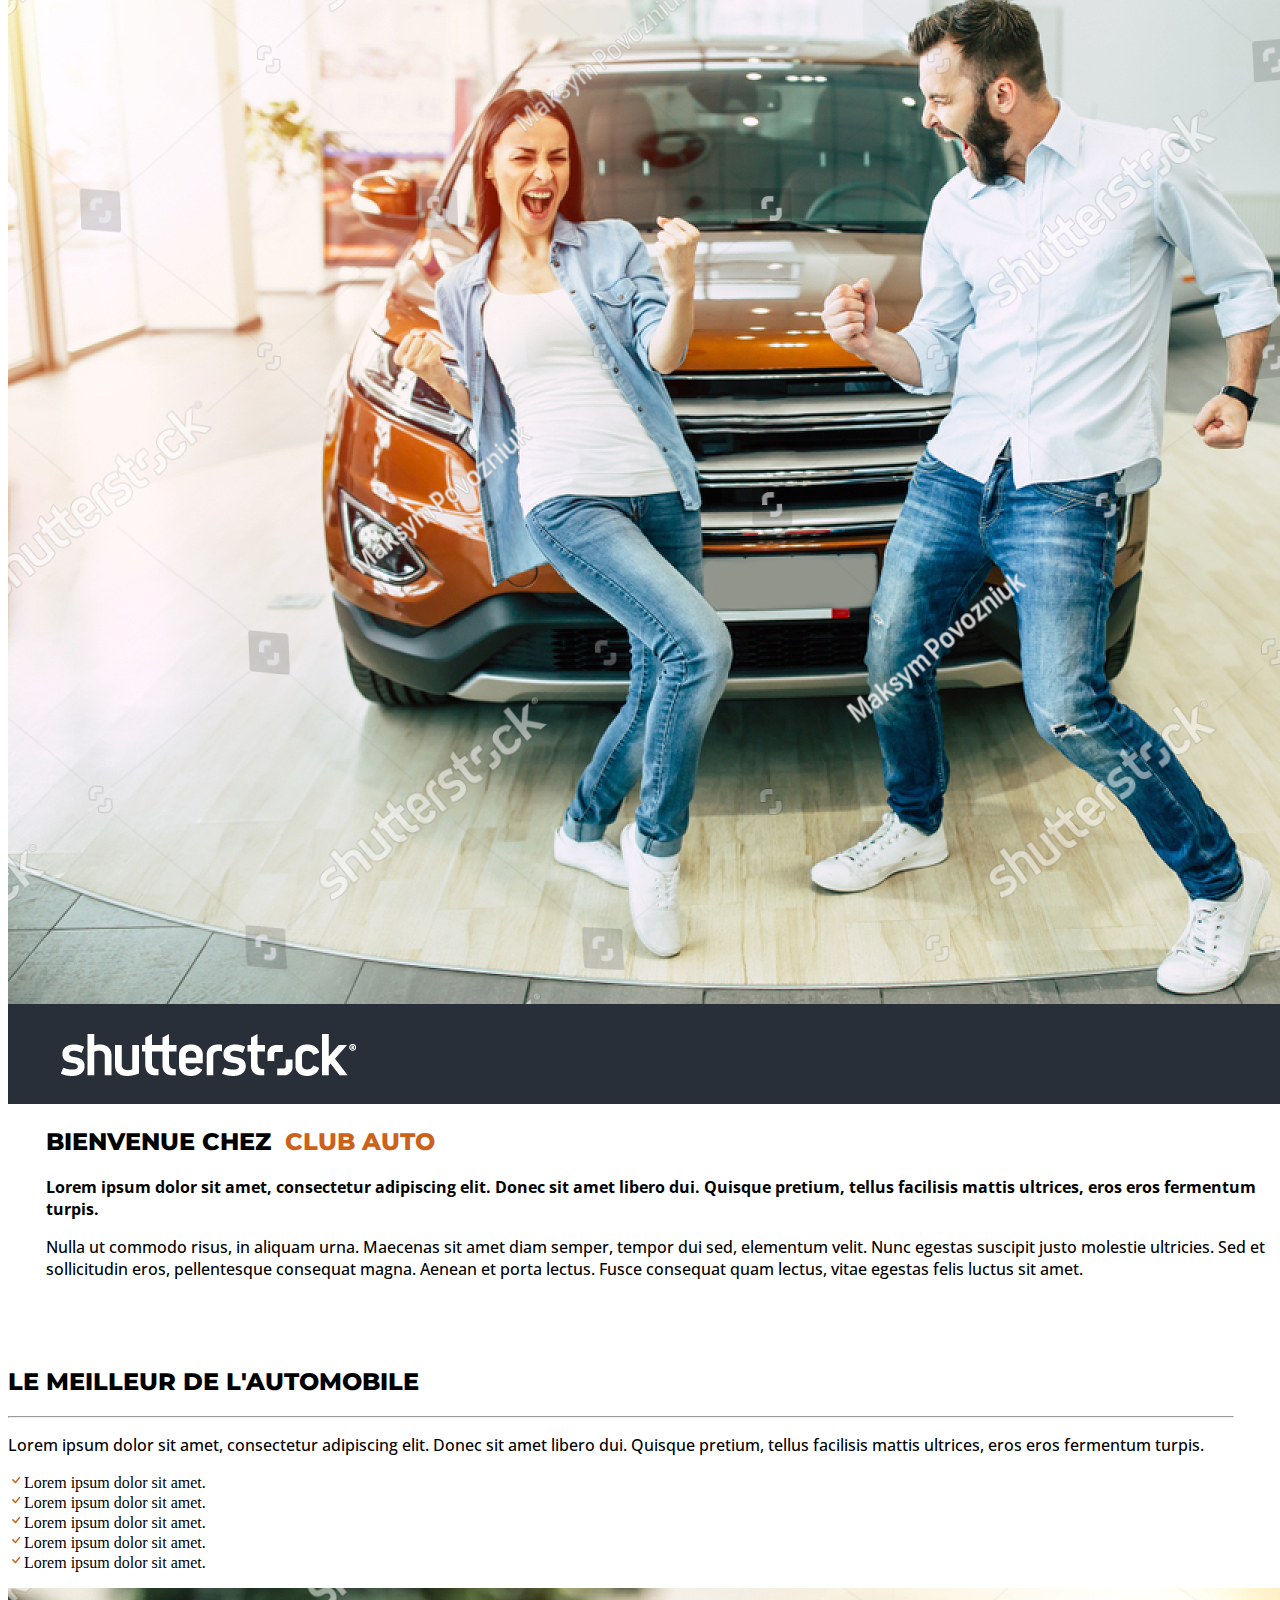
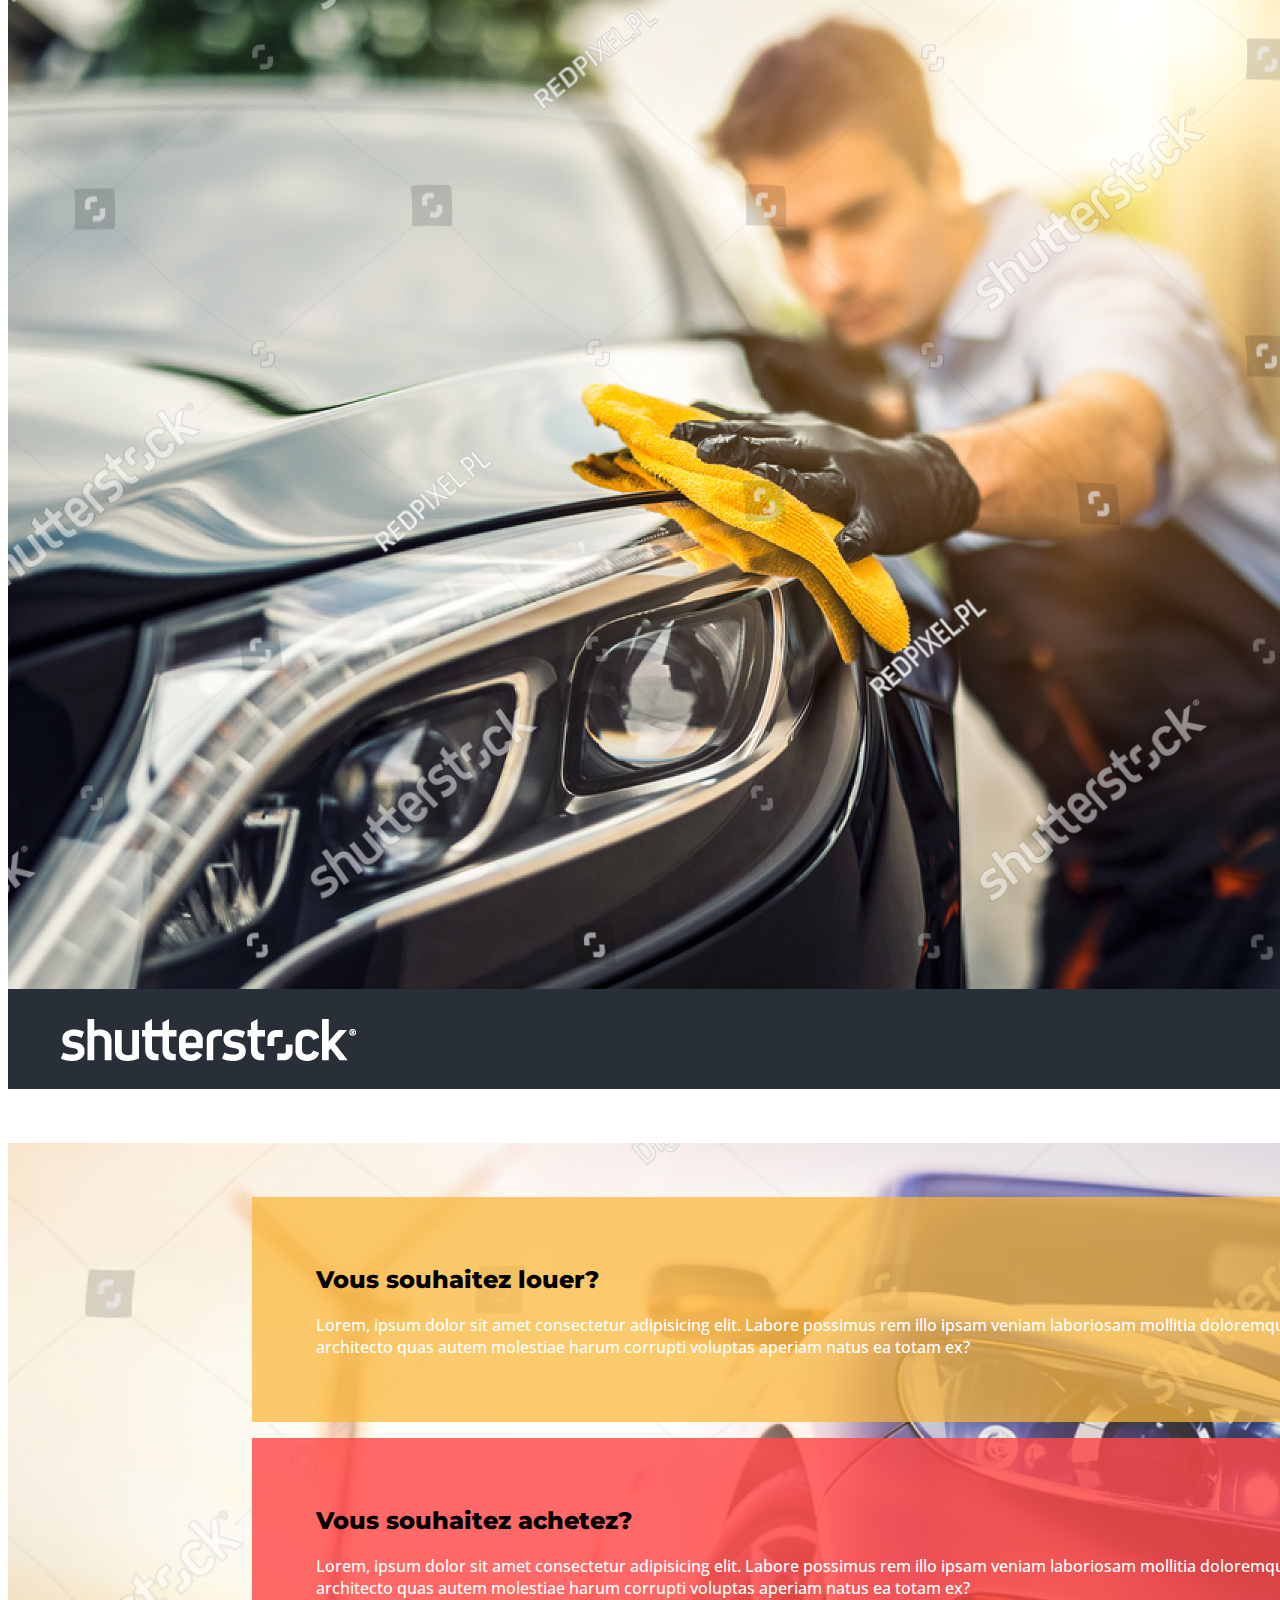
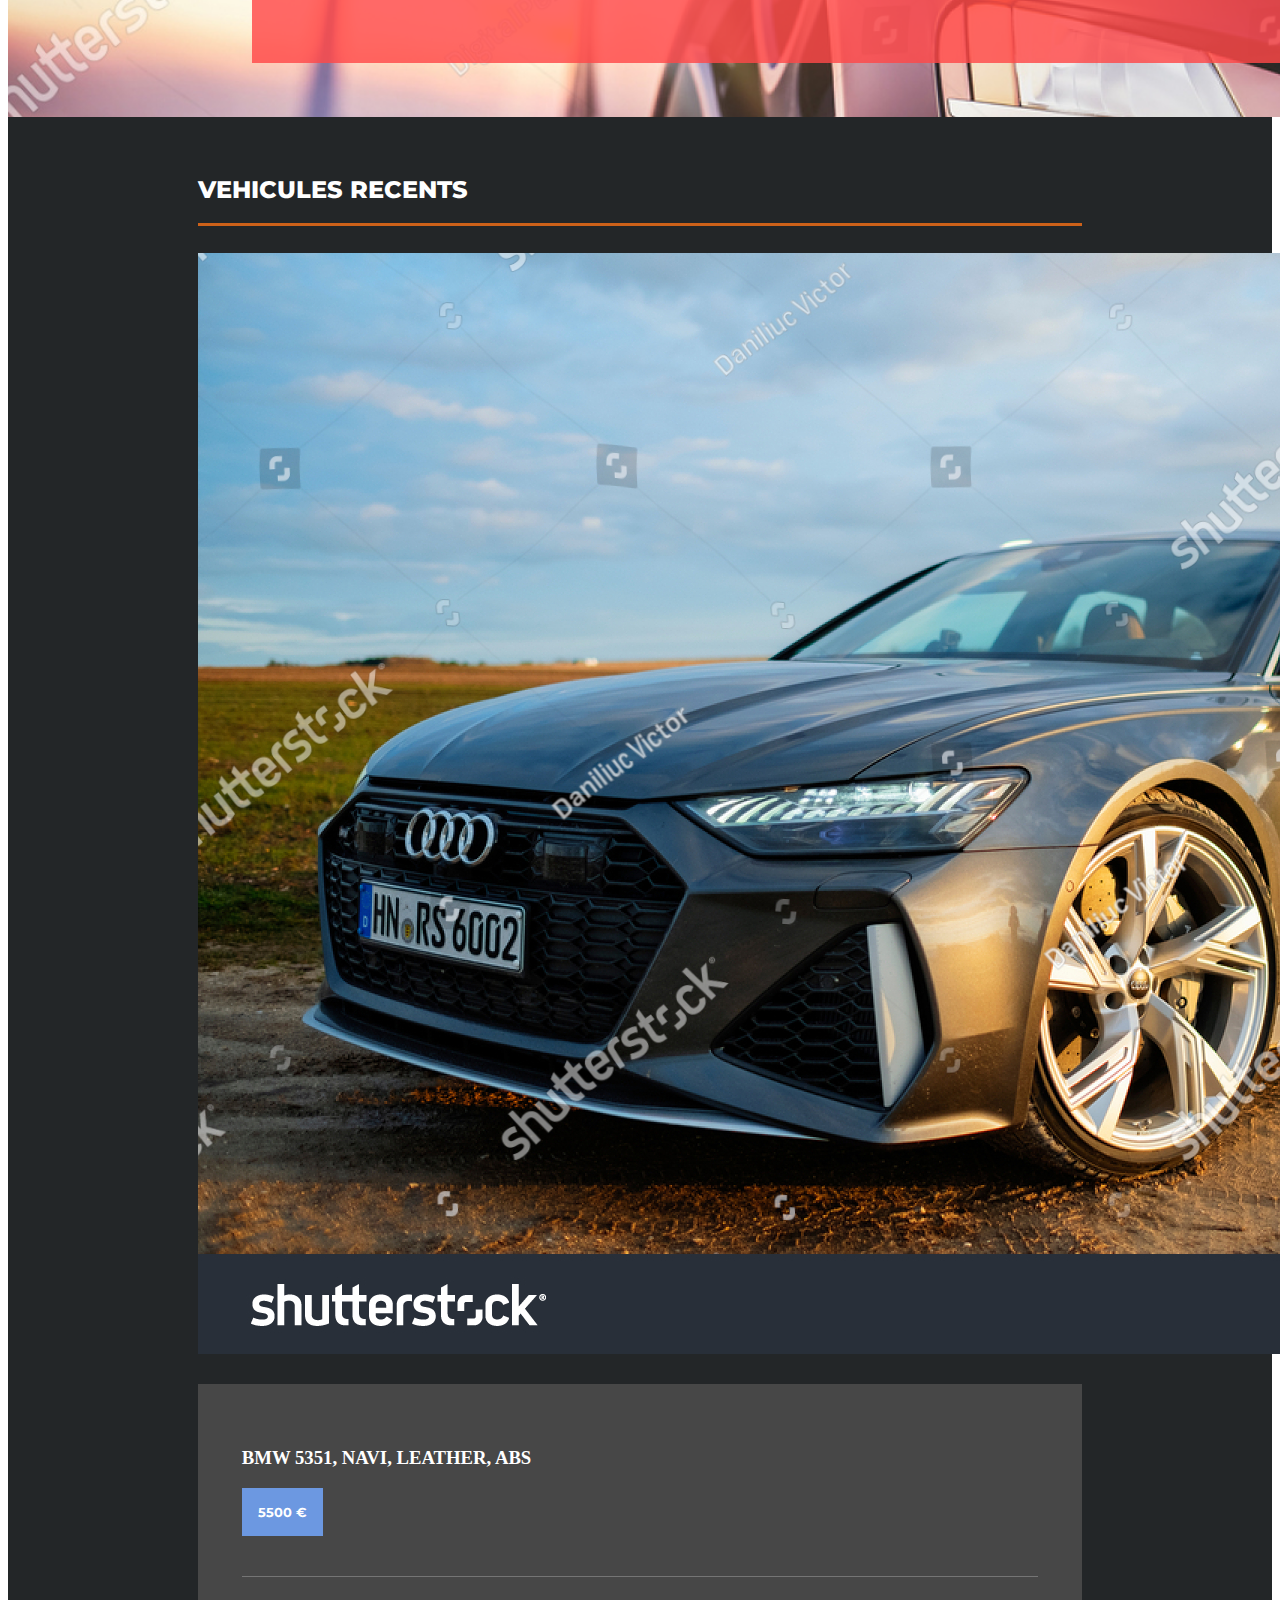
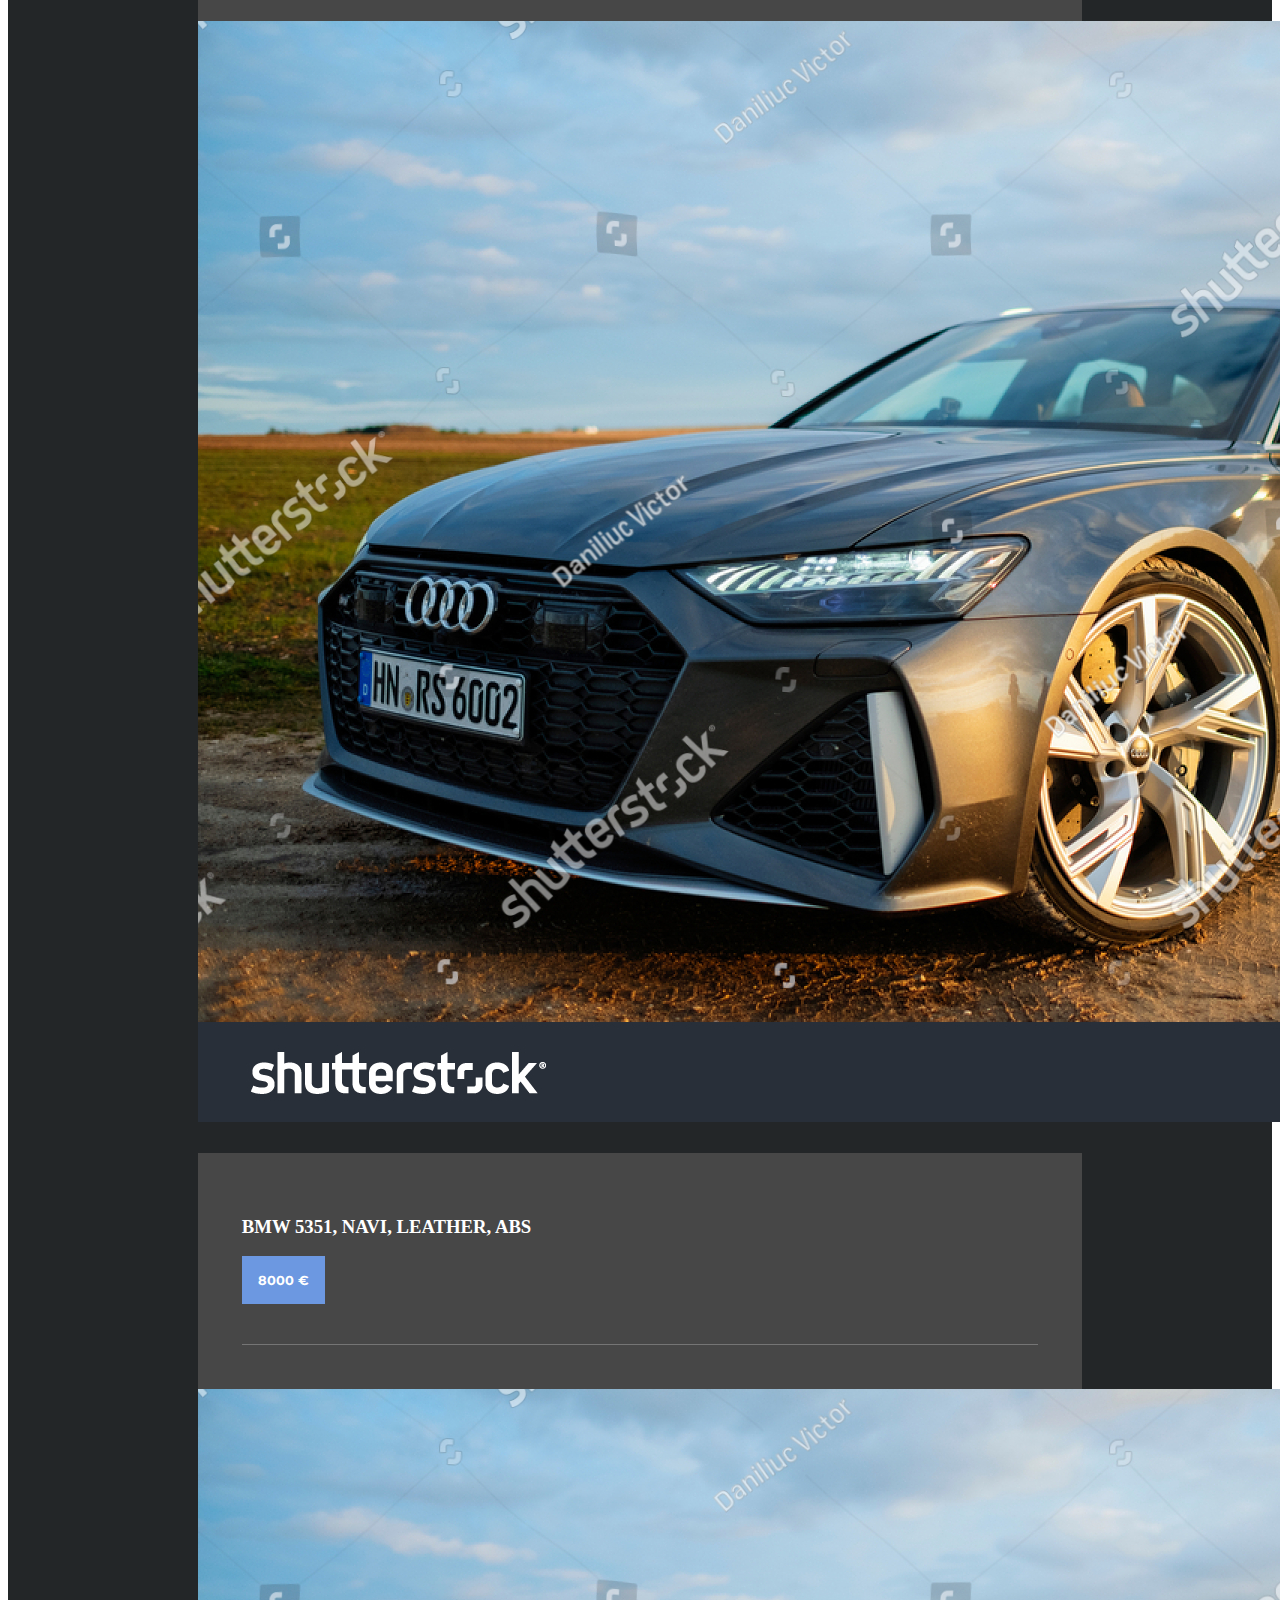
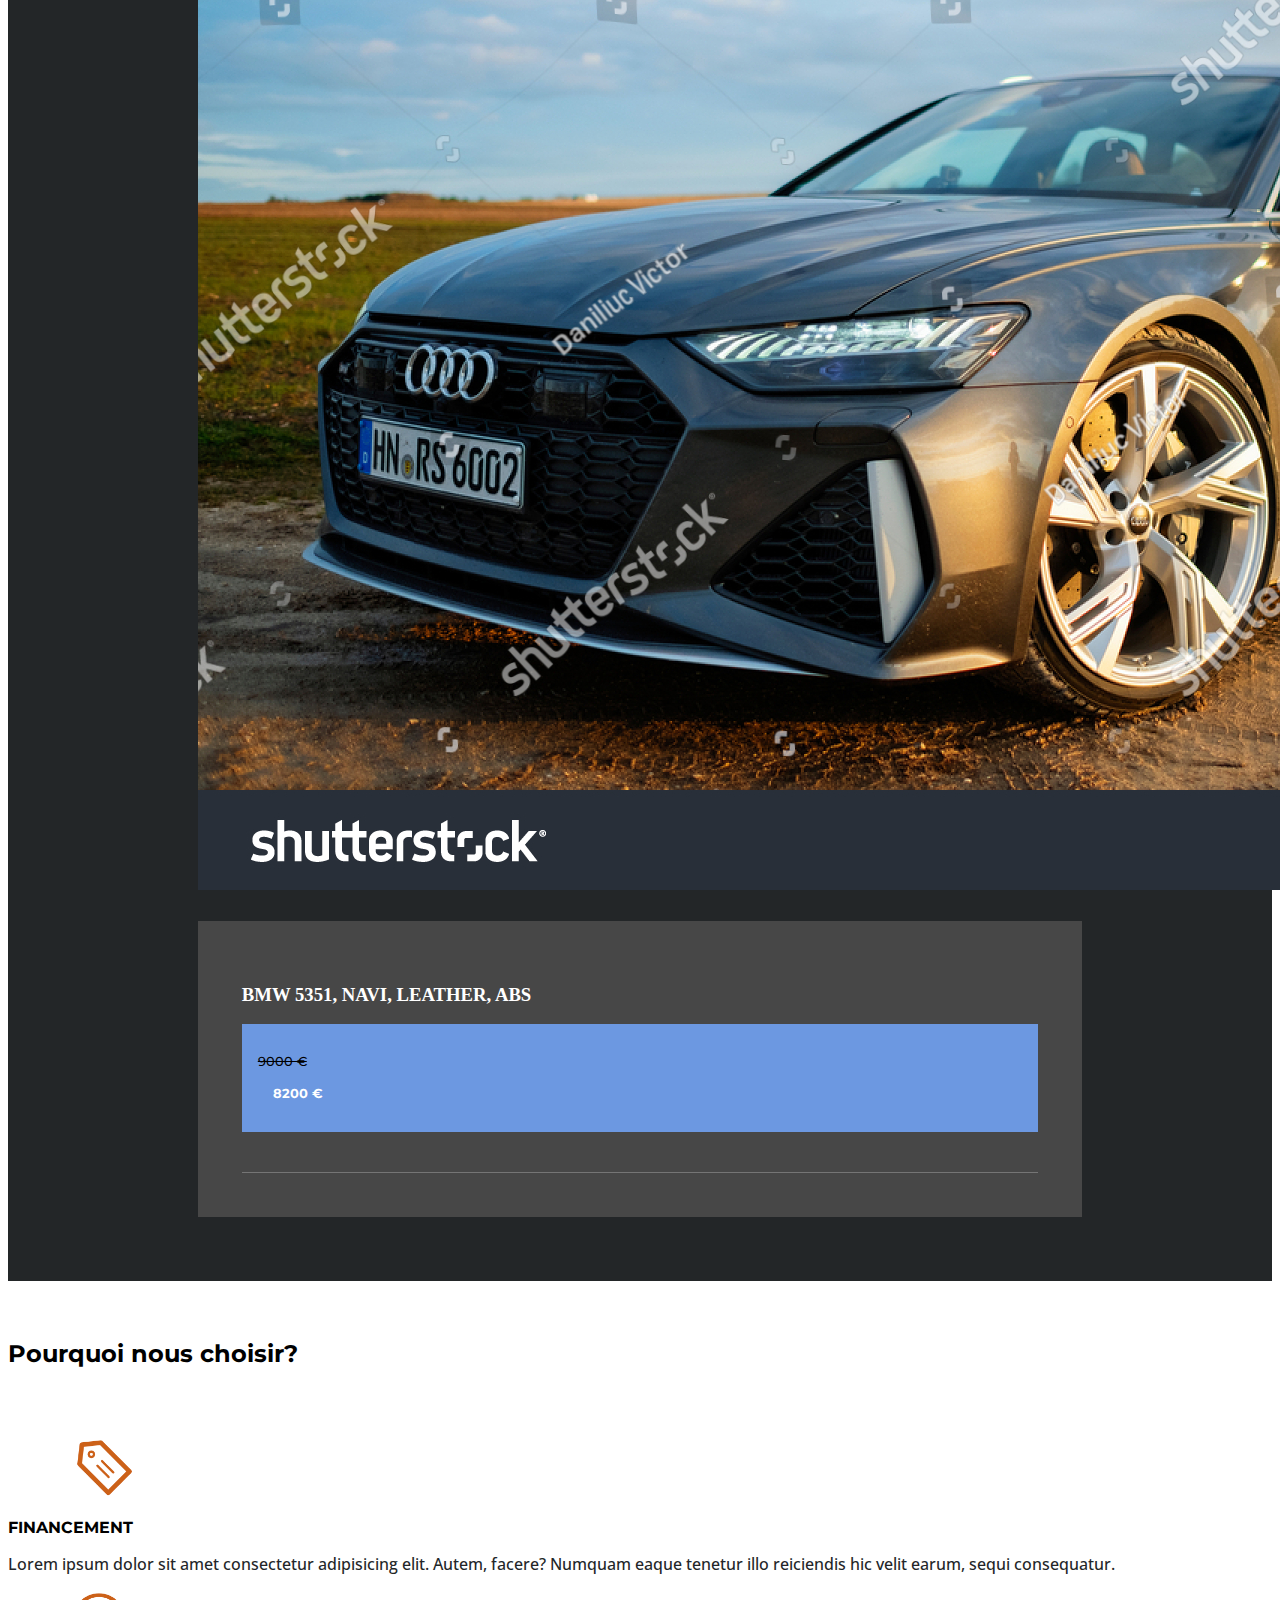
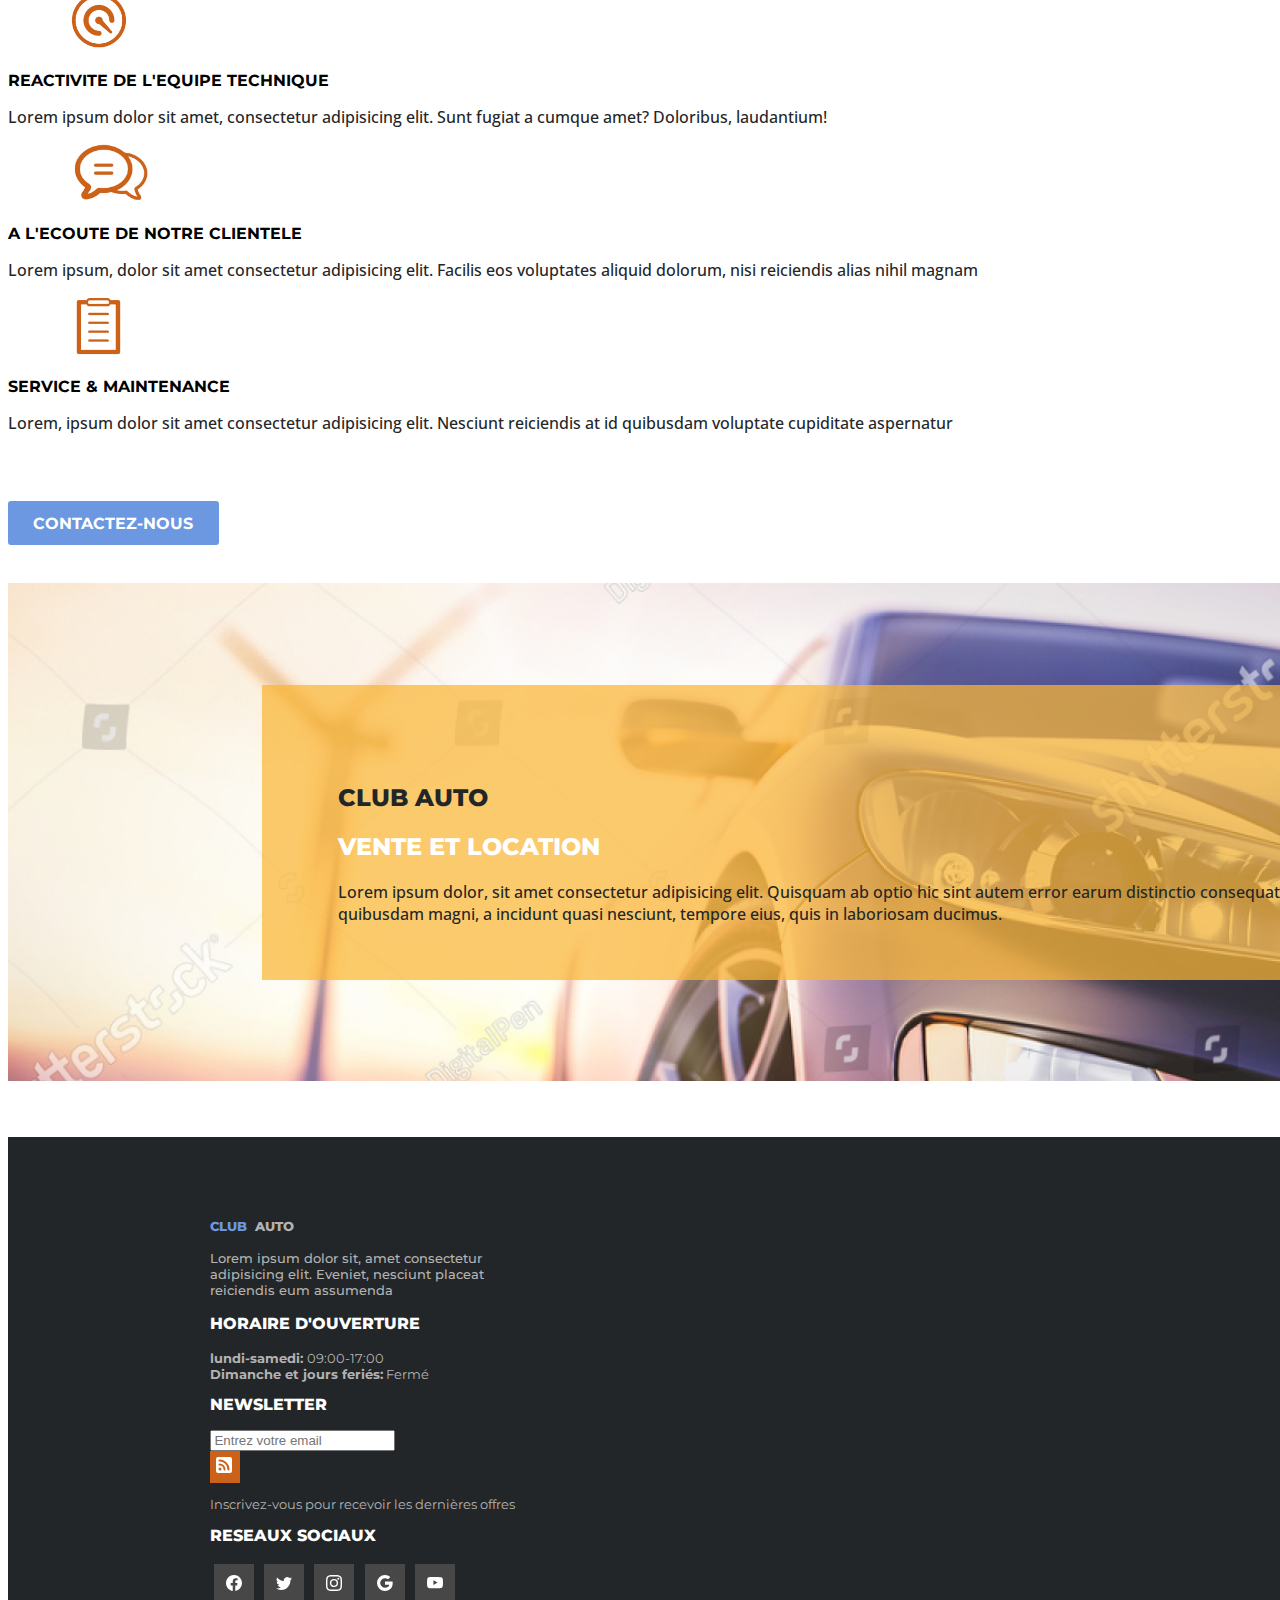
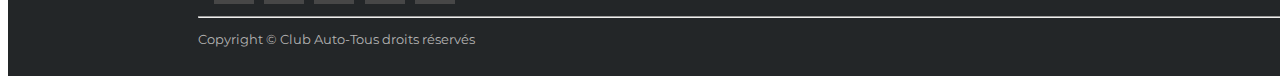
==== commit 45e0dbb4: "CSS version mobile de la section Vehicule Recents" ====
--- a/index.html
+++ b/index.html
@@ -152,7 +152,7 @@
                     <div class="vehiculeCard col-lg-4 ">
                         <img src="media/vehicule2.jpg" alt="photo de voiture" class="img-fluid">
                         <div >
-                            <div class="d-flex flex-row justify-content-between">
+                            <div class="d-flex flex-lg-row flex-column-reverse justify-content-between">
                                 <h3 class="h5">BMW 5351, NAVI, LEATHER, ABS</h3>
                                 <input type="button" onclick="window.location.href='vehicule_details.html'" value="5500 &euro;" name="prix" class="prix">
                             </div>
--- a/style/style.css
+++ b/style/style.css
@@ -449,6 +449,7 @@
     font-family: 'Open Sans' , sans-serif;
     font-weight: 500;
     font-size: medium;
+    color: #232628;
 }
 
 #contact{
--- a/style/mediaqueries.css
+++ b/style/mediaqueries.css
@@ -90,6 +90,15 @@
     margin: 0;
 }
 
+.vehiculeCard>div>div>h3 {
+    width: 100%;
+}
+
+.prix {
+    width: 40%;
+    margin: 4%;
+}
+
 #nousChoisir {
     padding: 10% 0;
 }
